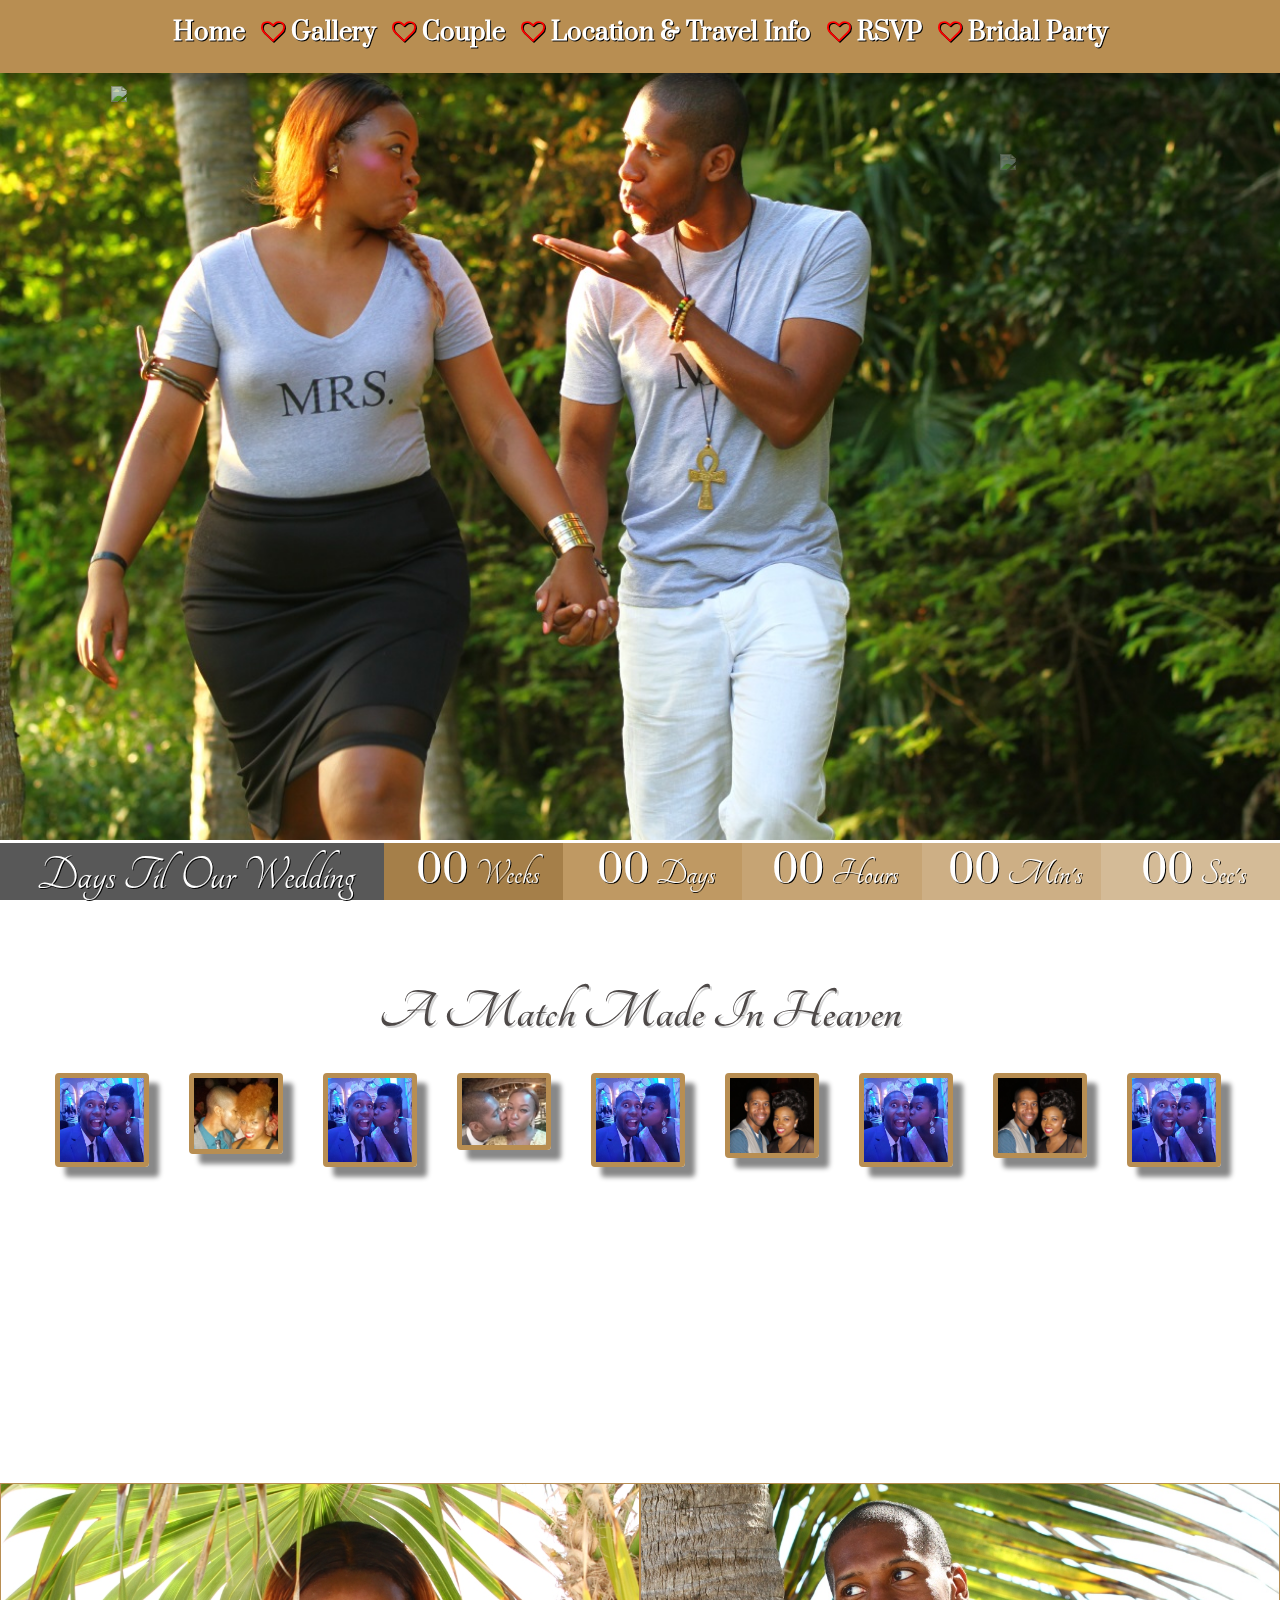
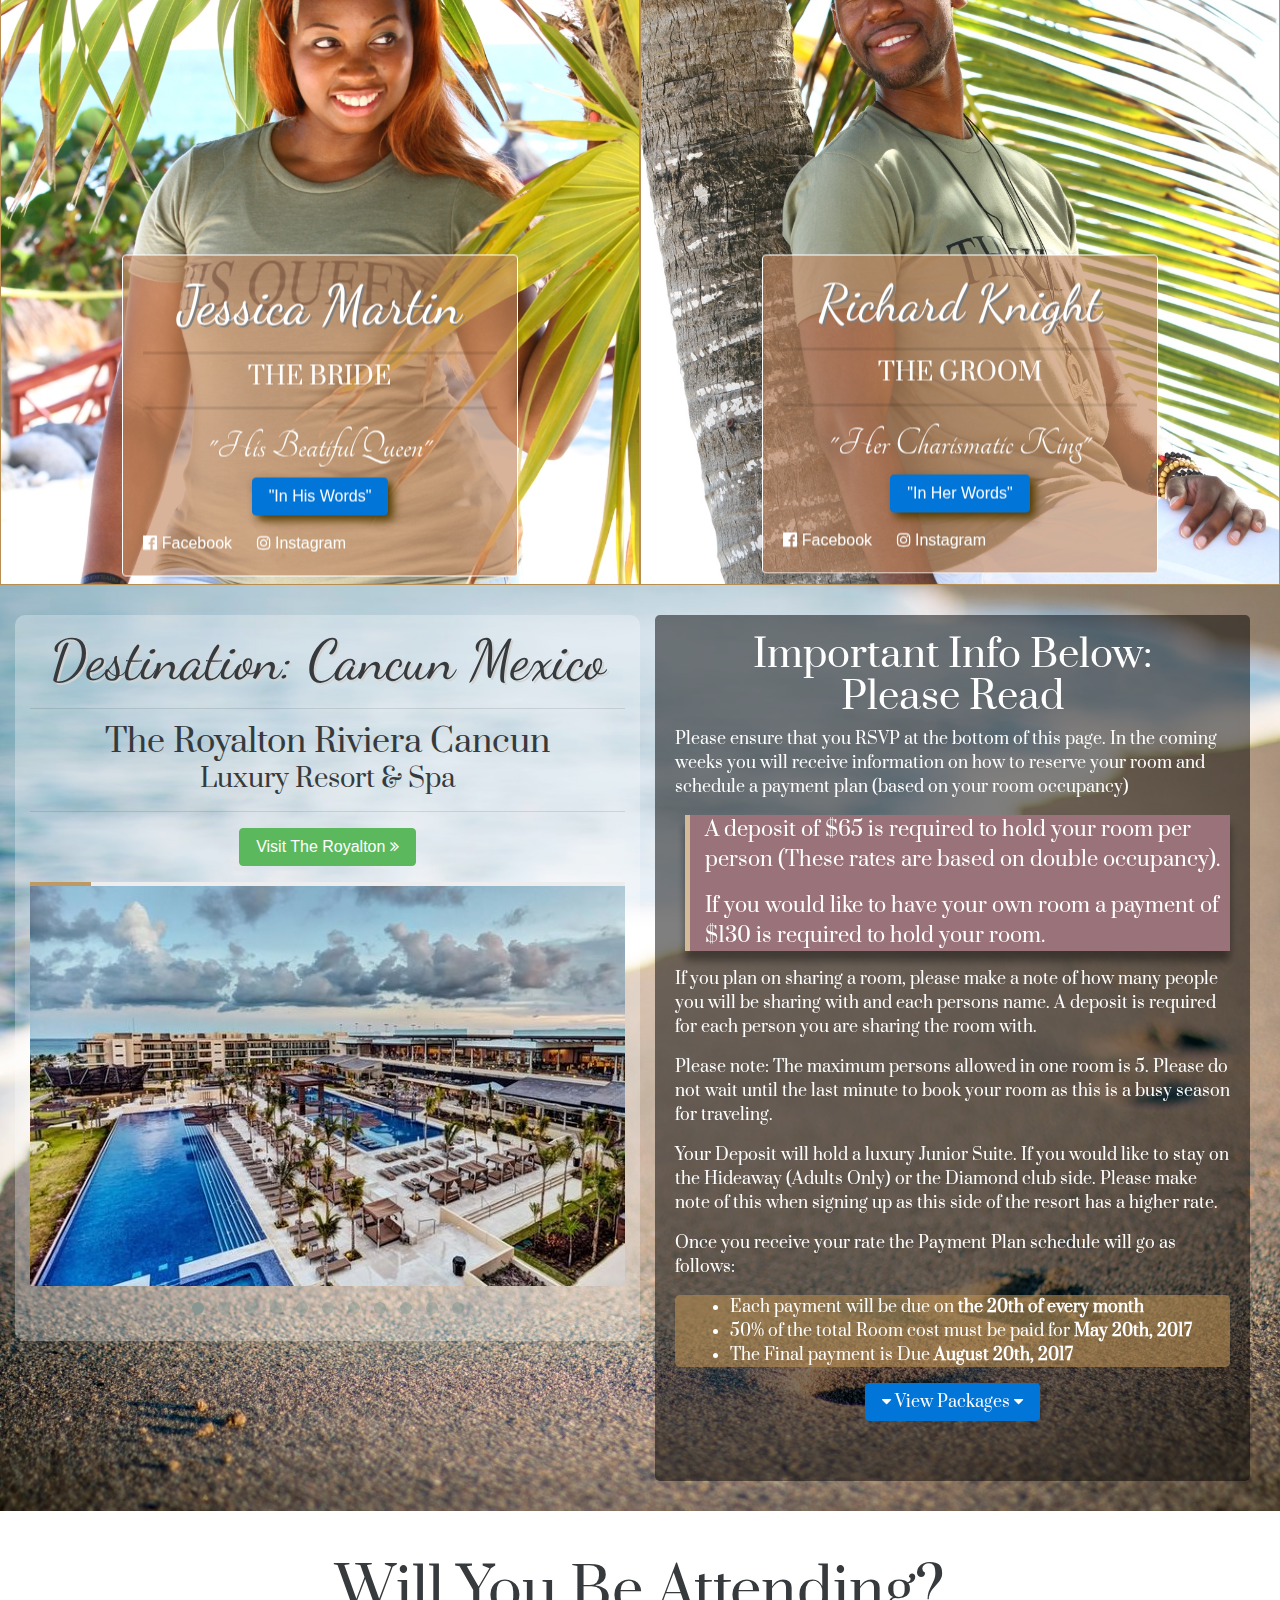
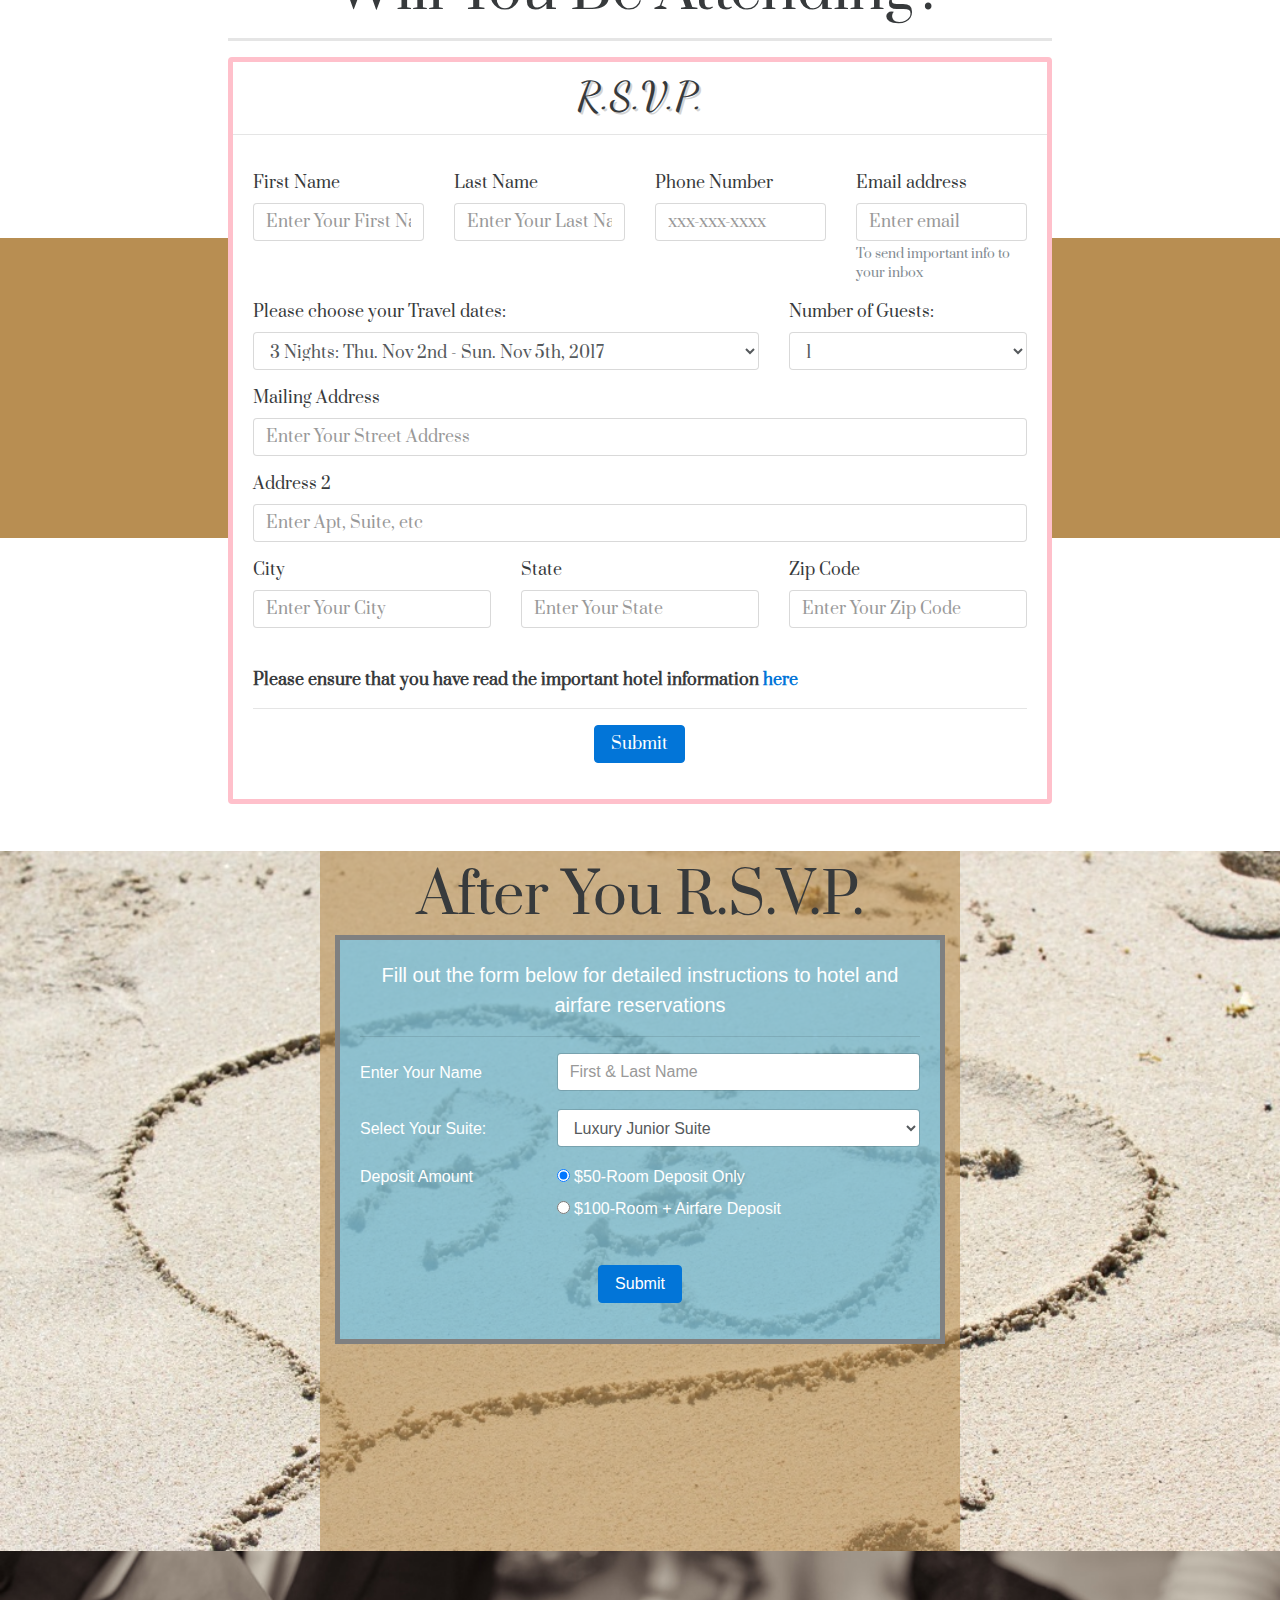
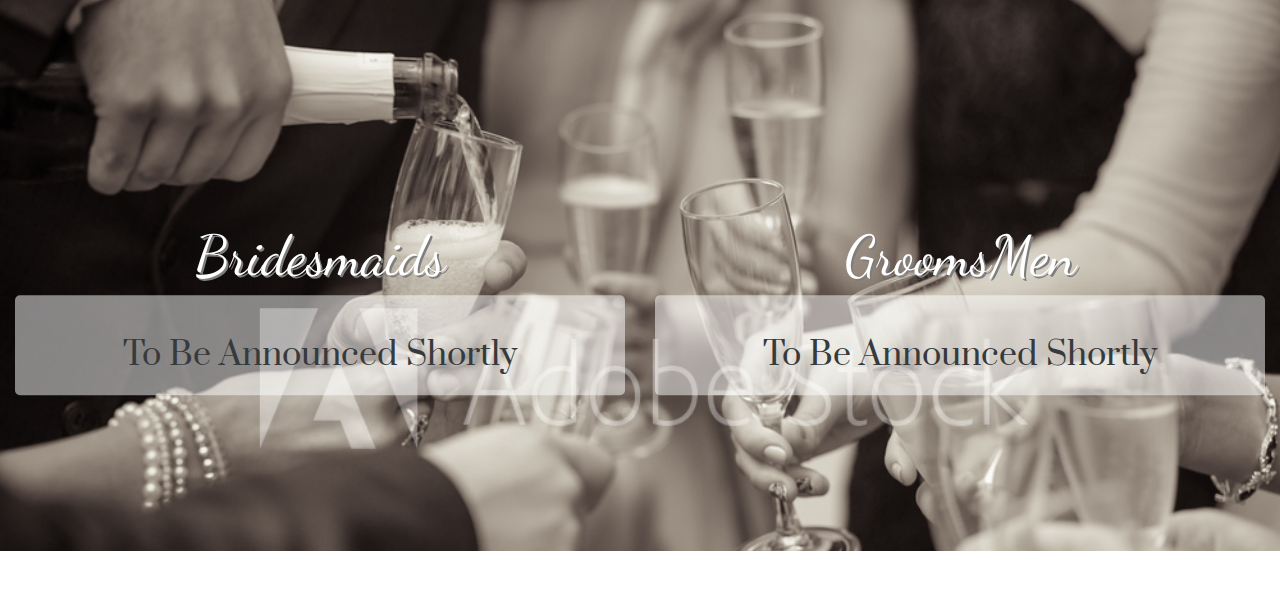
==== index.html @ 61986c7b "Updated gallery, rsvp, deposit sections, header" ====
<!DOCTYPE HTML>
 <html lang="en">
  <head>
    <!-- Required meta tags always come first -->
    <meta charset="utf-8">
    <meta name="viewport" content="width=device-width, initial-scale=1, shrink-to-fit=no">
     <title>Welcome to Our Egyptian Wedding</title> 
     <meta http-equiv="x-ua-compatible" content="ie=edge">
     <meta name="description" content="Jessica Martin and Richard Knight's Egyptian Wedding" >


  <!-- jQuery first, then Tether, then Bootstrap JS. -->
        <!--<script src="https://ajax.googleapis.com/ajax/libs/jquery/3.0.0/jquery.min.js" integrity="sha384-THPy051/pYDQGanwU6poAc/hOdQxjnOEXzbT+OuUAFqNqFjL+4IGLBgCJC3ZOShY" crossorigin="anonymous"></script>-->
        <script src="assets/jquery/3.0.0/jquery.min.js"></script>
        
   <!-- HTML shiv and Respond.js IE8 support of HTML5 elements and media queries -->

        <!--[if lt IE 9]>
            <script src="https://oss.maxcdn.com/html5shiv/3.7.2/html5shiv.min.js"></script>
            <script src="https://oss.maxcdn.com/respond/1.4.2/respond.min.js"></script>
        <![endif]-->
   
    
    <!-- Bootstrap CSS -->
    
    <link rel="stylesheet" href="assets/bootstrap-v4/css/bootstrap.min.css"    >
    
    <!-- FONT AWESOME STYLESHEET -->
    <link rel="stylesheet" href="assets/font-awesome/css/font-awesome.min.css" >
 
    <!-- Important Owl stylesheet -->
    <link rel="stylesheet" href="assets/owl.carousel/owl-carousel/owl.carousel.css">

    <!-- Default Theme -->
    <link rel="stylesheet" href="assets/owl.carousel/owl-carousel/owl.theme.css">
    
    <!-- GOOGLE FONT -->
    <link href="https://fonts.googleapis.com/css?family=Dancing+Script|Hanuman|Kaushan+Script|Parisienne|Prata|Tangerine|Great+Vibes" rel="stylesheet">
    
    
    <!-- CUSTOM STYLESHEET -->
    <link rel="stylesheet" href="assets/css/animations.css" >
    
   <!-- CUSTOM STYLESHEET -->
    <link rel="stylesheet" href="assets/css/jr-styles.css" >
    
   
    </head>
    <body>

               <nav id="navbar-site-top" class="navbar navbar-light navbar-fixed-top navbar-full ">
        <button id="site-nav-toggler-btn" class="navbar-toggler hidden-md-up" type="button" data-toggle="collapse" data-target="#nav-header" aria-controls="nav-header" aria-expanded="false" aria-label="Toggle navigation">
  
  </button>
  <a class="" href="#">
    <!--<img src="/assets/img/pyramid-icon-edited.png" width="100%" class="d-inline-block hidden-md-up" alt="">-->
  </a>
   
   <!-- <span class="heart-beat">&#9829;</span>
   --> 
    <div class="collapse navbar-toggleable-sm horizontal-align-parent text-xs-center" id="nav-header">
   
          <ul class="nav navbar-nav wedding-main-text">
            <li class="nav-item active">
                  <a id="home-nav-link" class="nav-link" href="#cover-main">Home <span class="sr-only">(current)</span></a>
            </li>
            <li class="nav-item">
                 
              <a id="gallery-nav-link" class="nav-link" href="#gallery-main-1"><span class="nav-link-separator"><i class="fa fa-heart-o" aria-hidden="true"></i> </span> Gallery</a>
            </li>
            <li class="nav-item">
                  <a id="couple-nav-link"  class="nav-link" href="#about-couple-main"><span class="nav-link-separator"><i class="fa fa-heart-o" aria-hidden="true"></i> </span> Couple</a>
            </li>
            <li class="nav-item">
              <a id="location-nav-link" class="nav-link location-info-link" href="#location-main"><span class="nav-link-separator"><i class="fa fa-heart-o" aria-hidden="true"></i> </span> Location &amp; Travel Info</a> 
            </li>
             
            <li class="nav-item">
              <a id="rsvp-nav-link" class="nav-link" href="#rsvp-main"><span class="nav-link-separator"><i class="fa fa-heart-o" aria-hidden="true"></i> </span>RSVP</a>
            </li>
            
             <li class="nav-item">
              <a id="bridal-party-nav-link" class="nav-link" href="#bridesmaids-main"><span class="nav-link-separator"><i class="fa fa-heart-o" aria-hidden="true"></i> </span>Bridal Party</a>
            </li>
            
            
           
            
          </ul>
          
          
            </div>
    </nav>
        
        <section id="cover-main" class="page-cover">
        <div class="container-fluid">
         <div class="row">
               <div id="cover-main-container-inner-wrapper" class="container-inner-wrapper" >
           <!-- 
            <div class="row cover-img-row clearfix">
               <div class="col-xs-12 offset-xs-0 col-sm-8 col-md-8 offset-sm-4 col-lg-4 offset-lg-7">
                <div class="cover-img-wrapper">
                   <div id="float-img-wrapper-1" class="cover-img-float"><img id="float-img-1" class="cover-couple-img" src="assets/img/couple/dr-kiss.jpg" alt=""></div>
                   <div id="float-img-wrapper-2" class="cover-img-float"><img id="float-img-2" class="cover-couple-img" src="assets/img/couple/rich-jess-smile-side.jpg" alt="">
                  </div>
                    <img id="cover-couple-img-main" class="cover-couple-img" src="assets/img/couple/jess-rich-smile.jpg" alt="">
                     
                </div>
               


            </div>
               <div class="col-xs-12 offset-xs-0 col-sm-8 col-md-6 offset-sm-4 col-lg-4 offset-lg-7">
                <div class="cover-img-wrapper">
                   <div id="float-img-wrapper-1" class="cover-img-float"><img id="float-img-1" class="cover-couple-img" src="assets/img/couple/dr-kiss.jpg" alt=""></div>
                   <div id="float-img-wrapper-2" class="cover-img-float"><img id="float-img-2" class="cover-couple-img" src="assets/img/couple/rich-jess-smile-side.jpg" alt="">
                  </div>
                    <img class="cover-couple-img" src="assets/img/couple/jess-rich-smile.jpg" alt="">

                </div>

            </div>
            </div>
            <div class="row cover-fade-row clearfix">
             <div class="col-xs-12 offset-xs-0 col-sm-8 col-md-8 offset-sm-4 col-lg-4 offset-lg-7">
                    <div id="fade-in-wrapper-2" class="box fade-in one">
                        <h2 id="cover-fade-in-header" class="display-1">Richard &amp; Jessica</h2> 
                         <h2 id="cover-fade-in-sub" class="display-4">November 4th, 2017</h2> 
                      </div>
                </div>
            </div>
            -->
                 <div id="cover-fade-in-div" class="col-xs-12 col-sm-6 col-md-8 offset-sm-3 offset-md-2 col-lg-8  offset-lg-2 vertical-align-child">
                    <div id="fade-in-wrapper-2" class="box fade-in one">
                        <h1 id="cover-fade-in-header" class="display-1">Richard &amp; Jessica</h1> 
                         <h2 id="cover-fade-in-sub" class="display-4">November 4th, 2017</h2> 
                      </div>
                </div>
            
             </div><!-- End container-inner-wrapper -->
            
             
         </div>
        
        </div>
        
        
    </section>
       
       <section id="gallery-main-1" class="page-section gallery-section" >
         <div class="bg-overlay ">
            <div class="container-fluid">
          
               <div class="row">
               <div class="col-xs-12">
                   <h2 class="display-4 section-header dark-text text-xs-center">A Match Made In Heaven</h2>
                 
                  <div id="gallery-carousel-main-1" class="couple-gallery-carousel owl-carousel">

                          <div class="item"><img class="rounded" src="assets/img/couple/couple-kiss-cheek-300.jpg" alt="Owl Image"></div>
                          <div class="item"><img class="rounded" src="assets/img/couple/club-night-kiss.jpg" alt="Owl Image"></div>
                          <div class="item"><img class="rounded" src="assets/img/couple/couple-kiss-cheek-300.jpg" alt="Owl Image"></div>
                          <div class="item"><img class="rounded" src="assets/img/couple/dr-kiss.jpg" alt="Owl Image"></div>
                          <div class="item"><img class="rounded" src="assets/img/couple/couple-kiss-cheek-300.jpg" alt="Owl Image"></div>
                          <div class="item"><img class="rounded" src="assets/img/couple/rich-jess-smile-side.jpg" alt="Owl Image"></div>
                          <div class="item"><img class="rounded" src="assets/img/couple/couple-kiss-cheek-300.jpg" alt="Owl Image"></div>
                          <div class="item"><img class="rounded" src="assets/img/couple/rich-jess-smile-side.jpg" alt="Owl Image"></div>
                         <div class="item"><img class="rounded" src="assets/img/couple/couple-kiss-cheek-300.jpg" alt="Owl Image"></div>
                    </div>
               </div>
                
                        
                        
                
            </div>
               
           </div>
         
        </div>
        
        
    </section>
       <section id="about-couple-main" class="page-section">
        <div class="container-fluid">
            <div class="row">
               <div class="col-xs-12 col-sm-6">
                       <div id="bride-bg-row" class="couple-bg-row row vertical-align-parent">
                           <div class="col-xs-12 col-sm-12 col-md-12 offset-md-0 col-lg-8 offset-lg-2 vertical-align-child">

              <div class="flip-container" ontouchstart="this.classList.toggle('hover');">
	<div class="flipper">
		<div class="front">
			<div id="bride-info-card" class="card couple-info-card ">
                  <div class="card-block info-header">
                    <h4 class="display-4 section-header light-text card-title">Jessica Martin</h4>
                    <hr class="thick-hr">
                    <h4 class="card-subtitle">THE BRIDE</h4>
                    <hr class="thick-hr">
                      <h4 class="card-sub-subtitle">"His Beatiful Queen"</h4>
                   <!-- <img src="/assets/img/jess/jess-thumb.jpg" alt="" class="couple-thumbnail-single rounded-circle">
                  -->
                       <p class="text-xs-center">
                   <button id="groom-words-btn" type="button" class="btn btn-primary couple-words-btn">"In His Words"</button></p>
                  </div> <div class="card-block social-links">
     
                    <a href="https://www.facebook.com/Nippylavernnyc" target="_blank" class="card-link "><i class="fa fa-facebook-official" aria-hidden="true"></i> Facebook</a>
                    <a href="https://www.instagram.com/nippylavern" target="_blank" class="card-link "><i class="fa fa-instagram" aria-hidden="true"></i> Instagram</a>
                  </div>
            
    

              
    
</div>
		</div>
		<div class="back">
			<!-- back content -->
			<div id="bride-info-card" class="card couple-info-card ">
                  <div class="card-block info-header">
                    <p class="card-text">Lorem ipsum dolor sit amet, consectetur adipisicing elit. Officia explicabo id veniam iste officiis nesciunt animi vitae, doloribus atque temporibus perferendis esse porro recusandae quibusdam magnam natus praesentium necessitatibus iusto?
                    </p>
                    
                    <div class="text-xs-center">
                        <button id="groom-words-btn" type="button" class="btn btn-primary btn-sm couple-words-to-front-btn">Done</button>
                
                    </div>
                    </div> <div class="card-block social-links">
     
                    <a href="https://www.facebook.com/Nippylavernnyc" target="_blank" class="card-link "><i class="fa fa-facebook-official" aria-hidden="true"></i> Facebook</a>
                    <a href="https://www.instagram.com/nippylavern" target="_blank" class="card-link "><i class="fa fa-instagram" aria-hidden="true"></i> Instagram</a>
                  </div>
            
    

              
    
</div>
		</div>
	</div> <!-- END FLIPPER -->
</div> <!-- END FLIPPER CONTAINER -->
 
         
                 
                   </div>
                           
                       </div>
                   
               </div>
               
               <div class="col-xs-12 col-sm-6">
                       <div id="groom-bg-row" class="couple-bg-row row vertical-align-parent">
                           <div class="col-xs-12 col-sm-12 col-md-12 offset-md-0 col-lg-8 offset-lg-2 vertical-align-child">
                <div class="flip-container" >
                 <div class="flipper">
		<div class="front">
			 <div id="groom-info-card" class="card couple-info-card">
                  <div class="card-block info-header">
                    <h4 class="display-4  section-header light-text card-title">Richard Knight</h4>
                    <hr class="thick-hr">
                    <h4 class="card-subtitle">THE GROOM</h4>
                    <hr class="thick-hr">
                    <h4 class="card-sub-subtitle">"Her Charismatic King"</h4>
                    <!--<img src="/assets/img/rich/rich-thumb-dark.jpg" alt="" class="couple-thumbnail-single rounded-circle">
                  </div>
                 --> <!--<div class="card-block"><p class="card-text">Lorem ipsum dolor sit amet, consectetur adipisicing elit. Officia explicabo id veniam iste officiis nesciunt animi vitae, doloribus atque temporibus perferendis esse porro recusandae quibusdam magnam natus praesentium necessitatibus iusto?</p>
                   </div>-->
                    <p class="text-xs-center">
                   <button id="groom-words-btn" type="button" class="btn btn-primary couple-words-btn">"In Her Words"</button></p>
                  </div>
                  <div class="card-block social-links">
                    <a href="https://www.facebook.com/richard.knight.73932" target="_blank" class="card-link "><i class="fa fa-facebook-official" aria-hidden="true"></i> Facebook</a>
                    <a href="https://www.instagram.com/whoisrichardknight" target="_blank" class="card-link "><i class="fa fa-instagram" aria-hidden="true"></i> Instagram</a>
                  </div>
                
                  
                   </div>
    

              
  
		</div>
		<div class="back">
			<!-- back content -->
			<div id="bride-info-card" class="card couple-info-card ">
                  <div class="card-block info-header">
                    <p class="card-text">Lorem ipsum dolor sit amet, consectetur adipisicing elit. Officia explicabo id veniam iste officiis nesciunt animi vitae, doloribus atque temporibus perferendis esse porro recusandae quibusdam magnam natus praesentium necessitatibus iusto?Lorem ipsum dolor sit amet, consectetur adipisicing elit. Officia explicabo id veniam iste officiis nesciunt animi vitae, doloribus atque temporibus perferendis esse porro recusandae quibusdam magnam natus praesentium necessitatibus iusto?
                  
                    </p>
                    <div class="text-xs-center">
                        <button id="groom-words-btn" type="button" class="btn btn-primary btn-sm couple-words-to-front-btn">Done</button>
                
                    </div>
                    </div> <div class="card-block">
     
                    <a href="https://www.facebook.com/Nippylavernnyc" target="_blank" class="card-link "><i class="fa fa-facebook-official" aria-hidden="true"></i> Facebook</a>
                    <a href="https://www.instagram.com/nippylavern" target="_blank" class="card-link "><i class="fa fa-instagram" aria-hidden="true"></i> Instagram</a>
                  </div>
            
    

              
    
</div>
		</div>
	</div> <!-- END FLIPPER -->
    </div> <!-- END FLIPPER-CONTAINER -->
              
              
                           
                       </div>
                   
               </div>
                
                   
            </div>
        </div>
        </div>
        
        <script>
           $('.couple-words-btn').click(function(event){
                //console.log('this object', this);
               var btn_id = '#' + this.getAttribute('id');
               
               //console.log('this object: ', btn_id);
               
               // Set class of flipper card to 'flip-now'
               var curr_flipper = $(this).closest('.flipper');
                $(curr_flipper).css('transform','rotateY(180deg)');
                
               var curr_back = $(this).closest('.back');
                var curr_container = $(this).closest('.flip-container');
                 
               // DISABLED - FLIP ON HOVER 
              /* $( curr_container ).hover(function() {
                  $(curr_flipper).css('transform','rotateY(180deg)');
                  $(curr_flipper).css('transform','');
                   // $(this).css('transform','rotateY(180deg)');
                    //console.log('focus out ', this);
               });*/
               
           });
            $('.couple-words-to-front-btn').click(function(event){
                var btn_id = '#' + this.getAttribute('id');
               
               // Set class of flipper card to 'flip-now'
               var curr_flipper = $(this).closest('.flipper');
                $(curr_flipper).css('transform','');
                
            
               });
             
            
           </script>
        
    </section> 
       
   <section id="location-main" class="page-section">
        <div class="container-fluid">
            <div class="row">
                  <div id="location-info-content" class="col-xs-12 col-md-6">
                     <h2 class="display-4 section-header dark-text text-xs-center">Destination: <span>Cancun Mexico</span></h2>
                     <hr>
                     <h2 class="text-xs-center wedding-main-text">The Royalton <span>Riviera Cancun</span> <br><small>Luxury Resort &amp; Spa</small></h2><hr>
                     <p class="text-xs-center "><a class="btn btn-success " target="_blank" href="http://www.royaltonresorts.com/en/riviera-cancun/all-inclusive-resorts.aspx" role="button">Visit The Royalton <i class="fa fa-angle-double-right" aria-hidden="true"></i></a></p>
                   
                         
                 <div id="location-carousel-main" class="owl-carousel">
                    <div class="text-xs-center"> 

                    <div id="location-carousel" class="owl-carousel owl-theme">

                      <div class="item"><img src="assets/img/royalton/600-400/1-royalton-sky-view.jpg" alt="The Last of us"></div>
                      <div class="item"><img src="assets/img/royalton/600-400/2-gallery-3.jpg" alt="The Royalton"></div>
                      <div class="item"><img src="assets/img/royalton/600-400/3-Family-Suite-Rooftop-Jaccuzzi-6.jpg" alt="The Royalton"></div>
                      <div class="item"><img src="assets/img/royalton/600-400/4-Luxury-Chairman-Suite_Swimout-6.jpg" alt="The Royalton"></div>
                      <div class="item"><img src="assets/img/royalton/600-400/5-Presidential-2-Bedroom-1.jpg" alt="The Royalton"></div>
                      <div class="item"><img src="assets/img/royalton/600-400/6-Hideaway-at-Royalton-Riviera-Cancun-03.jpg" alt="The Royalton"></div>
                      <div class="item"><img src="assets/img/royalton/600-400/7-royalton-bar.jpg" alt="The Royalton"></div>
                      <div class="item"><img src="assets/img/royalton/600-400/8-royalton-dining.jpg" alt="The Royalton"></div>
                      <div class="item"><img src="assets/img/royalton/600-400/9-royalton-luxury-dining.jpg" alt="The Royalton"></div>
                      <div class="item"><img src="assets/img/royalton/600-400/10-royalton-luxury-dining-2.jpg" alt="The Royalton"></div>
                      <div class="item"><img src="assets/img/royalton/600-400/11-Royalton-Riviera-Cancun-Overview.jpg" alt="The Royalton"></div>
                      
                    </div>
                </div>
                         
                         
                        </div> <!--   <div class="embed-responsive embed-responsive-4by3">
  <iframe class="embed-responsive-item" src="http://bcove.me/d2u12lzu" allowfullscreen></iframe>
</div>-->
                                             <!--<object id="flashObj" width="480" height="270" classid="clsid:D27CDB6E-AE6D-11cf-96B8-444553540000" codebase="http://download.macromedia.com/pub/shockwave/cabs/flash/swflash.cab#version=9,0,47,0"><param name="movie" value="http://c.brightcove.com/services/viewer/federated_f9?isVid=1&isUI=1" /><param name="bgcolor" value="#FFFFFF" /><param name="flashVars" value="videoId=4073155785001&playerID=2209747167001&playerKey=AQ~~,AAACAjbl3IE~,5ak6eABhcgFcLS_DIjHCKxsVtwN8XcEU&domain=embed&dynamicStreaming=true" /><param name="base" value="http://admin.brightcove.com" /><param name="seamlesstabbing" value="false" /><param name="allowFullScreen" value="true" /><param name="swLiveConnect" value="true" /><param name="allowScriptAccess" value="always" /><embed src="http://c.brightcove.com/services/viewer/federated_f9?isVid=1&isUI=1" bgcolor="#FFFFFF" flashVars="videoId=4073155785001&playerID=2209747167001&playerKey=AQ~~,AAACAjbl3IE~,5ak6eABhcgFcLS_DIjHCKxsVtwN8XcEU&domain=embed&dynamicStreaming=true" base="http://admin.brightcove.com" name="flashObj" width="480" height="270" seamlesstabbing="false" type="application/x-shockwave-flash" allowFullScreen="true" allowScriptAccess="always" swLiveConnect="true" pluginspage="http://www.macromedia.com/shockwave/download/index.cgi?P1_Prod_Version=ShockwaveFlash"></embed></object>-->
                         
                
            </div>
                 <div id="" class="col-xs-12 col-md-6">
                     <div id="location-info-bg-wrapper" class="bg-overlay bg-dark wedding-main-text">
                         
                        <h2 id="location-info-header" class="display-4 text-xs-center">Important Info Below: <br>Please Read</h2>
                     
                     <p>Please ensure that you RSVP at the bottom of this page. In the coming weeks you will receive information on how to reserve your room and schedule a payment plan (based on your room occupancy) </p> 
                        <blockquote>
                            <p>A deposit of $65 is required to hold your room per person  (These rates are based on double occupancy).  </p> <p>If you would like  to have your own room a payment of $130 is required to hold your room. </p> 

                            
                        </blockquote>
                         
                     <p>If you plan on sharing a room, please make a note of how many people you will be sharing with and each persons name. A deposit is required for each person you are sharing the room with. </p> <p>Please note: The maximum persons allowed in one room is 5. Please do not wait until the last minute to book your room as this is a busy season for traveling.</p>

                     <p>Your Deposit will hold a luxury Junior Suite. If you would like to stay on the Hideaway (Adults Only) or the Diamond club side. Please make note of this when signing up as this side of the resort has a higher rate.</p>

                     <p>Once you receive your rate the Payment Plan schedule will go as follows:</p>
                    
                    <div id="rate-info-wrapper" class=""><ul>
                        <li>Each payment will be due on <strong>the 20th of every month</strong></li>
                        <li>50% of the total Room cost must be paid for  <strong>May 20th, 2017</strong></li>
                        <li>The Final payment is Due <strong>August 20th, 2017</strong></li>
                    </ul></div>
                    
                     <p class="text-xs-center"><a class="btn btn-primary" data-toggle="collapse" href="#packagesTable" aria-expanded="false" aria-controls="packagesTable">
    <i class="fa fa-caret-down" aria-hidden="true"></i> View Packages <i class="fa fa-caret-down" aria-hidden="true"></i>
  </a></p>
                   <div class="collapse" id="packagesTable">
  <div id="rates-table-wrapper-main">

                   
                   
                    <h2 class="text-xs-center">Luxury Junior Suite Packages</h2>
                    <table class="table">
  <thead class="thead-inverse">
    <tr>
      <th>Occupancy</th>
      <th>3 Nights</th>
      <th>Add'l Night</th>
     
    </tr>
  </thead>
  <tbody>
    <tr>
      <th scope="row">Single</th>
      <td>$741</td>
      <td>$252</td>
      
    </tr>
    <tr>
      <th scope="row">Double</th>
      <td>$513</td>
      <td>$176</td>
      
    </tr>
    <tr>
      <th scope="row">Triple</th>
      <td>$477</td>
      <td>$164</td>
      
    </tr>
  <tr>
      <th scope="row">Quad</th>
      <td>$456</td>
      <td>$157</td>
      
    </tr>
  <tr>
      <th scope="row">5 PAC</th>
      <td>$447</td>
      <td>$154</td>
     
    </tr>
  <tr>
      <th scope="row">Children<br><small>-- under 12 -- </small></th>
      <td>$165</td>
      <td>$20</td>
     
    </tr>
  <tr>
      <th scope="row">2x Children <br><small>-- under 12 -- </small></th>
      <td>$288</td>
      <td>$101</td>
     
    </tr>
  </tbody>
</table>
                  <hr class="thick-hr">
                   <h2 class="text-xs-center">Hideaway<br> Luxury Junior Suite Packages<br><small><em>Adults Only</em></small></h2>
                    
 <table class="table">
  <thead class="thead-inverse">
    <tr>
      <th>Occupancy</th>
      <th>3 Nights</th>
      <th>Add'l Night</th>
     
    </tr>
  </thead>
  <tbody>
    <tr>
      <th scope="row">Single</th>
      <td>$822</td>
      <td>$279</td>
      
    </tr>
    <tr>
      <th scope="row">Double</th>
      <td>$570</td>
      <td>$195</td>
      
    </tr>
    <tr>
      <th scope="row">Triple</th>
      <td>$528</td>
      <td>$181</td>
      
    </tr>
  <tr>
      <th scope="row">Quad</th>
      <td>$507</td>
      <td>$174</td>
      
    </tr>
  <tr>
      <th scope="row">5 PAC</th>
      <td>$447</td>
      <td>$154</td>
     
    </tr>
    
  </tbody>
</table>
<hr class="thick-hr">
 <h2 class="text-xs-center">Diamond Club<br>Luxury Junior Suite Packages</h2>
 <hr class="thick-hr">
 <table class="table">
  <thead class="thead-inverse">
    <tr>
      <th>Occupancy</th>
      <th>3 Nights</th>
      <th>Add'l Night</th>
     
    </tr>
  </thead>
  <tbody>
    <tr>
      <th scope="row">Single</th>
      <td>$876</td>
      <td>$297</td>
      
    </tr>
    <tr>
      <th scope="row">Double</th>
      <td>$603</td>
      <td>$206</td>
      
    </tr>
    <tr>
      <th scope="row">Triple</th>
      <td>$558</td>
      <td>$198</td>
      
    </tr>
  <tr>
      <th scope="row">Quad</th>
      <td>$537</td>
      <td>$184</td>
      
    </tr>
  <tr>
      <th scope="row">5 PAC</th>
      <td>$522</td>
      <td>$179</td>
     
    </tr>
    <tr>
      <th scope="row">Children<br><small>-- under 12 -- </small></th>
      <td>$165</td>
      <td>$20</td>
     
    </tr>
  <tr>
      <th scope="row">2x Children <br><small>-- under 12 -- </small></th>
      <td>$333</td>
      <td>$116</td>
     
    </tr>
  </tbody>
</table> 
 
  </div>
</div> <!-- END COLLAPSE -->
                    <br>
                    <!--<p class="text-xs-center"><a class="btn btn-danger" href="#rsvp-main" role="button">RSVP HERE</a></p> 
                    --> </div>
                     
                     
                </div>
            </div>
       </div>
    </section><!-- -->

    <section id="rsvp-main" class="page-section">
       <div class="color-stripe">
           
           
       </div>
        <div class="container-fluid">
            <div class="row">
                <div class="col-xs-12 col-sm-10 offset-sm-1 col-md-8 offset-md-2 col-lg-8 offset-lg-2">                    
                       <h2 class="display-4 wedding-main-text text-xs-center">Will You Be Attending?</h2> 
                       
                       <hr class="thick-hr">
                       <div class="card">
                  <h1 class="section-header dark-text text-xs-center">R.S.V.P. </h1>
                  <hr>
               
                  <div class="card-block">
                    <form id="rsvp-form" class="wedding-main-text" action="//theknightcouple.us14.list-manage.com/subscribe/post?u=e979f64a411e296b5acec32cc&amp;id=4051286caa" method="post" id="mc-embedded-subscribe-form" name="mc-embedded-subscribe-form" class="validate" target="_blank" novalidate>
   <div class="form-group row">
    <div class="col-sm-3">
    
    <label for="mce-FNAME">First Name</label>
    <input type="email" class="form-control" id="mce-FNAME" aria-describedby="" placeholder="Enter Your First Name" name="FNAME">
    </div>    <div class="col-sm-3">
    
    <label for="mce-LNAME">Last Name</label>
    <input type="email" class="form-control" id="mce-LNAME" aria-describedby="" placeholder="Enter Your Last Name" name="LNAME">
    </div>
    <div class="col-sm-3">
    
    <label for="mce-PHONE">Phone Number</label>
    <input type="text" class="form-control" id="mce-PHONE" aria-describedby="" placeholder="xxx-xxx-xxxx">
    </div>
  <div class="col-sm-3">
    
    <label for="mce-EMAIL">Email address</label>
    <input type="email" class="form-control" id="mce-EMAIL" aria-describedby="emailHelp" placeholder="Enter email" name="EMAIL">
    <small id="emailHelp" class="form-text text-muted">To send important info to your inbox</small>
  </div> 
                        </div> 
 <div class="form-group row">
    <div class="col-sm-8">
    <label for="mce-TRAVDATES"> Please choose your Travel dates:</label>
    <select class="form-control" id="mce-TRAVDATES" name="TRAVDATES">
      <option>3 Nights: Thu. Nov 2nd - Sun. Nov 5th, 2017</option>
      <option>3 Nights: Fri. Nov 3rd - Mon. Nov 6th, 2017</option>
      <option>4 Nights: Thu. Nov 2nd- Mon. Nov 6th, 2017</option>
       <option>4+ Nights</option>
    </select>
  </div>
    <div class="col-sm-4">
         <label for="mce-NUMGUESTS">Number of Guests:</label>
    <select class="form-control" id="mce-NUMGUESTS" name="NUMGUESTS">
      <option>1</option>
      <option>2</option>
      <option>3</option>
      <option>4</option>
      <option>5</option>
    </select>
     </div>
     </div>
  
  <div class="form-group">
    <label for="mce-ADDR">Mailing Address</label>
    <input type="text" class="form-control" id="mce-ADDR" aria-describedby="" placeholder="Enter Your Street Address" name="ADDR">
  </div>  
 <div class="form-group">
    <label for="mce-ADDR2">Address 2</label>
    <input type="text" class="form-control" id="mce-ADDR2" aria-describedby="" placeholder="Enter Apt, Suite, etc"  name="ADDR2">
    
  </div>  

   <div class="form-group row">
    <div class="col-sm-4">
     <label for="mce-CITY">City</label>
    <input type="text" class="form-control" id="mce-CITY" aria-describedby="" placeholder="Enter Your City" name="CITY">
    </div>
    <div class="col-sm-4">
     <label for="mce-STATE" >State</label>
    <input type="text" class="form-control" id="mce-STATE" aria-describedby="" placeholder="Enter Your State" name="STATE">
 
       </div>
   
    <div class="col-sm-4">
      <label for="mce-ZIP">Zip Code</label>
    <input type="text" class="form-control" id="mce-ZIP" aria-describedby="" placeholder="Enter Your Zip Code"  name="ZIP">
 
 </div>
    
  </div>  
  <br>
  <p><strong>Please ensure that you have read the important hotel information <a href="#location-main" class="location-info-link">here</a></strong></p>
  <hr>
 
<p class="text-xs-center">
    <button type="submit" class="btn btn-primary">Submit</button>
</p>
</form>
                  </div>
                </div>
                
                </div>
                 
            </div>
        </div>
        
        
    </section>

   <section id="deposit-info" class="page-section">
       
       <div class="container-fluid">
           <div class="row">
               <div  class="col-xs-12 col-md-10 offset-md-1 col-lg-6 offset-lg-3 ">
                    <div id="deposit-info-row" class="row">
                       <h2 class="display-4 wedding-main-text text-xs-center">After You R.S.V.P.</h2>
                   <div id="deposit-info-wrapper">
                       
                       
                    <p class="text-xs-center">Fill out the form below for detailed instructions to hotel and airfare reservations
                    <hr>
                   
                   <form id="deposit-info-form" action="">
                       <div class="form-group row">
                          <label for="name" class="col-xs-4 col-form-label">Enter Your Name</label>
                          <div class="col-xs-8">
                            <input class="form-control" type="text" placehoder="Your Name" id="name" placeholder="First & Last Name">
                          </div>
                        </div>
                           
                       
                       <div class="form-group row">
                           
                           
                            <label for="room-select" class="col-xs-4 col-form-label">Select Your Suite:</label> 
                               <div class="col-xs-8">
                               <select class="form-control" id="room-select">
                              <option>Luxury Junior Suite</option>
                              <option>Hideaway Luxury Junior Suite (Adults Only)</option>
                              <option>Diamond Club Luxury Junior Suite</option>
                            </select>
                           </div>
                          </div>
                          
                           <div class="form-group row">
                           
                            
                       <fieldset class="form-group">
                             <div class="col-xs-4">Deposit Amount</div>
                             <div class="col-xs-8"><div class="form-check">
                              <label class="form-check-label">
                                <input type="radio" class="form-check-input" name="deposit-amount" id="deposit-50" value="50" checked>
                                $50-Room Deposit Only
                              </label>
                            </div>
                            <div class="form-check">
                            <label class="form-check-label">
                                <input type="radio" class="form-check-input" name="deposit-amount" id="deposit-100" value="100">
                                 $100-Room + Airfare Deposit
                              </label>
                            </div>
                           </div>
                           
                          </fieldset>
                       </div>
                       
                       <p class="text-xs-center">
                <button id="deposit-info-submit" type="button" class="btn btn-primary">Submit</button>
                      
                <script>
                        $('#deposit-info-submit').click(
                        function(){

               // Get form variables
                    var name = $('#name').val();
                            
                            
                    var depositAmount = $("#deposit-info-form input[type='radio']:checked").val();
                    var room = $('#room-select').val();
                    var room_type = '';
                    
                    if (room == 'Luxury Junior Suite'){
                        room_type = 'Lux Jr'
                    }  else if (room == 'Hideaway Luxury Junior Suite (Adults Only)'    ) {
                        room_type = 'Hdy Lux Jr';
                        
                    }   else if (room == 'Diamond Club Luxury Junior Suite'    ) {
                        room_type = 'Dmd Lux Jr';
                        
                    }     
                    var depositOutput = '';
                // Create output string
                   // alert("Name: " + name + " Deposit Amount: " + depositAmount + " Rm: " + room);
                    depositOutput = "Nm: " + name + " Amt: " + depositAmount + " Rm: " + room_type;
                
                //Set text field value to output string
                    $('#deposit-info-notes').val(depositOutput);
                
                // Expand collapse
                $('#deposit-info-collapse').collapse('show');
                });

                   </script>
                </p>
                                  </form>
                                  <div class="collapse" id="deposit-info-collapse">
                  <div class="card card-block">
                   <p id="deposit-intro-instructions"class="text-xs-center">Follow the directions below to reserve your room and discounted airfare:</p>

                      <p class="deposit-instruction"><span class="deposit-step-num">1. </span> Copy the following notes below</p>
                      <p><input type="text" id="deposit-info-notes" class="deposit-info-display-item" value=""><button class="btn btn-primary copy-btn" data-toggle="tooltip" data-placement="top" title="Copied!" data-copytarget="#deposit-info-notes">Copy</button></p>
                      
                  
                     
                      <p class="deposit-instruction"><span class="deposit-step-num">2. </span> Go to our  Deposit Page:</p>
                    <p id="wedding-acct-link" ><a href="https://cash.me/$theknightcouple" target="_blank">Jessica &amp; Richard's Wedding Deposit Link</a>
                      <p>*If you do not have a Square Cash account signup <a href="https://cash.me/app/SLBNDJD">here</a> for $10 account credit</p>

                      <p class="deposit-instruction"><span class="deposit-step-num">3. </span> Paste your notes from the section above into the notes section </p>
                      <p> <img src="assets/img/screenshot-cash-note.jpg" alt="" class="rounded deposit-screenshot deposit-info-display-item " style="max-width: 100%; height:auto;"></p>
                      <p class="deposit-instruction"><span class="deposit-step-num">4. </span> Enter your deposit details (Amount and Debit Card Info) </p>
                      <p> <img src="assets/img/screenshot-cash-payment-details.jpg" alt="" class="rounded deposit-screenshot deposit-info-display-item" style="max-width: 100%; height:auto;"></p>
                      <ol>
                          <li>Enter you deposit amount - Ex: $50 or $100</li>
                          <li>Enter your debit card information</li>
                          <li>Submit your deposit</li>
                          <li><strong>**Ensure that your Name and room type are in the notes of the payment.</strong></li>
                      </ol>
                       <p class="deposit-instruction"> Once complete we will send you additional information regarding rooms and discounted airfare rates as our information becomes available</p>
                  </div><!-- END CARD -->
                </div><!-- END COLLAPSE-->


                                   </div>
                       
           </div>
                    
               </div>               
                  
           </div>
           
       </div>
   </section>

   <section id="bridesmaids-main" class="page-section vertical-align-parent">
        <div class="bridal-party-info-row vertical-align-child">
            <div class="container-fluid">
            <div class="bridal-party-row row">
                <div class="col-xs-12 col-md-6 "> 
                     <h2 id="" class="display-4 light-text section-header text-xs-center">Bridesmaids</h2>
               <div class="bg-overlay vertical-align-parent">
                   <h2 class="text-xs-center vertical-align-child annoucement-text">To Be Announced Shortly</h2>
                   
               </div>
                </div>
                    <div class="col-xs-12 col-md-6 "> 
                     <h2 class="display-4 light-text section-header text-xs-center">GroomsMen</h2>
               <div class="bg-overlay vertical-align-parent annoucement-text">
                   <h2 class="text-xs-center vertical-align-child">To Be Announced Shortly</h2>
                   
               </div>
                </div>
               <!-- <div class="col-xs-12 col-sm-6 col-md-4 col-lg-3"> 
                    <div class="bridal-single-content text-xs-center">
                         <img src="/assets/img/bahia1.jpg" alt="" class=" bridal-party-thumbnail rounded-circle">
                    <div class="bridal-party-title">
                        <h3 class=" text-xs-center"><span>Maid Of Honor</span></h3>
                    </div>
                        
                    </div>
                
                </div>
                <div class="col-xs-12 col-sm-6 col-md-4 col-lg-3">
                    <div class="bridal-single-content">
                        <div class="bridal-thumb-content text-xs-center">
                             <img src="/assets/img/bahia1.jpg" alt="" class=" bridal-party-thumbnail rounded-circle">
                            
                        </div>
                                        <div class="bridal-party-title">
                        <h3 class=" text-xs-center"><span>Brides Maid</span></h3>
                    </div>
                        
                    </div>
                </div>
                <div class="col-xs-12 col-sm-6 col-md-4 col-lg-3">
                    <div class="bridal-single-content text-xs-center">
                         <img src="/assets/img/bahia1.jpg" alt="" class=" bridal-party-thumbnail rounded-circle">
                                        <div class="bridal-party-title">
                        <h3 class=" text-xs-center"><span>Brides Maid</span></h3>
                    </div>
                        
                    </div>
                </div>
                <div class="col-xs-12 col-sm-6 col-md-4 col-lg-3">
                    <div class="bridal-single-content text-xs-center">
                         <img src="/assets/img/bahia1.jpg" alt="" class=" bridal-party-thumbnail rounded-circle">
                                        <div class="bridal-party-title">
                        <h3 class=" text-xs-center"><span>Brides Maid</span></h3>
                    </div>
                        
                    </div>
                </div>
               -->
                
            </div>
        </div>
        
        </div>
           
        
    </section>
 <!--<section id="groomsmen-main" class="page-section">
        <div class="container-fluid">
            <div class="row">
                <h2 class="display-4 dark-text section-header text-xs-center">Groomsmen</h2>
                <div class="col-xs-12 col-sm-6 col-md-4 col-lg-3"> 
                    <div class="bridal-single-content text-xs-center">
                         <img src="/assets/img/bahia1.jpg" alt="" class=" bridal-party-thumbnail rounded-circle">
                    <div class="bridal-party-title">
                        <h3 class=" text-xs-center"><span>Best Man</span></h3>
                    </div>
                        
                    </div>
                
                </div>
                <div class="col-xs-12 col-sm-6 col-md-4 col-lg-3">
                    <div class="bridal-single-content">
                        <div class="bridal-thumb-content text-xs-center">
                             <img src="/assets/img/bahia1.jpg" alt="" class=" bridal-party-thumbnail rounded-circle">
                            
                        </div>
                                        <div class="bridal-party-title">
                        <h3 class=" text-xs-center"><span>Best Man</span></h3>
                    </div>
                        
                    </div>
                </div>
                <div class="col-xs-12 col-sm-6 col-md-4 col-lg-3">
                    <div class="bridal-single-content text-xs-center">
                         <img src="/assets/img/bahia1.jpg" alt="" class=" bridal-party-thumbnail rounded-circle">
                                        <div class="bridal-party-title">
                        <h3 class=" text-xs-center"><span>Groomsmen</span></h3>
                    </div>
                        
                    </div>
                </div>
                <div class="col-xs-12 col-sm-6 col-md-4 col-lg-3">
                    <div class="bridal-single-content text-xs-center">
                         <img src="/assets/img/bahia1.jpg" alt="" class=" bridal-party-thumbnail rounded-circle">
                                        <div class="bridal-party-title">
                        <h3 class=" text-xs-center"><span>Groomsmen</span></h3>
                    </div>
                        
                    </div>
                </div>
               
                
            </div>
        </div>
        
        
    </section>
  -->      
<!--        <section id="blog-main" class="page-section">
        <div class="container-fluid">
            <div class="row">
                <h1 class="text-xs-center">BLOG SECTION</h1>
            </div>
        </div>
        
        
    </section>-->

   
   <!--<section id="registry-main" class="page-section">
        <div class="container-fluid">
            <div class="row">
                 <h1 class="text-xs-center">RSVP SECTION</h1>
            </div>
        </div>
        
        
    </section>-->
<!--<section id="pre-footer-main" class="page-section">
        <div class="container-fluid">
            <div class="row">
                 <h1 class="text-xs-center">SEE YOU THERE THANK YOU SECTION</h1>
            </div>
        </div>
        
        
        </section>-->
    

   
  <!-- <section id="SECTION-NAME" class="page-section">
        <div class="container-fluid">
            <div class="row">
                
            </div>
        </div>
        
        
    </section>-->
   
   <div id="footer-spacer">
       <!-- USED TO MAINTAIN SPACING AT BOTTOM OF PAGE FOR FIXED FOOTER-->
   </div>
   
   <footer id="footer-main" class="footer-timer ">
       <div id="timer-header" class="timer-block"><span id="timer-header-1" class="timer-header-section">Days Til</span>  <span id="timer-header-2" class="timer-header-section">Our Wedding</span><br></div>
           <div id="clock"></div>
   </footer>
   
    </body>
       
    
    <!-- TETHER JS-->
       <script src="assets/tether/1.2.0/tether.min.js"></script>
       <!-- <script src="https://cdnjs.cloudflare.com/ajax/libs/tether/1.2.0/js/tether.min.js" integrity="sha384-Plbmg8JY28KFelvJVai01l8WyZzrYWG825m+cZ0eDDS1f7d/js6ikvy1+X+guPIB" crossorigin="anonymous"></script>-->
    <!-- BOOTSTRAP JS -->
    <script src="assets/bootstrap-v4/js/bootstrap.min.js"></script>
        <!--<script src="https://maxcdn.bootstrapcdn.com/bootstrap/4.0.0-alpha.4/js/bootstrap.min.js" integrity="VjEeINv9OSwtWFLAtmc4JCtEJXXBub00gtSnszmspDLCtC0I4z4nqz7rEFbIZLLU" crossorigin="anonymous"></script>-->
      <!-- PARALLAX JS -->
    <script src="assets/js/main.js" ></script>
    <!-- JQUERY VALIDATE -->
    <script src="assets/jquery/jquery-validation-1.15.1/dist/jquery.validate.min.js"></script>
    
    <!-- OWL Carousel js plugin -->
    <script src="assets/owl.carousel/owl-carousel/owl.carousel.js"></script>
	
    <!-- Parallax JS -->
    <script src="assets/js/main.js" ></script>
    
    <!-- Countdown JS -->
    <script src="assets/countdown/dist/jquery.countdown.min.js" ></script>
    
    <!-- Animated Scroll -->
    <script src="assets/animatescroll/animatescroll.min.js"></script>
    <!-- RKM JS -->
    <script src="assets/js/jr-scripts.js" ></script>
    <!-- Clipboard JS-->
    <script src="assets/js/clipboard.min.js"></script>
    
        
<script>if(typeof jQuery=='undefined'){document.write('<'+'script');document.write(' language="javascript"');document.write(' type="text/javascript"');document.write(' src="http://ajax.googleapis.com/ajax/libs/jquery/1.4.2/jquery.min.js">');document.write('</'+'script'+'>')}</script><script>if(!image_urls){var image_urls=Array()}if(!flash_urls){var flash_urls=Array()}image_urls['rain1']="http://2.bp.blogspot.com/-IQXNv-_CBLE/TpWcK7LL4VI/AAAAAAAAG0I/bcxYcqc_uI0/pinkpetal1.png";image_urls['rain2']="http://4.bp.blogspot.com/-teXCIicWPF4/TpWcLLg0A2I/AAAAAAAAG0U/IPPCr1gponc/pinkpetal2.png";image_urls['rain3']="http://3.bp.blogspot.com/-3JG9HLECCRU/TpWcLZGSYtI/AAAAAAAAG0g/zIJINua93TE/redpetal1.png";image_urls['rain4']="http://2.bp.blogspot.com/-BByhQEK5E24/TpWcLux4xRI/AAAAAAAAG0s/x2hIr1AV_Ac/redpetal2.png";$(document).ready(function(){var c=$(window).width();var d=$(window).height();var e=function(a,b){return Math.round(a+(Math.random()*(b-a)))};var f=function(a){setTimeout(function(){a.css({left:e(0,c)+'px',top:'-30px',display:'block',opacity:'0.'+e(10,100)}).animate({top:(d-10)+'px'},e(7500,8000),function(){$(this).fadeOut('slow',function(){f(a)})})},e(1,8000))};$('<div></div>').attr('id','rainDiv')
.css({position:'fixed',width:(c-20)+'px',height:'1px',left:'0px',top:'-5px',display:'block'}).appendTo('body');for(var i=1;i<=20;i++){var g=$('<img/>').attr('src',image_urls['rain'+e(1,4)])
.css({position:'absolute',left:e(0,c)+'px',top:'-30px',display:'block',opacity:'0.'+e(10,100),'margin-left':0}).addClass('rainDrop').appendTo('#rainDiv');f(g);g=null};var h=0;var j=0;$(window).resize(function(){c=$(window).width();d=$(window).height()})});</script>
<script>if(typeof jQuery=='undefined'){document.write('<'+'script');document.write(' language="javascript"');document.write(' type="text/javascript"');document.write(' src="http://ajax.googleapis.com/ajax/libs/jquery/1.4.2/jquery.min.js">');document.write('</'+'script'+'>')}</script><script>$(document).ready(function(){var a=$('<img>').attr({'src':'http://2.bp.blogspot.com/-IQXNv-_CBLE/TpWcK7LL4VI/AAAAAAAAG0I/bcxYcqc_uI0/pinkpetal1.png','border':0});$('<a></a>').css({position:'absolute',right:'0px',top:'22px','z-index':'90'}).attr({'href':'http://tutorialuntukblog.blogspot.com/2011/10/tutorial-kelopak-bunga-berguguran-di.html'}).append(a).appendTo('body')});</script>
    
</html>
---- assets/css/animations.css ----
/*
==============================================
CSS3 ANIMATION CHEAT SHEET
==============================================

Made by Justin Aguilar

www.justinaguilar.com/animations/

Questions, comments, concerns, love letters:
justin@justinaguilar.com
==============================================
*/

/*
==============================================
slideDown
==============================================
*/


.slideDown{
	animation-name: slideDown;
	-webkit-animation-name: slideDown;	

	animation-duration: 1s;	
	-webkit-animation-duration: 1s;

	animation-timing-function: ease;	
	-webkit-animation-timing-function: ease;	

	visibility: visible !important;						
}

@keyframes slideDown {
	0% {
		transform: translateY(-100%);
	}
	50%{
		transform: translateY(8%);
	}
	65%{
		transform: translateY(-4%);
	}
	80%{
		transform: translateY(4%);
	}
	95%{
		transform: translateY(-2%);
	}			
	100% {
		transform: translateY(0%);
	}		
}

@-webkit-keyframes slideDown {
	0% {
		-webkit-transform: translateY(-100%);
	}
	50%{
		-webkit-transform: translateY(8%);
	}
	65%{
		-webkit-transform: translateY(-4%);
	}
	80%{
		-webkit-transform: translateY(4%);
	}
	95%{
		-webkit-transform: translateY(-2%);
	}			
	100% {
		-webkit-transform: translateY(0%);
	}	
}

/*
==============================================
slideUp
==============================================
*/


.slideUp{
	animation-name: slideUp;
	-webkit-animation-name: slideUp;	

	animation-duration: 1s;	
	-webkit-animation-duration: 1s;

	animation-timing-function: ease;	
	-webkit-animation-timing-function: ease;

	visibility: visible !important;			
}

@keyframes slideUp {
	0% {
		transform: translateY(100%);
	}
	50%{
		transform: translateY(-8%);
	}
	65%{
		transform: translateY(4%);
	}
	80%{
		transform: translateY(-4%);
	}
	95%{
		transform: translateY(2%);
	}			
	100% {
		transform: translateY(0%);
	}	
}

@-webkit-keyframes slideUp {
	0% {
		-webkit-transform: translateY(100%);
	}
	50%{
		-webkit-transform: translateY(-8%);
	}
	65%{
		-webkit-transform: translateY(4%);
	}
	80%{
		-webkit-transform: translateY(-4%);
	}
	95%{
		-webkit-transform: translateY(2%);
	}			
	100% {
		-webkit-transform: translateY(0%);
	}	
}

/*
==============================================
slideLeft
==============================================
*/


.slideLeft{
	animation-name: slideLeft;
	-webkit-animation-name: slideLeft;	

	animation-duration: 1s;	
	-webkit-animation-duration: 1s;

	animation-timing-function: ease-in-out;	
	-webkit-animation-timing-function: ease-in-out;		

	visibility: visible !important;	
}

@keyframes slideLeft {
	0% {
		transform: translateX(150%);
	}
	50%{
		transform: translateX(-8%);
	}
	65%{
		transform: translateX(4%);
	}
	80%{
		transform: translateX(-4%);
	}
	95%{
		transform: translateX(2%);
	}			
	100% {
		transform: translateX(0%);
	}
}

@-webkit-keyframes slideLeft {
	0% {
		-webkit-transform: translateX(150%);
	}
	50%{
		-webkit-transform: translateX(-8%);
	}
	65%{
		-webkit-transform: translateX(4%);
	}
	80%{
		-webkit-transform: translateX(-4%);
	}
	95%{
		-webkit-transform: translateX(2%);
	}			
	100% {
		-webkit-transform: translateX(0%);
	}
}

/*
==============================================
slideRight
==============================================
*/


.slideRight{
	animation-name: slideRight;
	-webkit-animation-name: slideRight;	

	animation-duration: 1s;	
	-webkit-animation-duration: 1s;

	animation-timing-function: ease-in-out;	
	-webkit-animation-timing-function: ease-in-out;		

	visibility: visible !important;	
}

@keyframes slideRight {
	0% {
		transform: translateX(-150%);
	}
	50%{
		transform: translateX(8%);
	}
	65%{
		transform: translateX(-4%);
	}
	80%{
		transform: translateX(4%);
	}
	95%{
		transform: translateX(-2%);
	}			
	100% {
		transform: translateX(0%);
	}	
}

@-webkit-keyframes slideRight {
	0% {
		-webkit-transform: translateX(-150%);
	}
	50%{
		-webkit-transform: translateX(8%);
	}
	65%{
		-webkit-transform: translateX(-4%);
	}
	80%{
		-webkit-transform: translateX(4%);
	}
	95%{
		-webkit-transform: translateX(-2%);
	}			
	100% {
		-webkit-transform: translateX(0%);
	}
}

/*
==============================================
slideExpandUp
==============================================
*/


.slideExpandUp{
	animation-name: slideExpandUp;
	-webkit-animation-name: slideExpandUp;	

	animation-duration: 1.6s;	
	-webkit-animation-duration: 1.6s;

	animation-timing-function: ease-out;	
	-webkit-animation-timing-function: ease -out;

	visibility: visible !important;	
}

@keyframes slideExpandUp {
	0% {
		transform: translateY(100%) scaleX(0.5);
	}
	30%{
		transform: translateY(-8%) scaleX(0.5);
	}	
	40%{
		transform: translateY(2%) scaleX(0.5);
	}
	50%{
		transform: translateY(0%) scaleX(1.1);
	}
	60%{
		transform: translateY(0%) scaleX(0.9);		
	}
	70% {
		transform: translateY(0%) scaleX(1.05);
	}			
	80%{
		transform: translateY(0%) scaleX(0.95);		
	}
	90% {
		transform: translateY(0%) scaleX(1.02);
	}	
	100%{
		transform: translateY(0%) scaleX(1);		
	}
}

@-webkit-keyframes slideExpandUp {
	0% {
		-webkit-transform: translateY(100%) scaleX(0.5);
	}
	30%{
		-webkit-transform: translateY(-8%) scaleX(0.5);
	}	
	40%{
		-webkit-transform: translateY(2%) scaleX(0.5);
	}
	50%{
		-webkit-transform: translateY(0%) scaleX(1.1);
	}
	60%{
		-webkit-transform: translateY(0%) scaleX(0.9);		
	}
	70% {
		-webkit-transform: translateY(0%) scaleX(1.05);
	}			
	80%{
		-webkit-transform: translateY(0%) scaleX(0.95);		
	}
	90% {
		-webkit-transform: translateY(0%) scaleX(1.02);
	}	
	100%{
		-webkit-transform: translateY(0%) scaleX(1);		
	}
}

/*
==============================================
expandUp
==============================================
*/


.expandUp{
	animation-name: expandUp;
	-webkit-animation-name: expandUp;	

	animation-duration: 0.7s;	
	-webkit-animation-duration: 0.7s;

	animation-timing-function: ease;	
	-webkit-animation-timing-function: ease;		

	visibility: visible !important;	
}

@keyframes expandUp {
	0% {
		transform: translateY(100%) scale(0.6) scaleY(0.5);
	}
	60%{
		transform: translateY(-7%) scaleY(1.12);
	}
	75%{
		transform: translateY(3%);
	}	
	100% {
		transform: translateY(0%) scale(1) scaleY(1);
	}	
}

@-webkit-keyframes expandUp {
	0% {
		-webkit-transform: translateY(100%) scale(0.6) scaleY(0.5);
	}
	60%{
		-webkit-transform: translateY(-7%) scaleY(1.12);
	}
	75%{
		-webkit-transform: translateY(3%);
	}	
	100% {
		-webkit-transform: translateY(0%) scale(1) scaleY(1);
	}	
}

/*
==============================================
fadeIn
==============================================
*/

.fadeIn{
	animation-name: fadeIn;
	-webkit-animation-name: fadeIn;	

	animation-duration: 1.5s;	
	-webkit-animation-duration: 1.5s;

	animation-timing-function: ease-in-out;	
	-webkit-animation-timing-function: ease-in-out;		

	visibility: visible !important;	
}

@keyframes fadeIn {
	0% {
		transform: scale(0);
		opacity: 0.0;		
	}
	60% {
		transform: scale(1.1);	
	}
	80% {
		transform: scale(0.9);
		opacity: 1;	
	}	
	100% {
		transform: scale(1);
		opacity: 1;	
	}		
}

@-webkit-keyframes fadeIn {
	0% {
		-webkit-transform: scale(0);
		opacity: 0.0;		
	}
	60% {
		-webkit-transform: scale(1.1);
	}
	80% {
		-webkit-transform: scale(0.9);
		opacity: 1;	
	}	
	100% {
		-webkit-transform: scale(1);
		opacity: 1;	
	}		
}

/*
==============================================
expandOpen
==============================================
*/


.expandOpen{
	animation-name: expandOpen;
	-webkit-animation-name: expandOpen;	

	animation-duration: 1.2s;	
	-webkit-animation-duration: 1.2s;

	animation-timing-function: ease-out;	
	-webkit-animation-timing-function: ease-out;	

	visibility: visible !important;	
}

@keyframes expandOpen {
	0% {
		transform: scale(1.8);		
	}
	50% {
		transform: scale(0.95);
	}	
	80% {
		transform: scale(1.05);
	}
	90% {
		transform: scale(0.98);
	}	
	100% {
		transform: scale(1);
	}			
}

@-webkit-keyframes expandOpen {
	0% {
		-webkit-transform: scale(1.8);		
	}
	50% {
		-webkit-transform: scale(0.95);
	}	
	80% {
		-webkit-transform: scale(1.05);
	}
	90% {
		-webkit-transform: scale(0.98);
	}	
	100% {
		-webkit-transform: scale(1);
	}					
}

/*
==============================================
bigEntrance
==============================================
*/


.bigEntrance{
	animation-name: bigEntrance;
	-webkit-animation-name: bigEntrance;	

	animation-duration: 1.6s;	
	-webkit-animation-duration: 1.6s;

	animation-timing-function: ease-out;	
	-webkit-animation-timing-function: ease-out;	

	visibility: visible !important;			
}

@keyframes bigEntrance {
	0% {
		transform: scale(0.3) rotate(6deg) translateX(-30%) translateY(30%);
		opacity: 0.2;
	}
	30% {
		transform: scale(1.03) rotate(-2deg) translateX(2%) translateY(-2%);		
		opacity: 1;
	}
	45% {
		transform: scale(0.98) rotate(1deg) translateX(0%) translateY(0%);
		opacity: 1;
	}
	60% {
		transform: scale(1.01) rotate(-1deg) translateX(0%) translateY(0%);		
		opacity: 1;
	}	
	75% {
		transform: scale(0.99) rotate(1deg) translateX(0%) translateY(0%);
		opacity: 1;
	}
	90% {
		transform: scale(1.01) rotate(0deg) translateX(0%) translateY(0%);		
		opacity: 1;
	}	
	100% {
		transform: scale(1) rotate(0deg) translateX(0%) translateY(0%);
		opacity: 1;
	}		
}

@-webkit-keyframes bigEntrance {
	0% {
		-webkit-transform: scale(0.3) rotate(6deg) translateX(-30%) translateY(30%);
		opacity: 0.2;
	}
	30% {
		-webkit-transform: scale(1.03) rotate(-2deg) translateX(2%) translateY(-2%);		
		opacity: 1;
	}
	45% {
		-webkit-transform: scale(0.98) rotate(1deg) translateX(0%) translateY(0%);
		opacity: 1;
	}
	60% {
		-webkit-transform: scale(1.01) rotate(-1deg) translateX(0%) translateY(0%);		
		opacity: 1;
	}	
	75% {
		-webkit-transform: scale(0.99) rotate(1deg) translateX(0%) translateY(0%);
		opacity: 1;
	}
	90% {
		-webkit-transform: scale(1.01) rotate(0deg) translateX(0%) translateY(0%);		
		opacity: 1;
	}	
	100% {
		-webkit-transform: scale(1) rotate(0deg) translateX(0%) translateY(0%);
		opacity: 1;
	}				
}

/*
==============================================
hatch
==============================================
*/

.hatch{
	animation-name: hatch;
	-webkit-animation-name: hatch;	

	animation-duration: 2s;	
	-webkit-animation-duration: 2s;

	animation-timing-function: ease-in-out;	
	-webkit-animation-timing-function: ease-in-out;

	transform-origin: 50% 100%;
	-ms-transform-origin: 50% 100%;
	-webkit-transform-origin: 50% 100%; 

	visibility: visible !important;		
}

@keyframes hatch {
	0% {
		transform: rotate(0deg) scaleY(0.6);
	}
	20% {
		transform: rotate(-2deg) scaleY(1.05);
	}
	35% {
		transform: rotate(2deg) scaleY(1);
	}
	50% {
		transform: rotate(-2deg);
	}	
	65% {
		transform: rotate(1deg);
	}	
	80% {
		transform: rotate(-1deg);
	}		
	100% {
		transform: rotate(0deg);
	}									
}

@-webkit-keyframes hatch {
	0% {
		-webkit-transform: rotate(0deg) scaleY(0.6);
	}
	20% {
		-webkit-transform: rotate(-2deg) scaleY(1.05);
	}
	35% {
		-webkit-transform: rotate(2deg) scaleY(1);
	}
	50% {
		-webkit-transform: rotate(-2deg);
	}	
	65% {
		-webkit-transform: rotate(1deg);
	}	
	80% {
		-webkit-transform: rotate(-1deg);
	}		
	100% {
		-webkit-transform: rotate(0deg);
	}		
}


/*
==============================================
bounce
==============================================
*/


.bounce{
	animation-name: bounce;
	-webkit-animation-name: bounce;	

	animation-duration: 1.6s;	
	-webkit-animation-duration: 1.6s;

	animation-timing-function: ease;	
	-webkit-animation-timing-function: ease;	
	
	transform-origin: 50% 100%;
	-ms-transform-origin: 50% 100%;
	-webkit-transform-origin: 50% 100%; 	
}

@keyframes bounce {
	0% {
		transform: translateY(0%) scaleY(0.6);
	}
	60%{
		transform: translateY(-100%) scaleY(1.1);
	}
	70%{
		transform: translateY(0%) scaleY(0.95) scaleX(1.05);
	}
	80%{
		transform: translateY(0%) scaleY(1.05) scaleX(1);
	}	
	90%{
		transform: translateY(0%) scaleY(0.95) scaleX(1);
	}				
	100%{
		transform: translateY(0%) scaleY(1) scaleX(1);
	}	
}

@-webkit-keyframes bounce {
	0% {
		-webkit-transform: translateY(0%) scaleY(0.6);
	}
	60%{
		-webkit-transform: translateY(-100%) scaleY(1.1);
	}
	70%{
		-webkit-transform: translateY(0%) scaleY(0.95) scaleX(1.05);
	}
	80%{
		-webkit-transform: translateY(0%) scaleY(1.05) scaleX(1);
	}	
	90%{
		-webkit-transform: translateY(0%) scaleY(0.95) scaleX(1);
	}				
	100%{
		-webkit-transform: translateY(0%) scaleY(1) scaleX(1);
	}		
}


/*
==============================================
pulse
==============================================
*/

.pulse{
	animation-name: pulse;
	-webkit-animation-name: pulse;	

	animation-duration: 1.5s;	
	-webkit-animation-duration: 1.5s;

	animation-iteration-count: infinite;
	-webkit-animation-iteration-count: infinite;
}

@keyframes pulse {
	0% {
		transform: scale(0.9);
		opacity: 0.7;		
	}
	50% {
		transform: scale(1);
		opacity: 1;	
	}	
	100% {
		transform: scale(0.9);
		opacity: 0.7;	
	}			
}

@-webkit-keyframes pulse {
	0% {
		-webkit-transform: scale(0.95);
		opacity: 0.7;		
	}
	50% {
		-webkit-transform: scale(1);
		opacity: 1;	
	}	
	100% {
		-webkit-transform: scale(0.95);
		opacity: 0.7;	
	}			
}

/*
==============================================
floating
==============================================
*/

.floating{
	animation-name: floating;
	-webkit-animation-name: floating;

	animation-duration: 1.5s;	
	-webkit-animation-duration: 1.5s;

	animation-iteration-count: infinite;
	-webkit-animation-iteration-count: infinite;
}

@keyframes floating {
	0% {
		transform: translateY(0%);	
	}
	50% {
		transform: translateY(8%);	
	}	
	100% {
		transform: translateY(0%);
	}			
}

@-webkit-keyframes floating {
	0% {
		-webkit-transform: translateY(0%);	
	}
	50% {
		-webkit-transform: translateY(8%);	
	}	
	100% {
		-webkit-transform: translateY(0%);
	}			
}

/*
==============================================
tossing
==============================================
*/

.tossing{
	animation-name: tossing;
	-webkit-animation-name: tossing;	

	animation-duration: 2.5s;	
	-webkit-animation-duration: 2.5s;

	animation-iteration-count: infinite;
	-webkit-animation-iteration-count: infinite;
}

@keyframes tossing {
	0% {
		transform: rotate(-4deg);	
	}
	50% {
		transform: rotate(4deg);
	}
	100% {
		transform: rotate(-4deg);	
	}						
}

@-webkit-keyframes tossing {
	0% {
		-webkit-transform: rotate(-4deg);	
	}
	50% {
		-webkit-transform: rotate(4deg);
	}
	100% {
		-webkit-transform: rotate(-4deg);	
	}				
}

/*
==============================================
pullUp
==============================================
*/

.pullUp{
	animation-name: pullUp;
	-webkit-animation-name: pullUp;	

	animation-duration: 1.1s;	
	-webkit-animation-duration: 1.1s;

	animation-timing-function: ease-out;	
	-webkit-animation-timing-function: ease-out;	

	transform-origin: 50% 100%;
	-ms-transform-origin: 50% 100%;
	-webkit-transform-origin: 50% 100%; 		
}

@keyframes pullUp {
	0% {
		transform: scaleY(0.1);
	}
	40% {
		transform: scaleY(1.02);
	}
	60% {
		transform: scaleY(0.98);
	}
	80% {
		transform: scaleY(1.01);
	}
	100% {
		transform: scaleY(0.98);
	}				
	80% {
		transform: scaleY(1.01);
	}
	100% {
		transform: scaleY(1);
	}							
}

@-webkit-keyframes pullUp {
	0% {
		-webkit-transform: scaleY(0.1);
	}
	40% {
		-webkit-transform: scaleY(1.02);
	}
	60% {
		-webkit-transform: scaleY(0.98);
	}
	80% {
		-webkit-transform: scaleY(1.01);
	}
	100% {
		-webkit-transform: scaleY(0.98);
	}				
	80% {
		-webkit-transform: scaleY(1.01);
	}
	100% {
		-webkit-transform: scaleY(1);
	}		
}

/*
==============================================
pullDown
==============================================
*/

.pullDown{
	animation-name: pullDown;
	-webkit-animation-name: pullDown;	

	animation-duration: 1.1s;	
	-webkit-animation-duration: 1.1s;

	animation-timing-function: ease-out;	
	-webkit-animation-timing-function: ease-out;	

	transform-origin: 50% 0%;
	-ms-transform-origin: 50% 0%;
	-webkit-transform-origin: 50% 0%; 		
}

@keyframes pullDown {
	0% {
		transform: scaleY(0.1);
	}
	40% {
		transform: scaleY(1.02);
	}
	60% {
		transform: scaleY(0.98);
	}
	80% {
		transform: scaleY(1.01);
	}
	100% {
		transform: scaleY(0.98);
	}				
	80% {
		transform: scaleY(1.01);
	}
	100% {
		transform: scaleY(1);
	}							
}

@-webkit-keyframes pullDown {
	0% {
		-webkit-transform: scaleY(0.1);
	}
	40% {
		-webkit-transform: scaleY(1.02);
	}
	60% {
		-webkit-transform: scaleY(0.98);
	}
	80% {
		-webkit-transform: scaleY(1.01);
	}
	100% {
		-webkit-transform: scaleY(0.98);
	}				
	80% {
		-webkit-transform: scaleY(1.01);
	}
	100% {
		-webkit-transform: scaleY(1);
	}		
}

/*
==============================================
stretchLeft
==============================================
*/

.stretchLeft{
	animation-name: stretchLeft;
	-webkit-animation-name: stretchLeft;	

	animation-duration: 1.5s;	
	-webkit-animation-duration: 1.5s;

	animation-timing-function: ease-out;	
	-webkit-animation-timing-function: ease-out;	

	transform-origin: 100% 0%;
	-ms-transform-origin: 100% 0%;
	-webkit-transform-origin: 100% 0%; 
}

@keyframes stretchLeft {
	0% {
		transform: scaleX(0.3);
	}
	40% {
		transform: scaleX(1.02);
	}
	60% {
		transform: scaleX(0.98);
	}
	80% {
		transform: scaleX(1.01);
	}
	100% {
		transform: scaleX(0.98);
	}				
	80% {
		transform: scaleX(1.01);
	}
	100% {
		transform: scaleX(1);
	}							
}

@-webkit-keyframes stretchLeft {
	0% {
		-webkit-transform: scaleX(0.3);
	}
	40% {
		-webkit-transform: scaleX(1.02);
	}
	60% {
		-webkit-transform: scaleX(0.98);
	}
	80% {
		-webkit-transform: scaleX(1.01);
	}
	100% {
		-webkit-transform: scaleX(0.98);
	}				
	80% {
		-webkit-transform: scaleX(1.01);
	}
	100% {
		-webkit-transform: scaleX(1);
	}		
}

/*
==============================================
stretchRight
==============================================
*/

.stretchRight{
	animation-name: stretchRight;
	-webkit-animation-name: stretchRight;	

	animation-duration: 1.5s;	
	-webkit-animation-duration: 1.5s;

	animation-timing-function: ease-out;	
	-webkit-animation-timing-function: ease-out;	

	transform-origin: 0% 0%;
	-ms-transform-origin: 0% 0%;
	-webkit-transform-origin: 0% 0%; 		
}

@keyframes stretchRight {
	0% {
		transform: scaleX(0.3);
	}
	40% {
		transform: scaleX(1.02);
	}
	60% {
		transform: scaleX(0.98);
	}
	80% {
		transform: scaleX(1.01);
	}
	100% {
		transform: scaleX(0.98);
	}				
	80% {
		transform: scaleX(1.01);
	}
	100% {
		transform: scaleX(1);
	}							
}

@-webkit-keyframes stretchRight {
	0% {
		-webkit-transform: scaleX(0.3);
	}
	40% {
		-webkit-transform: scaleX(1.02);
	}
	60% {
		-webkit-transform: scaleX(0.98);
	}
	80% {
		-webkit-transform: scaleX(1.01);
	}
	100% {
		-webkit-transform: scaleX(0.98);
	}				
	80% {
		-webkit-transform: scaleX(1.01);
	}
	100% {
		-webkit-transform: scaleX(1);
	}		
}
---- assets/css/jr-styles.css ----
/* COLORS
    GOLD:   #B88E52     rgba(184,142,82,.6)
*/
/* == MAIN STYLES == */
html, body{
    height: 100%;
}

section{
    margin:0px;
    min-height: 600px;
    /*border: medium solid black;*/
}

blockquote{
   
    border-left: thick solid #d4bb97;
    box-shadow: 0px 10px 8px rgba(0, 0, 0, .4);/
	-webkit-box-shadow: 0px 10px 8px rgba(0, 0, 0, .4);
	-moz-box-shadow: 0px 10px 8px rgba(0, 0, 0, .4);
    background-color: #997379;
}
.page-section{
    margin:0px;
    /*border: medium solid black;*/
    padding: 15px;
}
.pre-footer-content{
    height: 90%;
    z-index: -1;
}

/* ===  HELPER STYLES ===  */
.vertical-align-parent, .horizontal-align-parent{
    position: relative;
}
.vertical-align-child{
      position:absolute;
    /*width:100%;*/
    top:60%;
     -webkit-transform: translateY(-50%);
      -ms-transform: translateY(-50%);
      transform: translateY(-50%);
}

#cover-fade-in-div{
}
.horizontal-align-child{
      position:absolute;
    height:100%;
    left:50%;
     -webkit-transform: translateX(-50%);
      -ms-transform: translateX(-50%);
      transform: translateX(-50%);
}

.wedding-main-text, .annoucement-text {
    
    font-family: 'Prata', serif;
}

/* === NAV STYLES === */
.nav-link-separator{
    color: red;
    
}
#navbar-site-top a.nav-link{
    color: white;
    font-size: 20px;
    font-family: 'Prata', serif; 
    text-shadow:1px 1px black
}
#navbar-site-top ul {
    display:inline-block;
    margin:0 auto;
}
#navbar-site-top {
      background-color: rgba(184,142,82,1);
    box-shadow: 0px 10px 8px rgba(0, 0, 0, .4);/
	-webkit-box-shadow: 0px 10px 8px rgba(0, 0, 0, .4);
	-moz-box-shadow: 0px 10px 8px rgba(0, 0, 0, .4);
}

#navbar-site-top li {
   font-weight: bold;
    color: white;
}


/* === COVER MAIN STYLES === */
#cover-main{
   /*min-height:800px;*/
  /* background: url('../img/bg/rings-focused-bg-blurred.jpeg') no-repeat;*/
   background: url('../img/engagement/mr-mrs-both-kiss.jpg') no-repeat;
   background-size: cover;
   background-position:  -200px 50px;
   padding:0px;
}

 #cover-main{
   
    height:98%;
}
#cover-main .container-fluid{
   
    height:100%;
}
#cover-main .container-fluid{
    position:relative;
}
#cover-main .cover-img-row{
    position:absolute;
    width:100%;
    top:50%;
    -webkit-transform: translateY(-75%);
    -ms-transform: translateY(-75%);
    -o-transform: translateY(-75%);
    transform: translateY(-100%);
    opacity: 1;
}
#cover-main .cover-fade-row{
      position:absolute;
    width:100%;
    top:40%;

    opacity: 1;
}

.cover-couple-img{
    width:100%;
    box-shadow: 0 0 5px 5px #888;
    border: medium solid lightGray;
    
    border-radius: 100%;
}
.cover-img-float{
    position:absolute;
}
#float-img-wrapper-1{
    left:0;
    top:0;
    transform:translate(-65%,-45%);
    
    min-height:100px;
    z-index: -2;
}
#float-img-2{
    width:200px;
}

#float-img-wrapper-2{ 
    left:0;
    top:0;
    transform:translate(-190%,-10%);
    
    height:100px;
    z-index: -1;
}



.cover-img-wrapper{
    position:relative;
    
/*     height: 500px;
    box-shadow:10px 10px 10px 0px white inset;
    border-radius:100%*/
}

 #cover-fade-in-sub{
    font-family: 'Prata', serif; 
     font-size: 20px;
}
#cover-fade-in-header{
    
/*font-family: 'Parisienne', cursive;*/
    font-family: 'Great Vibes', cursive;
    font-size: 75px;
}
    
    font-size: 35px;
}

#fade-in-wrapper-1{
    z-index: 10;
    background-color: rgba(0,0,0,.5);
    margin-top:45px;
}
#fade-in-wrapper-2{
    z-index: 10;
    background-color: rgba(0,0,0,.65);
    margin-top:5px;
    padding-top: 5px;
    border-radius:20px;
    border-width:2px;
    border-style:solid;
}

/* make keyframes that tell the start state and the end state of our object */
@-webkit-keyframes fadeIn { from { opacity:0; } to { opacity:1; } }
@-moz-keyframes fadeIn { from { opacity:0; } to { opacity:1; } }
@keyframes fadeIn { from { opacity:0; } to { opacity:1; } }

.fade-in {
  opacity:0;  /* make things invisible upon start */
  -webkit-animation:fadeIn ease-in 1;  /* call our keyframe named fadeIn, use animattion ease-in and repeat it only 1 time */
  -moz-animation:fadeIn ease-in 1;
  animation:fadeIn ease-in 1;

  -webkit-animation-fill-mode:forwards;  /* this makes sure that after animation is done we remain at the last keyframe value (opacity: 1)*/
  -moz-animation-fill-mode:forwards;
  animation-fill-mode:forwards;

  -webkit-animation-duration:1s;
  -moz-animation-duration:1s;
  animation-duration:1s;
}

.fade-in.one {
  -webkit-animation-delay: 0.7s;
  -moz-animation-delay: 0.7s;
  animation-delay: 0.7s;
}



.heart {
  background-color: red;
  display: inline-block;
  height: 30px;
  margin: 0 10px;
  position: relative;
  top: 0;
  transform: rotate(-45deg);
  width: 30px;
}

.heart:before,
.heart:after {
  content: "";
  background-color: red;
  border-radius: 50%;
  height: 30px;
  position: absolute;
  width: 30px;
}

.heart:before {
  top: -15px;
  left: 0;
}

.heart:after {
  left: 15px;
  top: 0;
}

/* === GALLERY SECTION === */

#gallery-main-1 .section-header{
    font-family: 'Tangerine', cursive;
    font-weight: 600;
    color: #4E4948;
}

/* === COUPLE INFO === */
#about-couple-main{
    padding:0px;
    border: thin solid rgba(184,142,82,1);
}


.section-header  {
    font-family: 'Dancing Script', cursive;
    /*font-family: 'Tangerine', cursive;*/

    
}

.section-header.dark-text {
     text-shadow: 2px 2px #D3D3D3;
    
}
.section-header.light-text {
     text-shadow: 2px 2px #7e7e7e;
    
}

.couple-bg-row{
    padding-top: 40px;
    padding-bottom:25px;
    height: 700px;
}
.couple-bg-row .vertical-align-child{
    transform:translateY(-50%);
    top:30%;
}
.couple-info-card .card-block, .couple-info-card .card-block .card-link{
    color:white;
}
    
#bride-bg-row{
   /* background: url('../img/bg/cleopatra.jpeg') no-repeat;
    */
      background: url('../img/engagement/bride-about-img.jpg') no-repeat;
  background-position: ;
background-size: cover ;
    border-right: thin solid rgba(184,142,82,1);/*
     box-shadow:5px 5px 50px 30px pink inset; */
   
}
#bride-bg-row-2{
    background: url('../img/bg/cleopatra.jpeg') no-repeat;
    
background-size: cover;
    border-right: thin solid rgba(184,142,82,1);
}

#bride-info-card .section-header{
    font-weight: 200;
}

#bride-about-img-wall{
  background: url('../img/engagement/bride-about-img.jpg') no-repeat;
    opacity: .8;
  background-size: cover;
    height:300px;
      
    box-shadow:5px 5px 50px 30px pink inset; 
   
}
#groom-bg-row{
    /* background: url('../img/bg/king-smoke.jpeg') no-repeat;
   */
     background: url('../img/engagement/groom-about-img.jpg') no-repeat;
 
    background-size: cover;
     border-left: thin solid rgba(184,142,82,1);
    /* box-shadow:5px 5px 50px 30px gold inset; 
   */
}
#groom-bg-row-2{   
    
     background: url('../img/bg/king-smoke.jpeg') no-repeat;
 
    background-size: cover;
     border-left: thin solid rgba(184,142,82,1);
}
#groom-about-img-wall{
  background: url('../img/engagement/groom-about-img.jpg') no-repeat;
  background-size: cover;
   
}

.couple-info-card{
    background-color: rgba(184,142,82,.6) ;
    border: thin groove white;
}
.couple-info-card .card-title, .couple-info-card .card-subtitle{
   color: white;
}
.couple-info-card .card-block.info-header,.couple-info-card  .card-block.social-links{
    
    background-color: rgba(255,105,180,.1);
   /* background: url('../img/bg/cleopatra.jpeg');*/
}

.couple-info-card .card-block.info-header{
    text-align: center;
    padding-bottom: 0rem;
}
.couple-info-card .card-block.social-links{
    padding-top: 0rem;
}

.couple-words-btn{
    box-shadow: 5px 5px 10px rgba(82, 58, 0, 1);
}

.couple-thumbnail-single{
    width: 200px;
    height: 200px;
    margin-top: 10px;
     box-shadow: 0 0 8px rgba(0, 0, 0, .8);
	-webkit-box-shadow: 0 0 8px rgba(0, 0, 0, .8);
	-moz-box-shadow: 0 0 8px rgba(0, 0, 0, .8);
}

.couple-gallery-carousel  img{
    display: block;
  width: 100%;
  height: auto;
    border: thick solid #B88E52 ;
    box-shadow: 10px 10px 5px #888888;
}

.card-subtitle{
    
    font-family: 'Prata', serif;
}
.card .card-sub-subtitle{
    font-size: 40px;
    font-family: 'Tangerine', cursive;
         
}

.thick-hr{
    border-top: 3px solid rgba(0,0,0,.1);
}
/* === LOCATION MAIN STYLES === */
#location-main{
   background: url('../img/sand-footsteps-large.jpg') left no-repeat;
    background-size: cover;
    padding: 10px;
}
#location-carousel-main{
  
}
#location-info-content{
    background: rgba(255,255,255,.3);
    border-radius: 10px;
    padding: 25px;
}
#location-main .bg-overlay{
   background: rgba(0,0,0,.5);
    border-radius:5px;
    padding: 5px;
    color:white;
}
/* OWL CAROUSEL STAYLES FOR LOCATION INFO SECTION */
#bar{
  width: 0%;
  max-width: 100%;
  height: 4px;
  background: #bf9963;
}
#progressBar{
  width: 100%;
  background: #EDEDED;
}


#rates-table-wrapper-main{
    padding: 5px;
    border: medium solid rgba(255,255,255,.5);
    border-radius:5px;
}
#rate-info-wrapper{
    padding-left: 5px ;
    background: rgba(184,142,82,.6);
    border-radius: 5px;
}

/* === GALLERY MAIN STYLES === */

#gallery-main-1{
    border-top: thin solid #B88E52;
    background: url('../img/bg/clouds.jpeg') no-repeat ;
   background-attachment: fixed;
    background-size: cover;    
     background-position: top ;
    padding:0px;
    
}

#gallery-main-1 .bg-overlay{
    background-color: rgba(255,255,255,.4);
    padding:20px;
    height: 600px;
    width:100%;
        
}

.couple-gallery-carousel .item {
  margin: 20px;
}



#gallery-main{
  /*  background: url('../img/bg/film-roll.jpeg');*/
   /* background: url('../img/bg/blurred-gold.jpeg');*/
    
}
.picture-frame{
    background: url('../img/empty-picture-frame.jpg') no-repeat;
    background-size:cover;
    height:350px;
    width:500px;
    position: relative;
}
.gallery-slider-img{
}
.gallery-slider-img{
    position: absolute;
     height:200px;
    width: 345px;
    right: 15.5%;
      top: 50%;
      -webkit-transform: translateY(-50%);
      -ms-transform: translateY(-50%);
      transform: translateY(-50%);
}


/* === BRIDAL PARTY STYLES === */
#bridal-party-main{
    background: url('../img/bg/pink_rice.png')
}

.bridal-party-thumbnail{
     width: 150px;
    height:150px;
     box-shadow: 0 0 8px rgba(0, 0, 0, .8);
	-webkit-box-shadow: 0 0 8px rgba(0, 0, 0, .8);
	-moz-box-shadow: 0 0 8px rgba(0, 0, 0, .8);
    margin-bottom: 1.5rem;
    
}
.bridal-party-title span{
    border-top: medium solid rgba(1, 0, 0, .3);
    border-bottom: medium solid rgba(0, 0, 0, .4);
    
    
}
#bridesmaids-main{
    background: url('../img/bg/wedding-party-glasses.jpeg') no-repeat;
   background-size: cover;
    padding: 0px;
}
#bridesmaids-main .section-header{
    color: white;
}
#bridesmaids-main .vertical-align-child{
    width: 100%;
}


#bridesmaids-main  .bg-overlay{
    background-color: rgba(255,255,255,0.5);
    min-height: 100px;
    border-radius: 5px;
}


.circular {
	width: 300px;
	height: 300px;
	border-radius: 150px;
	-webkit-border-radius: 150px;
	-moz-border-radius: 150px;
	background: url('../img/bahia1.jpg') no-repeat;
    box-shadow: 0 0 8px rgba(0, 0, 0, .8);
	-webkit-box-shadow: 0 0 8px rgba(0, 0, 0, .8);
	-moz-box-shadow: 0 0 8px rgba(0, 0, 0, .8);
	}

.circular img {
	opacity: 0;
	filter: alpha(opacity=0);
	}

/* === RSVP MAIN STYLES === */
#rsvp-main{
    /*background: url('../img/couple/club-night-kiss.jpg');*/
    background-size: cover;
    padding:35px;
    position:relative;
        padding-left:0px;
    padding-right:0px;
    
}
#rsvp-main .card {
    border: thick solid pink;

}

#rsvp-main .section-header {
   padding-top:12px;
}
#rsvp-main .color-stripe {
   position:absolute;
    height:300px;
    width:100%;
    background-color: #B88E52;
    top:50%;
     -webkit-transform: translateY(-50%);
      -ms-transform: translateY(-50%);
      transform: translateY(-50%);
}

#deposit-info{
    background: url('../img/engagement/rich-jess-sand-img.jpg') no-repeat;   
    background-size: cover;
    background-position: center center;
    padding: 0px;
}

#deposit-info-row{
    background-color:rgba(184,142,82,.6);
    min-height: 700px;
    padding: 15px;
}

#deposit-info-wrapper{
    border: thick solid grey;
    padding: 20px;
    background-color:rgba(102, 204, 255,.6);
    color: white;
}

#deposit-info-wrapper p:first-of-type {
       font-size:20px;

}

#deposit-info-collapse .card{
    color: black;
}

.deposit-step-num{
    font-size: 28px;
    font-weight: bold;
    color: white;
    text-shadow: 2px 2px black;
}
.deposit-instruction{
    font-size: 21px;
    color: #B88E52;
}
.deposit-instruction span{
     color: #B88E52;
}
#deposit-info-notes{
    height:50px;
    width: 250px;
    padding: 15px;
    box-shadow: 10px 10px 5px #888888;
    margin-right: 15px;
    margin-bottom: 16px;
}

.success-field{
    border-color: green;
     box-shadow: 10px 10px 5px green;
}

.deposit-info-display-item{
    box-shadow: 10px 10px 5px #888888;
}

#wedding-acct-link{
    font-size:14px;
    font-weight:400;
    
}

/* === FOOTER STYLES === */

    /* MAKE FOOTER STICK TO THE BOTTOM AND STYLE */

#footer-spacer, #footer-main{
    width: 100%;
    height: 120px;
    border-top: thin solid white;
}
        #footer-main{
           position: fixed;
            bottom: 0;
            left:0; 
            float:left;
            background-color: #d4bb97;

    }
    #clock{
        width:100%;
        height:100%;
}
     
    .timer-block{
        color:white;
        width:20%;
        height:100%;
        display: inline-block;
        margin: 0px;
        padding: 0px;/*
        font-size:25px;*/
        float:left;
        text-align:center;
    font-family: 'Prata', serif;    
    }
#timer-header{
    display: block;
    width:100%;
    height:30%;
    background:#585858;
    margin:0px;
    padding: 5px;
    font-family: 'Tangerine', cursive;
    /*font-size:54px;*/
    font-size:29px;
    line-height: 28px; /* -- SAME HEIGHT AS #footer-main -- */
    border-bottom: thin solid white;
    text-shadow: 1px 1px black;
    
    }
#clock{
    display:block;
    width:100%;
    height:70%;
}
.time-value, .time-name{
    display: block;
    text-shadow: 1px 1px black;

}
    .time-value{
         font-size:35px;
    }

.time-name{
    height:40%;
    line-height: inherit;
         font-size:27px;
    font-family: 'Tangerine', cursive;
    padding-top:0px;
}

    #timer-weeks{
       background: #a57f49; /* For browsers that do not support gradients */
      
    }
    #timer-days{
       background: #bf9963; /* For browsers that do not support gradients */
      
    }
    #timer-hours{
       background: #c6a474; /* For browsers that do not support gradients */
      
    }
    #timer-min{
       background: #cdaf85; /* For browsers that do not support gradients */
      
    }
    #timer-sec{
       background: #d4bb97; /* For browsers that do not support gradients */
      
    }

/* === MEDIA QUERIES === */

/* Small 1 . Above 320 px */
@media screen and (min-width: 320px) {
    #cover-main{
        background-position: -186px 30px;
    }
   #cover-fade-in-header, #cover-fade-in-sub{
           text-align:center;
       
        font-weight:bold;
       color:white;
               font-family: 'Prata', serif;
    }
    #cover-fade-in-sub{
       /*font-size:24px; */
    }
    
    #cover-fade-in-header{
     font-size:50px;
        
       /* font-family: 'Parisienne', cursive;*/
        font-family: 'Great Vibes', cursive;
         font-family: 'Tangerine', cursive;
        font-weight:200;        
    color:#d4bb97;
    }
    
    #fade-in-wrapper-1{
        z-index: 10;
        background-color: rgba(0,0,0,.5);
            border-radius: 12px;
      
    }
    #cover-couple-img-main{
        margin-bottom:-50px;
    }
        #location-info-content{
        padding: 5px;
            margin-bottom: 15px;
    }
    
    #location-info-header{
        font-size: 35px;
    }
    blockquote{
        margin-left:0px;
        padding-left: 5px;
        font-size:20px;
    }
    
    #deposit-info-notes{
        width: 200px;
        margin-right: 15px;
        margin-bottom: 15px;
    }
    #wedding-account-link{
        font-size: 18px ;
    }

}

/* Small 1 . Above 360 px */

@media screen and (min-width: 360px) {
     #cover-main{
      background-position: -185px 40px;
    }
    
    #location-info-bg-wrapper{
        padding: 5px;
    }
    
    #location-info-bg-wrapper .col-xs-12{
        padding-left: 7px;
        padding-right: 7px;
    }
    .time-value{
         font-size:35px;
    }
    .time-name{
         font-size:27px;
        line-height: normal;
    }
    #wedding-acct-link{
        font-size:16px;
        font-weight:400;

    }
        #deposit-info-notes{
        width: 240px;
        margin-right: 15px;
        margin-bottom: 15px;
    }
}

/* Small 1 . Above 360 px AND Landscape */
@media screen and (min-width: 360px) and (orientation: landscape) {
    #cover-main{
        background-position: 14% 30px;
    }
}

/* Small - Nexus 5X. Above 412px (412px) */

@media screen and (min-width: 412px) {
 #wedding-acct-link{
        font-size:20px;
        font-weight:400;

    }
        #deposit-info-notes{
        width: 260px;
        margin-right: 15px;
        margin-bottom: 15px;
    }
    
}

/* Small. Above 34em (544px) */

@media screen and (min-width: 34em) {

    #location-main{
  
        padding: 30px;
    }
    #rate-info-wrapper{
        padding-left: 15px ;
   
    }
    
    #footer-main, #footer-spacer{
        height:60px;
    }
    #footer-main{
        border-top: medium solid white;
        
    }
         
    .timer-block{
        color:white;
        width:14%;
        height:100%;
        display: inline-block;
        margin: 0px;
        padding: 0px;
        font-size:32px;
        float:left;
        text-align:center;
    font-family: 'Prata', serif;    
    }
    
    #timer-header{
        display:inline-block;
        border-bottom: none;
            width:30%;
        height:100%;
        background:#585858;
        margin:0px;
         padding: 4px;
         font-family: 'Tangerine', cursive;
         font-size:32px;
        line-height: 60px; /* -- SAME HEIGHT AS #footer-main -- */
    }
    #clock {
        height:100%;
    }
    #clock span {
        /*display:inline-block;*/
    }
    
        
    .time-value{
        font-size:23px;
        padding-top: 0px;
        height:49%;
    }
    
    .time-name{
            display: block;
        font-size:22px;
        
            
        }
    
    .timer-header-section{
        display: block;
        line-height:normal;
        font-size: 25px;
    }
     #deposit-info-notes{
        width: 290px;
        margin-right: 15px;
        margin-bottom: 15px;
    } 
    #wedding-acct-link{
        font-size:20px;
        font-weight:400px;
    }
}

/* Small. Above 34em (544px) AND Landscape */

@media screen and (min-width: 34em)  and (orientation: landscape) {
    #cover-main{
        background-position: -30px 30px;
    }

}
/* iPhone 6. Above  (666px) AND Landscape */

@media screen and (min-width: 666px)  and (orientation: landscape) {
    #cover-main{
        background-position: -12px 30px;
    }
        #groom-info-card .section-header{
        font-size:3.2rem;
    }
        

}

/* iPhone 6 Plus. Above (735px) AND Landscape */

@media screen and (min-width: 735px)  and (orientation: landscape) {
    #cover-main{
        background-position: 0px 30px;
    }
    

}

/* Medium. Above 48em (768px) */
@media screen and (min-width: 48em) {
     #cover-main{
        background-position: -178px 30px;
    }
    
       #navbar-site-top a.nav-link{
        font-size: 16px;
        }
    
    #location-main .bg-overlay{
      padding: 30px;

    }
    
    #float-img-wrapper-2{
    left:0;
    top:0;
    transform:translate(50%,-155%);
    
    height:100px;
    z-index: -1;
}
    #cover-fade-in-header{
    
        font-size:85px;
        font-weight:200;
         
    } 
     #cover-fade-in-sub{
    
        font-size:40px;
         
    }
    .cover-img-wrapper {
        text-align:center;
    }
    
    #cover-main .cover-img-row{
          position:absolute;
        width:100%;
        top:65%;

        opacity: 1;
    }

    #cover-main .cover-fade-row{
          position:absolute;
        width:100%;
        top:60%;

        opacity: 1;
    }
    
    #gallery-main-1 .bg-overlay{
        padding-top: 60px;
        
    }
    
    .couple-bg-row h4:first-child {
        font-size:3.4rem;
        
    }
    
        #location-info-content{
        padding: 15px;
        margin-bottom: 15px;
    }
     
    #location-main{
        padding-left: 15px;
        padding-right:15px;
        margin-bottom: 15px;
    }

    #timer-header{
        display: inline-block;
         font-size:28px;
    }
     #wedding-acct-link{
        font-size:27px;
        font-weight:400;

    }
        #deposit-info-notes{
        width: 350px;
        margin-right: 15px;
        margin-bottom: 15px;
    }

}

/* iPad. Above (768px) AND Landscape */

@media screen and (min-width: 768px)  and (orientation: landscape) {
    #cover-main{
        background-position: -5% 30px;
    }
}

/* Large. Above 62em (992px) */
@media screen and (min-width: 62em) {
   #cover-main{
        background-position:  0px 50px;
    }
    
    #cover-fade-in-div{
        top:70%;
    }
    
    #cover-fade-in-header{
    
        font-size:115px;
         
    } 
     #cover-fade-in-sub{
    
        font-size:50px;
         
    }
    .timer-block span{
        display: inline-block;   
        font-size:38px;
        padding-left:7px;
    }
    
    #navbar-site-top a.nav-link{
        font-size: 20px;
        }
    
    #gallery-main-1 .bg-overlay{
        padding-top: 100px;
        
    }
        #timer-header{
        display: inline-block;
         font-size:45px;
    }
        .time-name{
        font-size:35px;
            line-height:normal;
    }
    #float-img-wrapper-2{
    left:0;
    top:0;
    transform:translate(-185%,-85%);
    
    height:100px;
    z-index: -1;
}
}

/* Large. Above 62em (992px) */
@media screen and (min-width: 62em)  and (orientation: landscape) {
    #cover-main{
        background-position: 0% 30px;
    }
}

/* iPad Pro. Above 64em (1024px) */
@media screen and (min-width: 64em){
    #cover-main{
        background-position: 28% 30px;
    }
    
    .couple-bg-row .vertical-align-child{
    top:42%;
}
    
}
/* iPad Pro. Above 64em (1024px) */
@media screen and (min-width: 64em)  and (orientation: landscape) {
    #cover-main{
        background-position: 0px 30px;
    }
}


/* Extra large. Above 75em (1200px) */
@media screen and (min-width: 75em) {
     #navbar-site-top a.nav-link{
        font-size: 24px;
        }
    #location-info-header{
        font-size: 38px;
    }
    #location-main .bg-overlay{
        padding: 20px;
    }
     #gallery-main-1 .bg-overlay{
        padding-top: 100px;
        
    }
    
     blockquote{
        margin-left:10px;
        padding-left: 15px;
        font-size:20px;
    }
     #timer-header span{
        display: inline-block;
         font-size:50px;
    }
    
    #bride-bg-row{
         background: url(../img/engagement/bride-about-lg-img.jpg) no-repeat;
        background-size: cover;
    }
    #groom-bg-row{
         background: url(../img/engagement/groom-about-lg-img.jpg) no-repeat;
        background-size: cover;
    }
    .couple-bg-row .vertical-align-child{
       
        top:53%;
    }

    
}


/* === ANIMATIONS === */
@keyframes heartbeat
{
  0%
  {
    transform: scale( .9 );
  }
  20%
  {
    transform: scale( 1 );
  }
  40%
  {
    transform: scale( .9 );
  }
  60%
  {
    transform: scale( 1 );
  }
  80%
  {
    transform: scale( .9 );
  }
  100%
  {
    transform: scale( .9 );
  }
}

.heart-beat
{
    text-shadow: 1px 1px black;
  font-size:50px;
  color:firebrick;
  animation: heartbeat 2s infinite;
}

/* FLIP CARD ANIMATION */
/* entire container, keeps perspective */
.flip-container {
	perspective: 1000px;
}
	/* flip the pane when hovered */
	.flip-container:hover .flipper, .flip-container.hover .flipper {
		/*transform: rotateY(180deg);*/
	}

.flip-container, .front, .back {
	width: 100%;
	height: 100%;
}

/* flip speed goes here */
.flipper {
	transition: 0.6s;
	transform-style: preserve-3d;

	position: relative;
}

/* hide back of pane during swap */
.front, .back {
	backface-visibility: hidden;

	position: absolute;
	top: 0;
	left: 0;
}

/* front pane, placed above back */
.front {
	z-index: 2;
	/* for firefox 31 */
	transform: rotateY(0deg);
}

/* back, initially hidden pane */
.back {
	transform: rotateY(180deg);
}

/* entire container, keeps perspective */
.flip-container-1 {
	perspective: 1000px;
}
	/* flip the pane when hovered */
	.flip-container-1:hover .flipper-1, .flip-container-1.hover-1 .flipper-1 {
/*
		transform: rotateY(180deg);
*/
	}

.flip-container-1, .front-1, .back-1 {
	width: 100%;
	height: 100%;
}

/* flip speed goes here */
.flipper-1 {
	transition: 0.6s;
	transform-style: preserve-3d;

	position: relative;
}

/* hide back of pane during swap */
.front-1, .back-1 {
	backface-visibility: hidden;

	position: absolute;
	top: 0;
	left: 0;
}

/* front pane, placed above back */
.front-1 {
	z-index: 2;
	/* for firefox 31 */
	transform: rotateY(0deg);
}

/* back, initially hidden pane */
.back-1 {
	transform: rotateY(180deg);
}
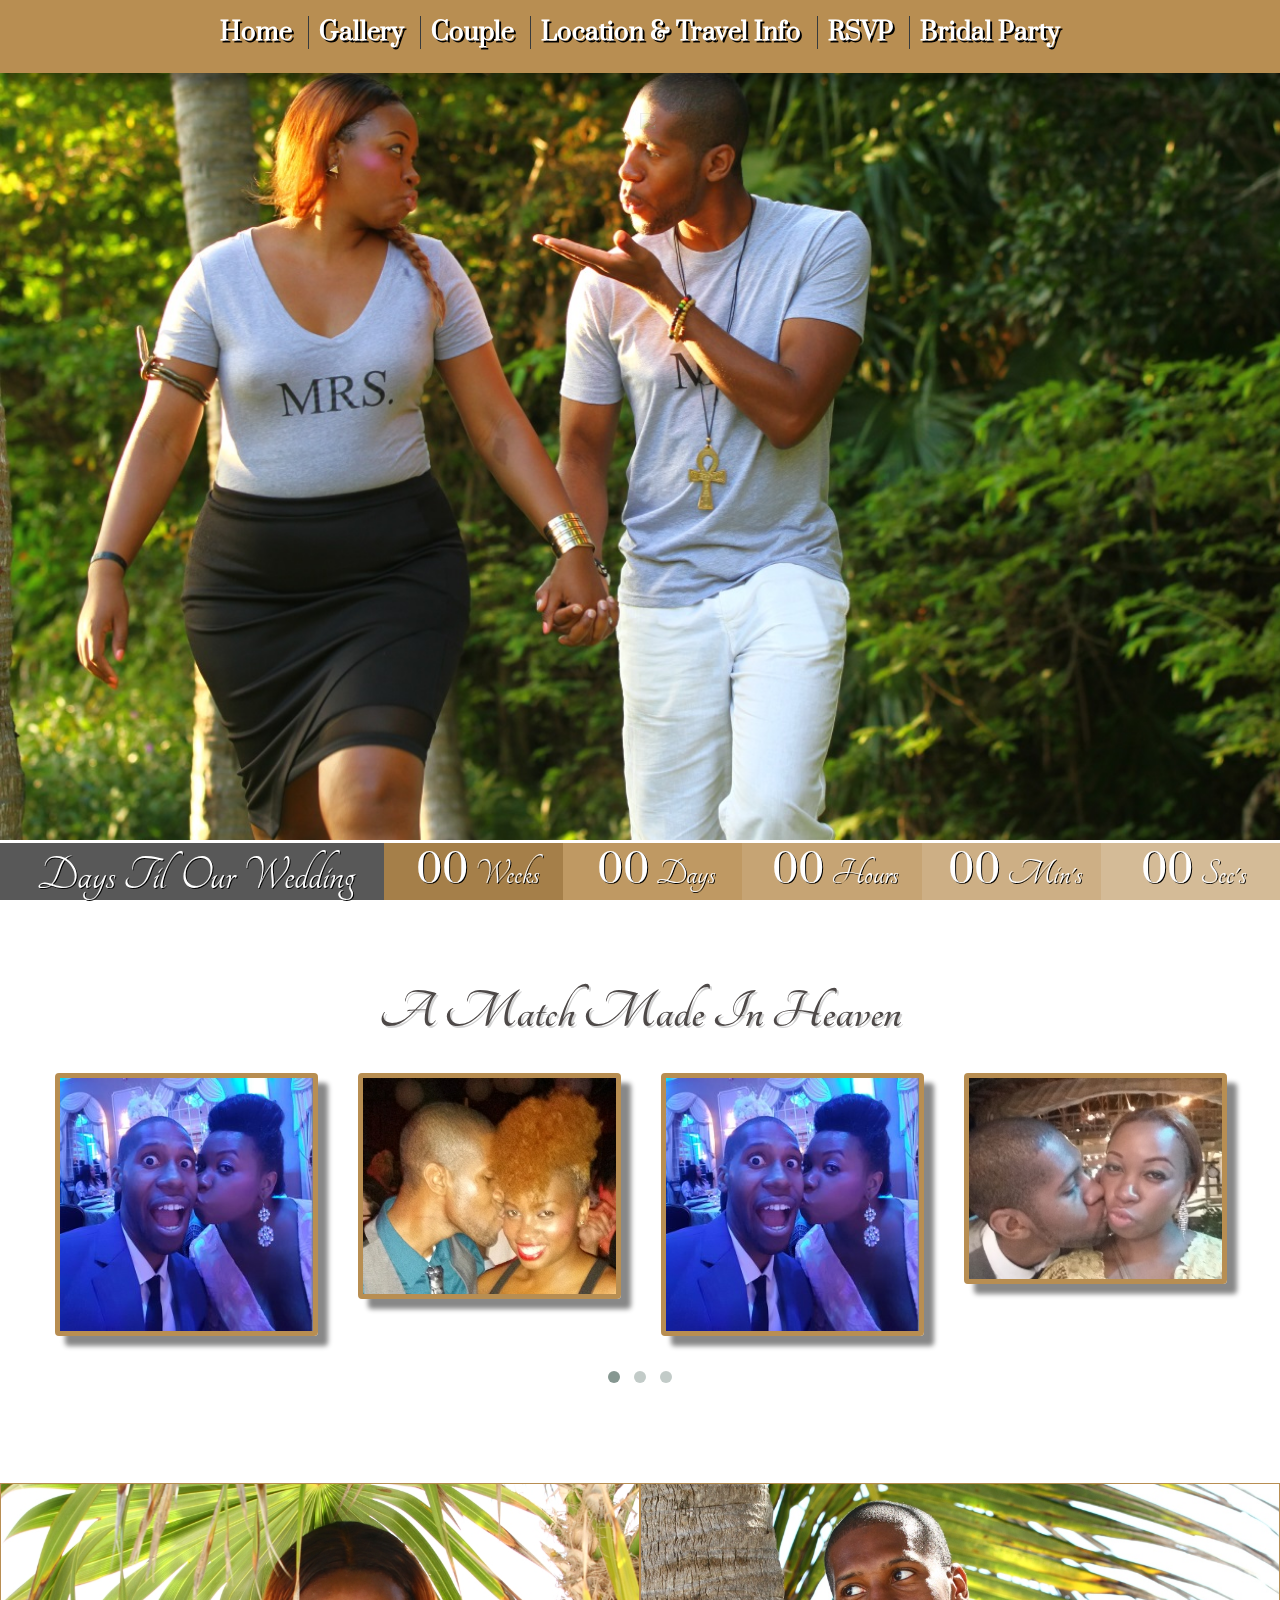
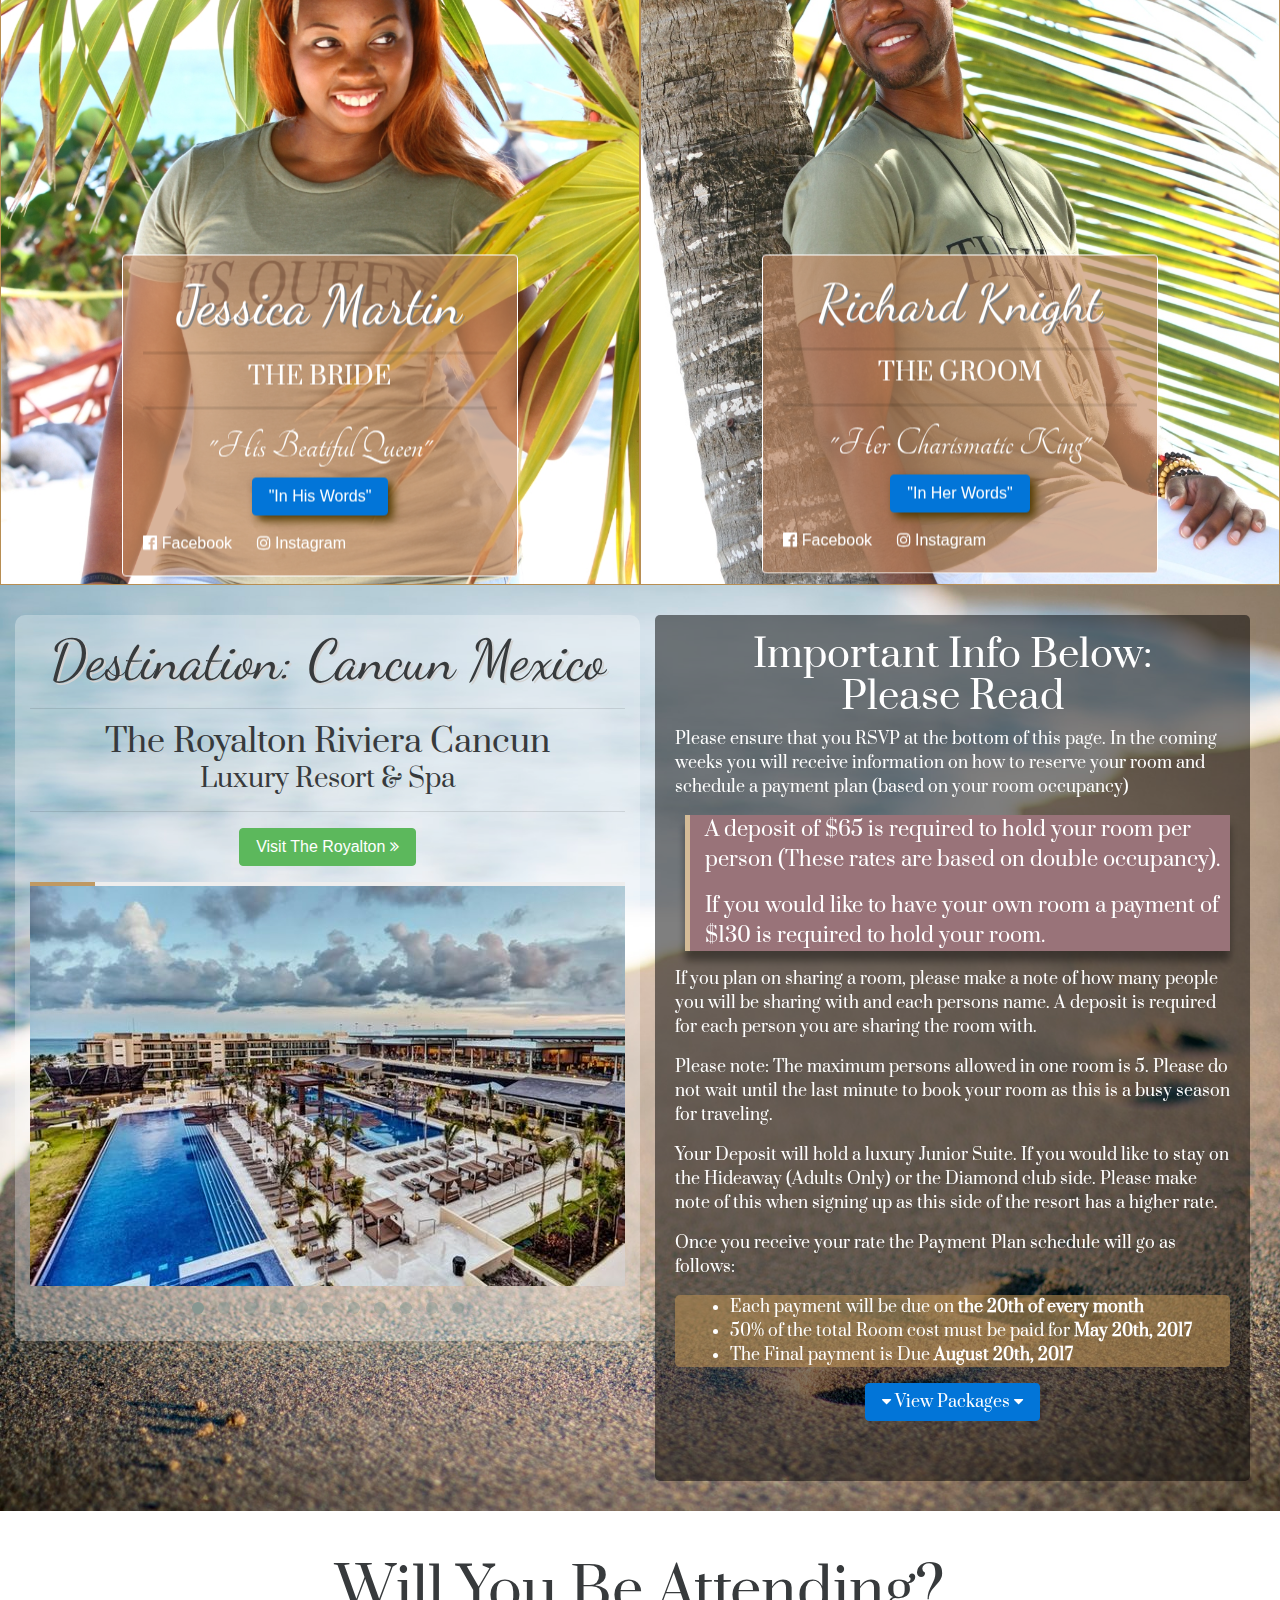
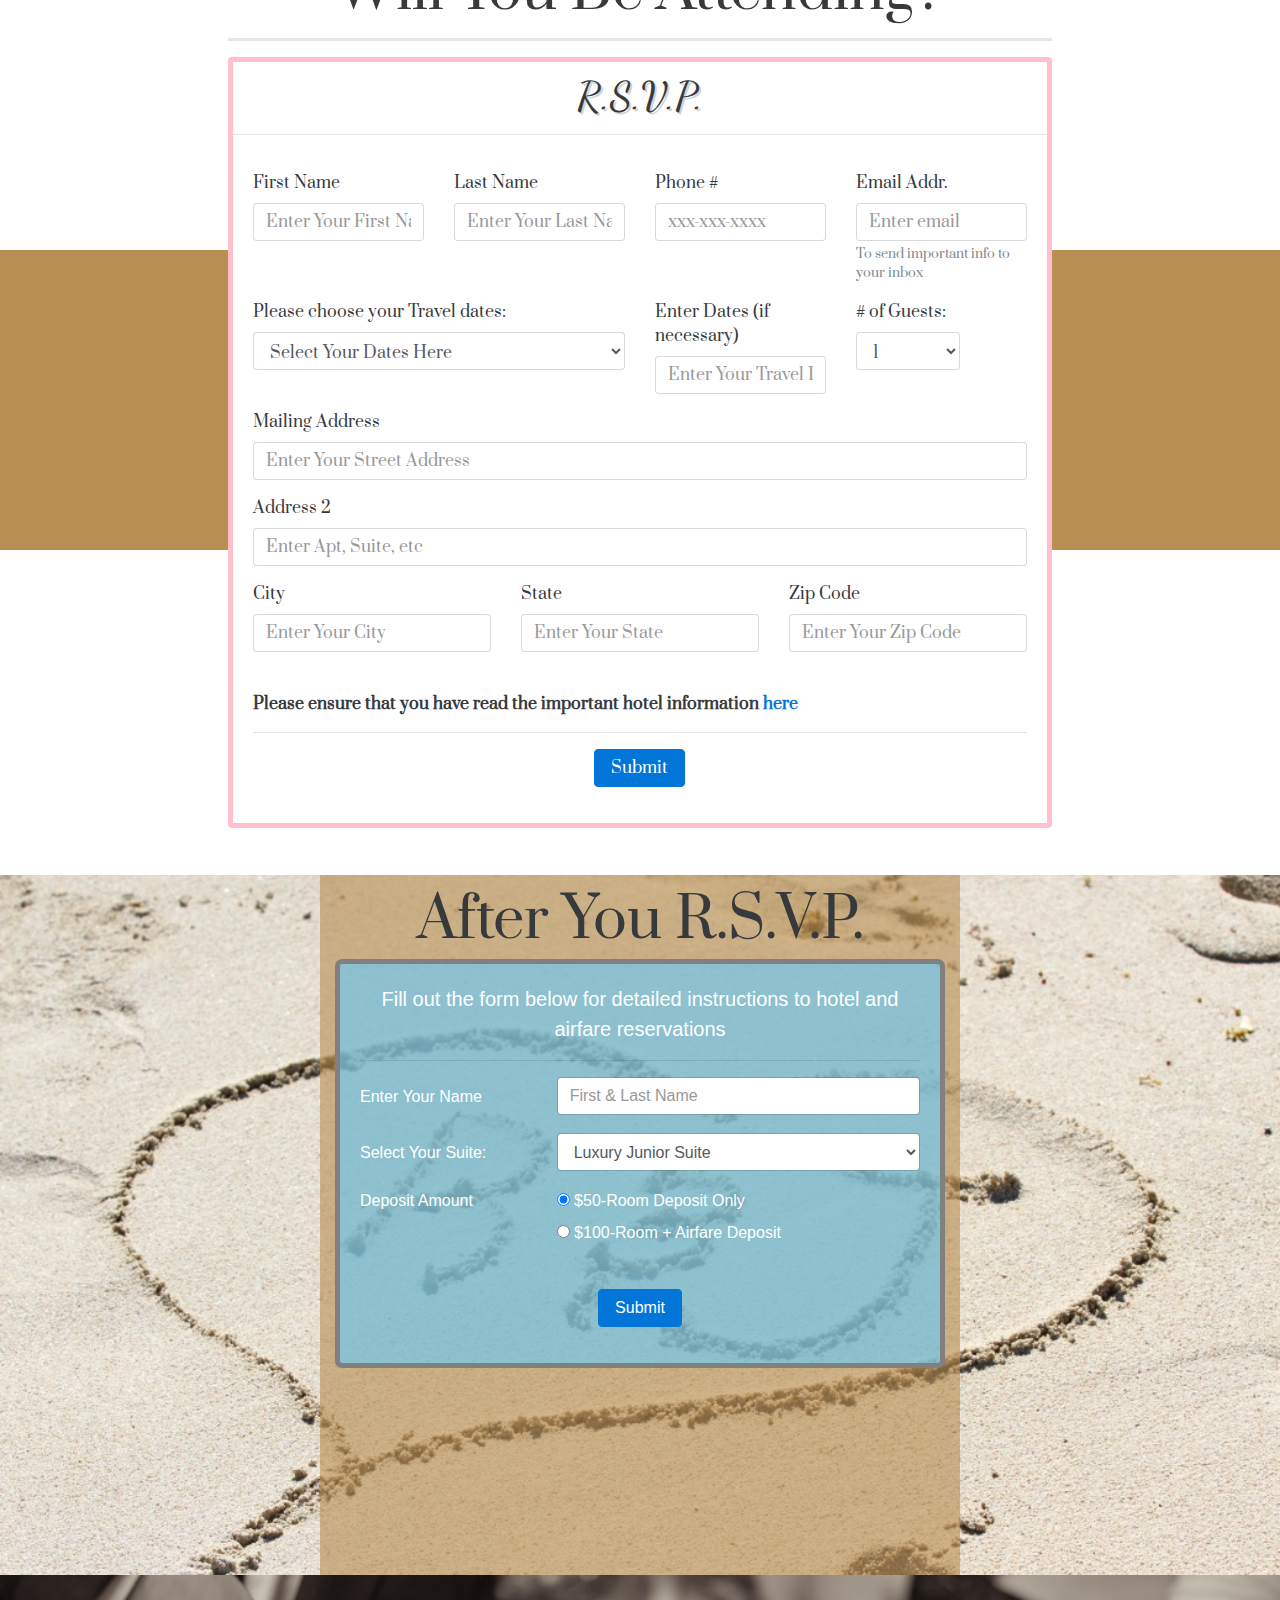
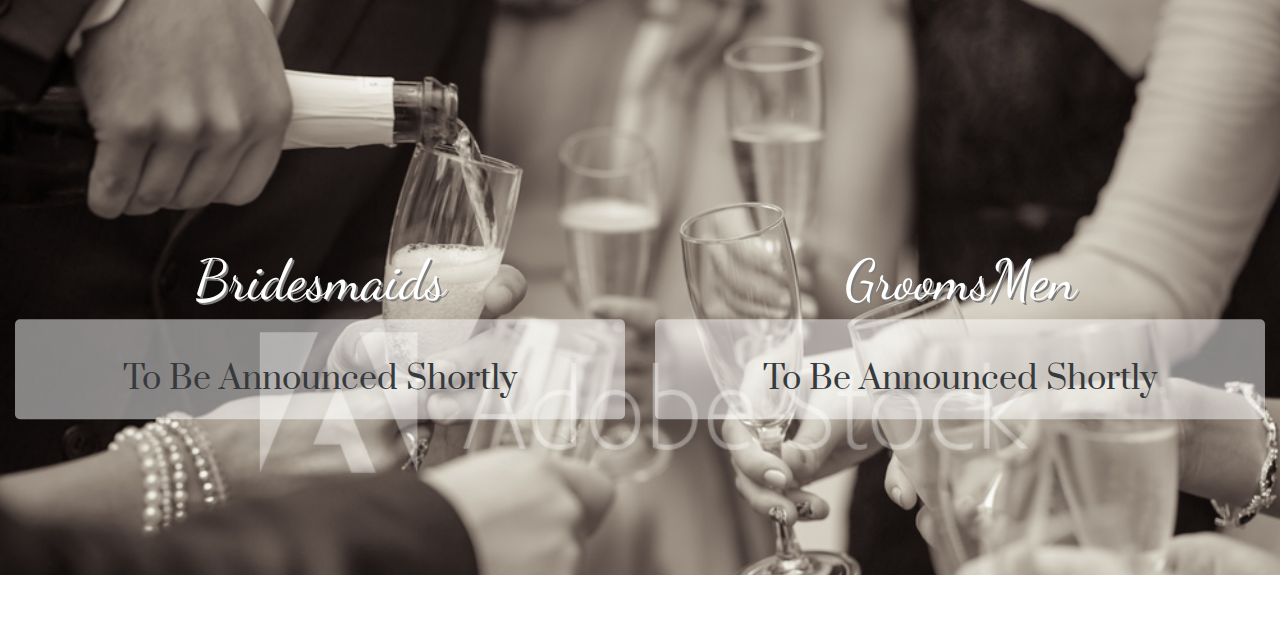
==== commit 7e4b484e: "updates" ====
--- a/index.html
+++ b/index.html
@@ -66,21 +66,21 @@
             </li>
             <li class="nav-item">
                  
-              <a id="gallery-nav-link" class="nav-link" href="#gallery-main-1"><span class="nav-link-separator"><i class="fa fa-heart-o" aria-hidden="true"></i> </span> Gallery</a>
+              <a id="gallery-nav-link" class="nav-link" href="#gallery-main-1"><span class="nav-link-separator"> </span> Gallery</a>
             </li>
             <li class="nav-item">
-                  <a id="couple-nav-link"  class="nav-link" href="#about-couple-main"><span class="nav-link-separator"><i class="fa fa-heart-o" aria-hidden="true"></i> </span> Couple</a>
+                  <a id="couple-nav-link"  class="nav-link" href="#about-couple-main"><span class="nav-link-separator"> </span> Couple</a>
             </li>
             <li class="nav-item">
-              <a id="location-nav-link" class="nav-link location-info-link" href="#location-main"><span class="nav-link-separator"><i class="fa fa-heart-o" aria-hidden="true"></i> </span> Location &amp; Travel Info</a> 
+              <a id="location-nav-link" class="nav-link location-info-link" href="#location-main"><span class="nav-link-separator"></span> Location &amp; Travel Info</a> 
             </li>
              
             <li class="nav-item">
-              <a id="rsvp-nav-link" class="nav-link" href="#rsvp-main"><span class="nav-link-separator"><i class="fa fa-heart-o" aria-hidden="true"></i> </span>RSVP</a>
+              <a id="rsvp-nav-link" class="nav-link" href="#rsvp-main"><span class="nav-link-separator"></span>RSVP</a>
             </li>
             
              <li class="nav-item">
-              <a id="bridal-party-nav-link" class="nav-link" href="#bridesmaids-main"><span class="nav-link-separator"><i class="fa fa-heart-o" aria-hidden="true"></i> </span>Bridal Party</a>
+              <a id="bridal-party-nav-link" class="nav-link" data-toggle="collapse" href="#nav"><span class="nav-link-separator"></span>Bridal Party</a>
             </li>
             
             
@@ -130,7 +130,7 @@
                 </div>
             </div>
             -->
-                 <div id="cover-fade-in-div" class="col-xs-12 col-sm-6 col-md-8 offset-sm-3 offset-md-2 col-lg-8  offset-lg-2 vertical-align-child">
+                 <div id="cover-fade-in-div" class="col-xs-12 col-sm-10 col-md-8 offset-sm-1 offset-md-2 col-lg-8 offset-lg-2 col-xl-6 offset-xl-3 vertical-align-child">
                     <div id="fade-in-wrapper-2" class="box fade-in one">
                         <h1 id="cover-fade-in-header" class="display-1">Richard &amp; Jessica</h1> 
                          <h2 id="cover-fade-in-sub" class="display-4">November 4th, 2017</h2> 
@@ -223,7 +223,7 @@
                     <div class="text-xs-center">
                         <button id="groom-words-btn" type="button" class="btn btn-primary btn-sm couple-words-to-front-btn">Done</button>
                 
-                    </div>
+                      </div>
                     </div> <div class="card-block social-links">
      
                     <a href="https://www.facebook.com/Nippylavernnyc" target="_blank" class="card-link "><i class="fa fa-facebook-official" aria-hidden="true"></i> Facebook</a>
@@ -624,28 +624,34 @@
     </div>
     <div class="col-sm-3">
     
-    <label for="mce-PHONE">Phone Number</label>
+    <label for="mce-PHONE">Phone #</label>
     <input type="text" class="form-control" id="mce-PHONE" aria-describedby="" placeholder="xxx-xxx-xxxx">
     </div>
   <div class="col-sm-3">
     
-    <label for="mce-EMAIL">Email address</label>
+    <label for="mce-EMAIL">Email Addr.</label>
     <input type="email" class="form-control" id="mce-EMAIL" aria-describedby="emailHelp" placeholder="Enter email" name="EMAIL">
     <small id="emailHelp" class="form-text text-muted">To send important info to your inbox</small>
   </div> 
                         </div> 
  <div class="form-group row">
-    <div class="col-sm-8">
+    <div class="col-sm-6">
     <label for="mce-TRAVDATES"> Please choose your Travel dates:</label>
     <select class="form-control" id="mce-TRAVDATES" name="TRAVDATES">
+      <option>Select Your Dates Here</option>
       <option>3 Nights: Thu. Nov 2nd - Sun. Nov 5th, 2017</option>
       <option>3 Nights: Fri. Nov 3rd - Mon. Nov 6th, 2017</option>
       <option>4 Nights: Thu. Nov 2nd- Mon. Nov 6th, 2017</option>
-       <option>4+ Nights</option>
+       <option>Other Dates</option>
     </select>
+
   </div>
-    <div class="col-sm-4">
-         <label for="mce-NUMGUESTS">Number of Guests:</label>
+    <div class="col-sm-3">
+         <label for="mce-OTHERDATES">Enter Dates (if necessary)</label>
+    <input type="text" class="form-control" id="mce-OTHERDATES" aria-describedby="" placeholder="Enter Your Travel Dates (if necessary)" name="OTHERDATES">
+     </div>
+    <div class="col-sm-2">
+         <label for="mce-NUMGUESTS"># of Guests:</label>
     <select class="form-control" id="mce-NUMGUESTS" name="NUMGUESTS">
       <option>1</option>
       <option>2</option>
--- a/assets/css/jr-styles.css
+++ b/assets/css/jr-styles.css
@@ -60,15 +60,12 @@
 }
 
 /* === NAV STYLES === */
-.nav-link-separator{
-    color: red;
-    
-}
+
 #navbar-site-top a.nav-link{
     color: white;
     font-size: 20px;
     font-family: 'Prata', serif; 
-    text-shadow:1px 1px black
+    text-shadow:2px 2px black;
 }
 #navbar-site-top ul {
     display:inline-block;
@@ -175,10 +172,8 @@
     
 /*font-family: 'Parisienne', cursive;*/
     font-family: 'Great Vibes', cursive;
-    font-size: 75px;
-}
-    
-    font-size: 35px;
+    
+     font-size:50px;
 }
 
 #fade-in-wrapper-1{
@@ -373,8 +368,18 @@
     padding-top: 0rem;
 }
 
+.couple-words-btn, .couple-words-to-front-btn{
+    box-shadow: 5px 5px 10px rgba(82, 58, 0, 1);
+}
+
 .couple-words-btn{
     box-shadow: 5px 5px 10px rgba(82, 58, 0, 1);
+}
+
+
+.couple-words-to-front-btn{
+    margin-bottom:18px;
+    margin-top:10px;
 }
 
 .couple-thumbnail-single{
@@ -607,6 +612,7 @@
     padding: 20px;
     background-color:rgba(102, 204, 255,.6);
     color: white;
+    border-radius: 7px;
 }
 
 #deposit-info-wrapper p:first-of-type {
@@ -766,7 +772,6 @@
     }
     
     #cover-fade-in-header{
-     font-size:50px;
         
        /* font-family: 'Parisienne', cursive;*/
         font-family: 'Great Vibes', cursive;
@@ -870,6 +875,18 @@
 
 @media screen and (min-width: 34em) {
 
+    #cover-fade-in-header{
+    
+        font-size:85px;
+        font-weight:200;
+         
+    } 
+     #cover-fade-in-sub{
+    
+        font-size:40px;
+         
+    }
+    
     #location-main{
   
         padding: 30px;
@@ -982,12 +999,20 @@
 
 /* Medium. Above 48em (768px) */
 @media screen and (min-width: 48em) {
-     #cover-main{
+    #navbar-site-top{
+      /* height: 50px;*/   
+    }
+    .nav-link-separator{
+        border-left: 1px solid #373a3c;
+    padding-right: 10px;
+}
+    
+    #cover-main{
         background-position: -178px 30px;
     }
     
        #navbar-site-top a.nav-link{
-        font-size: 16px;
+        font-size: 18px;
         }
     
     #location-main .bg-overlay{
@@ -1092,6 +1117,54 @@
     
     #cover-fade-in-header{
     
+        font-size:100px;
+         
+    } 
+     #cover-fade-in-sub{
+    
+        font-size:40px;
+         
+    }
+    .timer-block span{
+        display: inline-block;   
+        font-size:38px;
+        padding-left:7px;
+    }
+    
+    #navbar-site-top a.nav-link{
+        font-size: 20px;
+        }
+    
+    #gallery-main-1 .bg-overlay{
+        padding-top: 100px;
+        
+    }
+        #timer-header{
+        display: inline-block;
+         font-size:45px;
+    }
+        .time-name{
+        font-size:35px;
+            line-height:normal;
+    }
+    #float-img-wrapper-2{
+    left:0;
+    top:0;
+    transform:translate(-185%,-85%);
+    
+    height:100px;
+    z-index: -1;
+}
+}
+
+/* Large. Above 62em (992px) */
+@media screen and (min-width: 62em)  and (orientation: landscape) {
+    #cover-main{
+        background-position: 0% 30px;
+    }
+    
+        #cover-fade-in-header{
+    
         font-size:115px;
          
     } 
@@ -1100,43 +1173,6 @@
         font-size:50px;
          
     }
-    .timer-block span{
-        display: inline-block;   
-        font-size:38px;
-        padding-left:7px;
-    }
-    
-    #navbar-site-top a.nav-link{
-        font-size: 20px;
-        }
-    
-    #gallery-main-1 .bg-overlay{
-        padding-top: 100px;
-        
-    }
-        #timer-header{
-        display: inline-block;
-         font-size:45px;
-    }
-        .time-name{
-        font-size:35px;
-            line-height:normal;
-    }
-    #float-img-wrapper-2{
-    left:0;
-    top:0;
-    transform:translate(-185%,-85%);
-    
-    height:100px;
-    z-index: -1;
-}
-}
-
-/* Large. Above 62em (992px) */
-@media screen and (min-width: 62em)  and (orientation: landscape) {
-    #cover-main{
-        background-position: 0% 30px;
-    }
 }
 
 /* iPad Pro. Above 64em (1024px) */
@@ -1148,6 +1184,17 @@
     .couple-bg-row .vertical-align-child{
     top:42%;
 }
+    
+        #cover-fade-in-header{
+    
+        font-size:125px;
+         
+    } 
+     #cover-fade-in-sub{
+    
+        font-size:45px;
+         
+    }
     
 }
 /* iPad Pro. Above 64em (1024px) */
@@ -1163,6 +1210,17 @@
      #navbar-site-top a.nav-link{
         font-size: 24px;
         }
+        
+        #cover-fade-in-header{
+    
+        font-size:100px;
+         
+    } 
+     #cover-fade-in-sub{
+    
+        font-size:35px;
+         
+    }
     #location-info-header{
         font-size: 38px;
     }
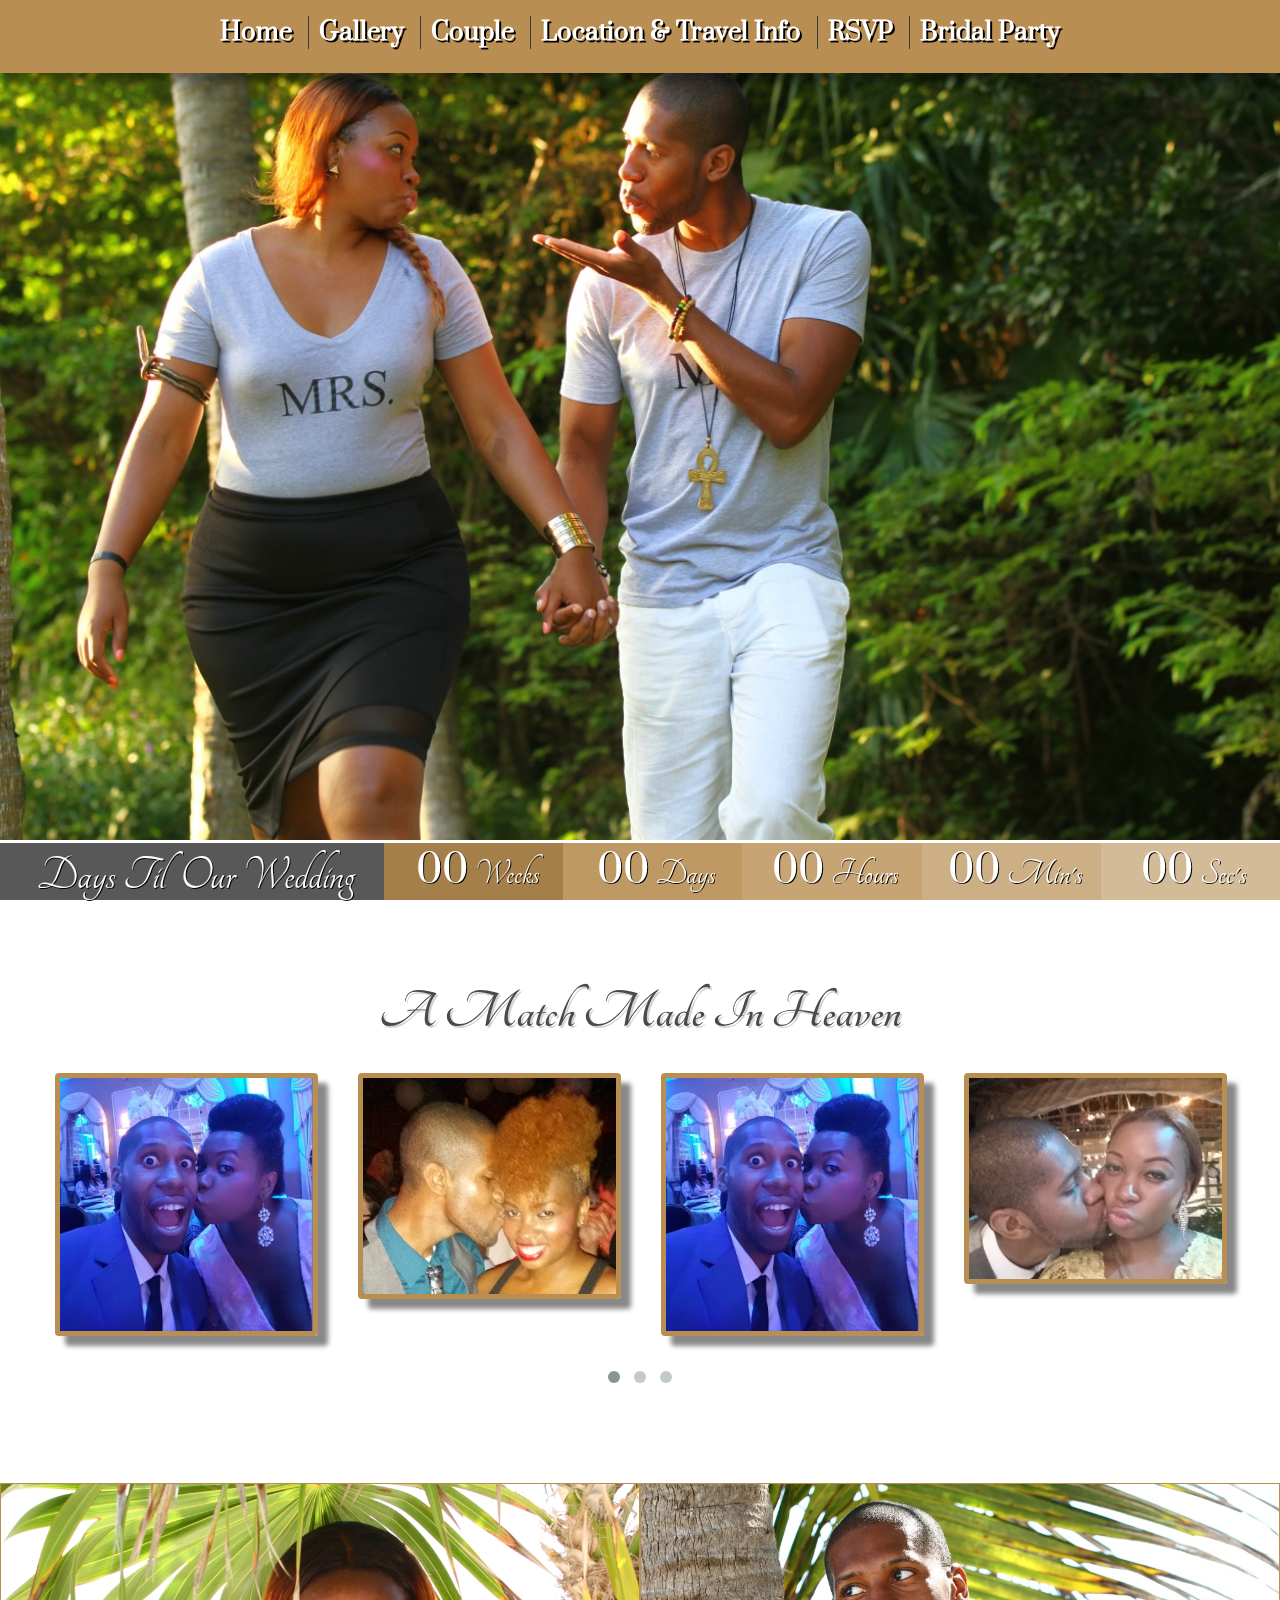
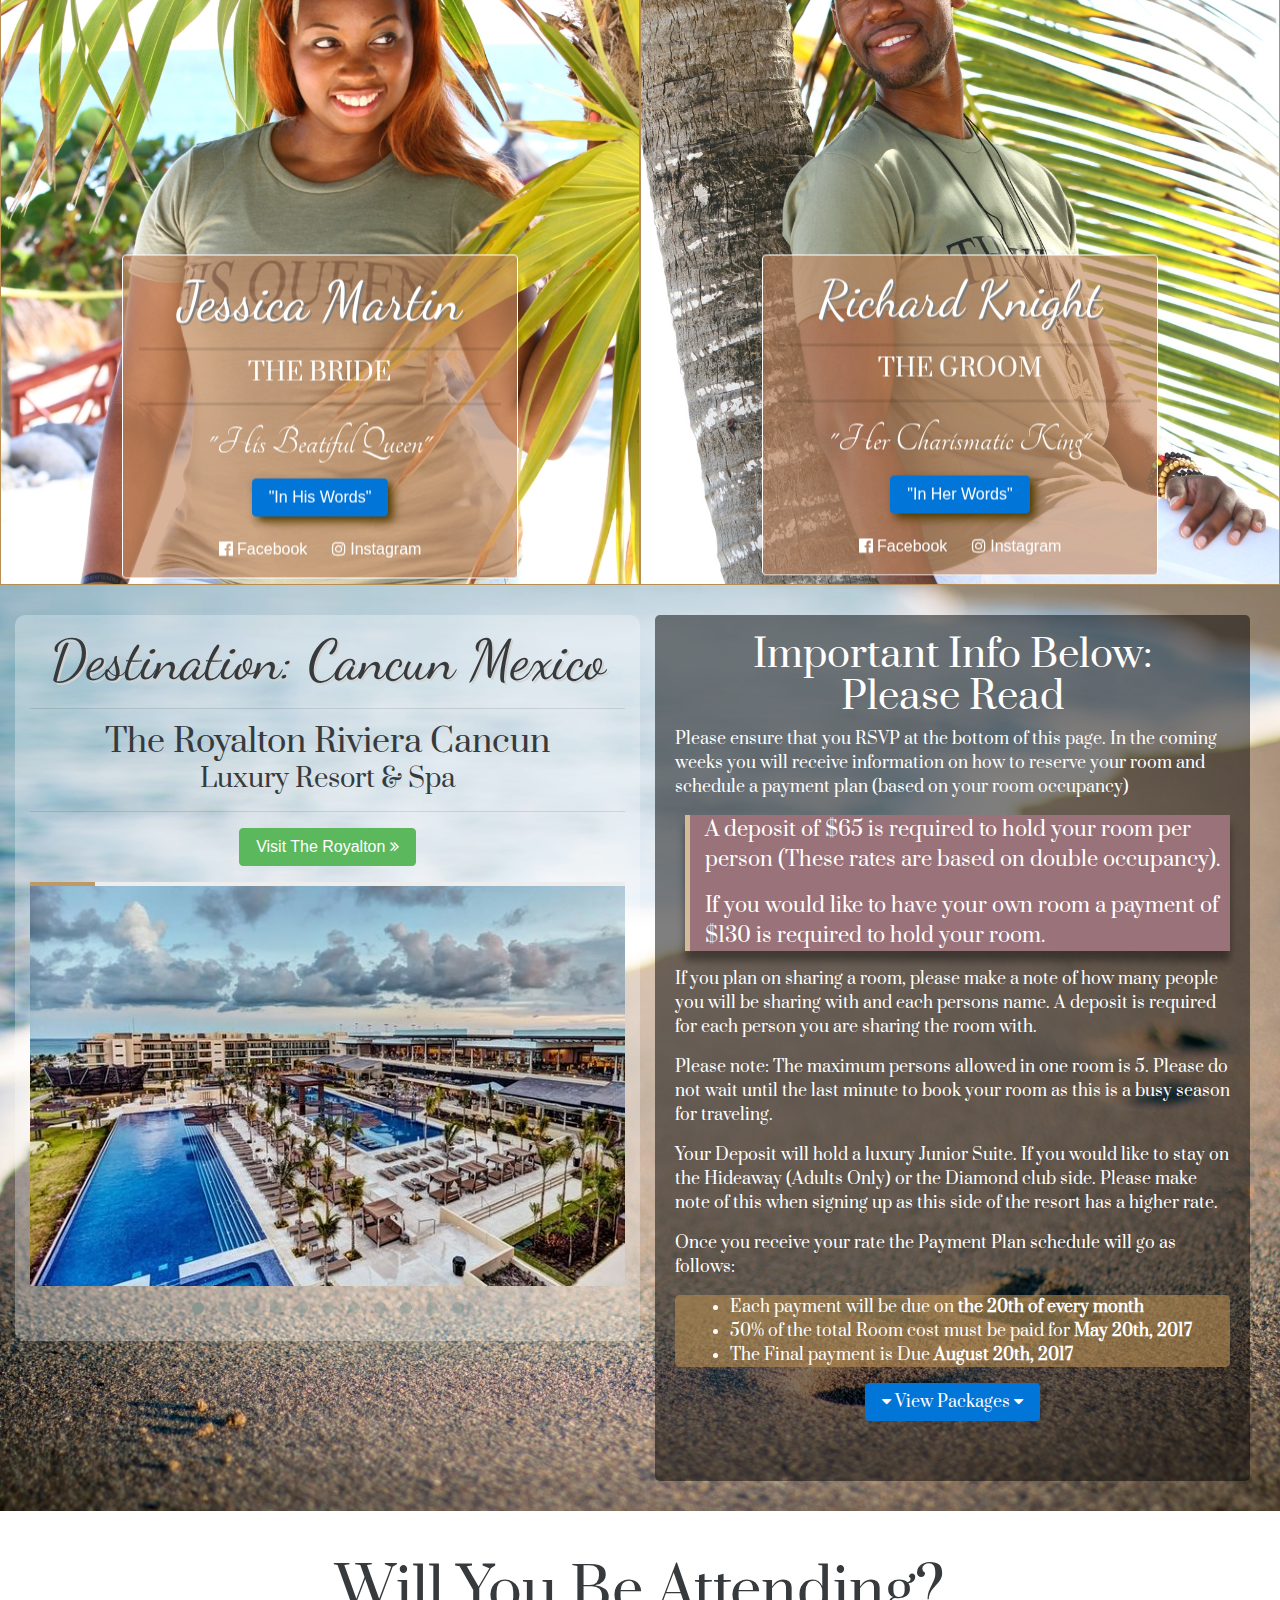
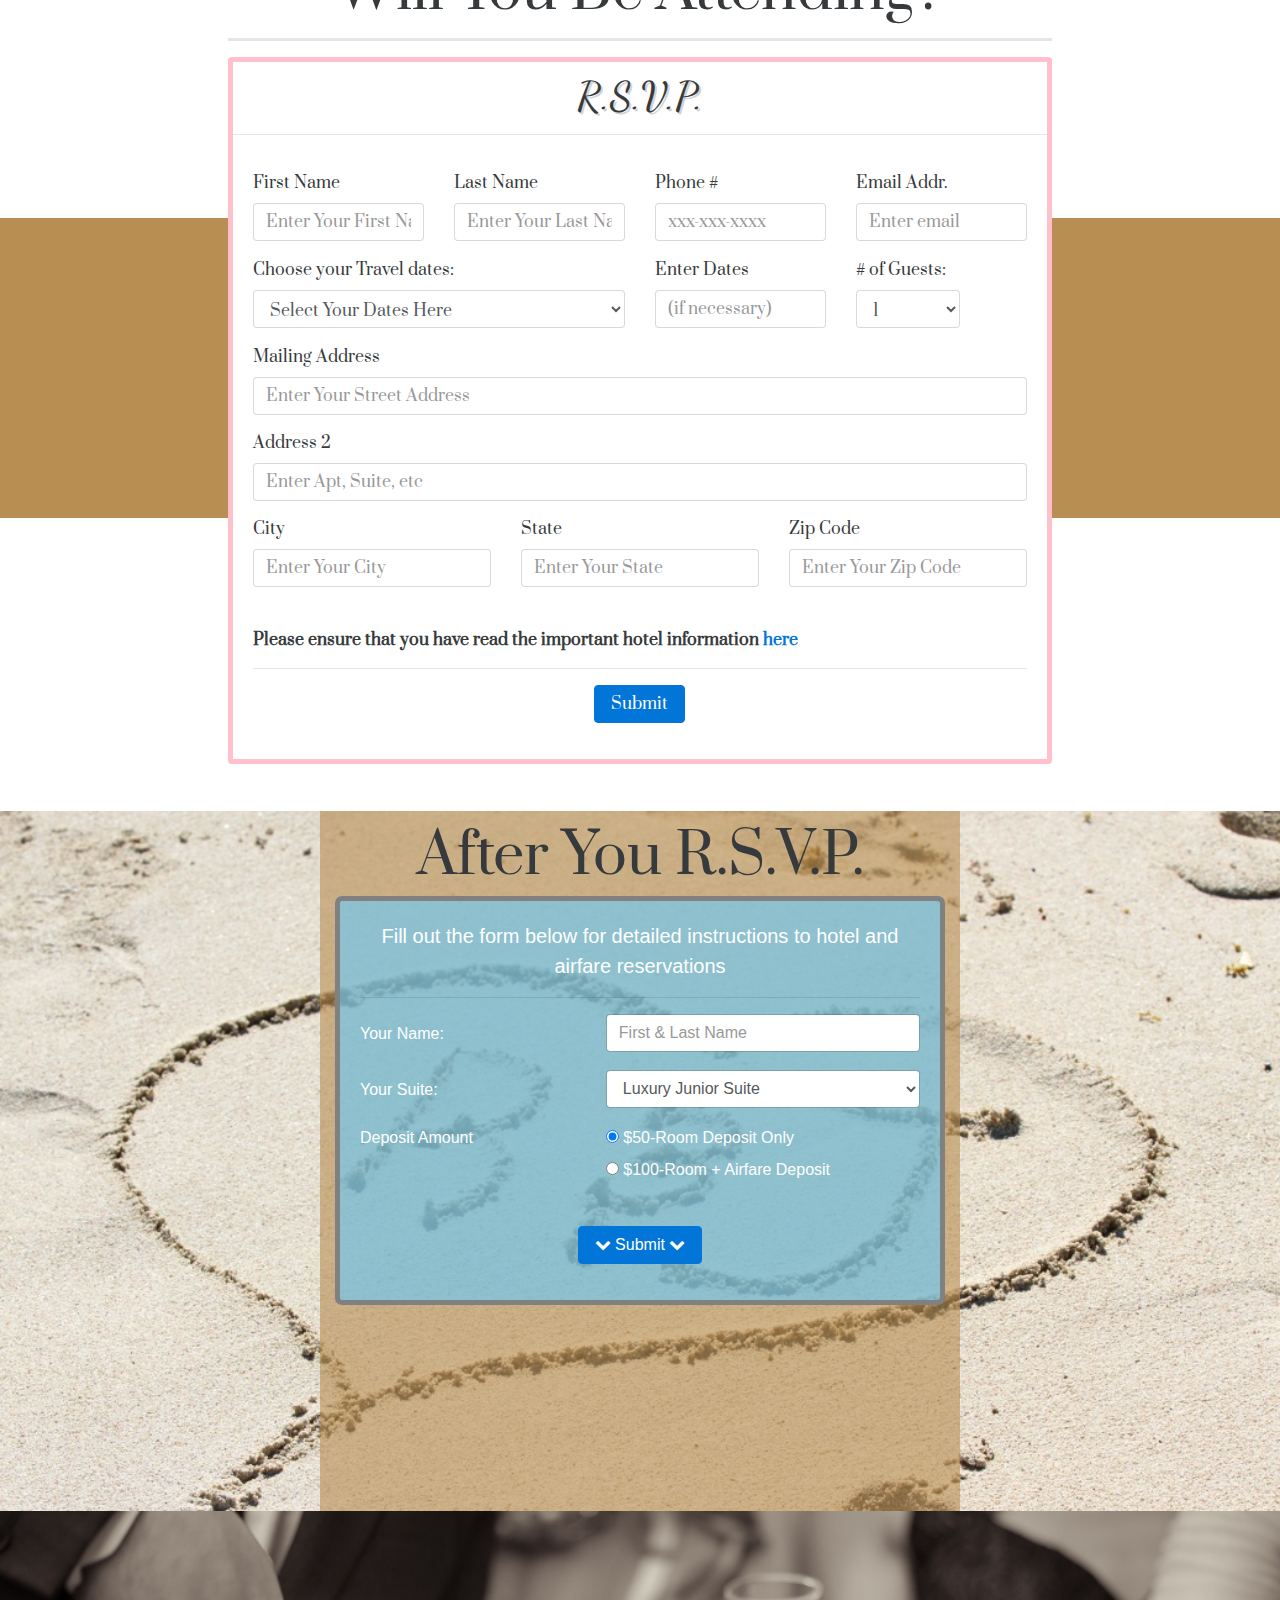
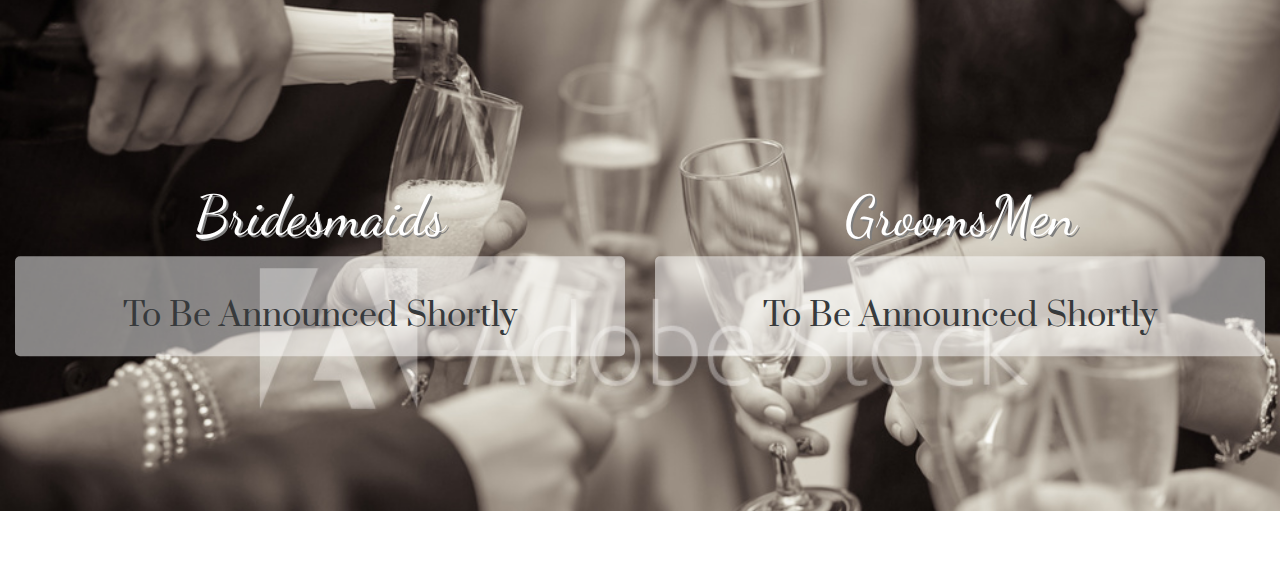
==== commit 57b5e626: "Fixes" ====
--- a/index.html
+++ b/index.html
@@ -37,6 +37,8 @@
     <!-- GOOGLE FONT -->
     <link href="https://fonts.googleapis.com/css?family=Dancing+Script|Hanuman|Kaushan+Script|Parisienne|Prata|Tangerine|Great+Vibes" rel="stylesheet">
     
+    <!-- LIGHT BOX -->
+    <link href="assets/lightbox2-master/src/css/lightbox.css" rel="stylesheet">
     
     <!-- CUSTOM STYLESHEET -->
     <link rel="stylesheet" href="assets/css/animations.css" >
@@ -217,11 +219,11 @@
 			<!-- back content -->
 			<div id="bride-info-card" class="card couple-info-card ">
                   <div class="card-block info-header">
-                    <p class="card-text">Lorem ipsum dolor sit amet, consectetur adipisicing elit. Officia explicabo id veniam iste officiis nesciunt animi vitae, doloribus atque temporibus perferendis esse porro recusandae quibusdam magnam natus praesentium necessitatibus iusto?
+                    <p class="card-text">"She is the love of my life, the pain in my side, the push when I want stop, the battery that keeps me going, my north star when I can't find my way, she's my everything. Not sure what I did to get such an amazing, beautiful and talented woman in my life, but Thank God I did it." - Rich
                     </p>
                     
                     <div class="text-xs-center">
-                        <button id="groom-words-btn" type="button" class="btn btn-primary btn-sm couple-words-to-front-btn">Done</button>
+                        <button id="groom-words-btn" type="button" class="btn btn-primary btn-sm couple-words-to-front-btn"><i class="fa fa-long-arrow-left" aria-hidden="true"></i></button>
                 
                       </div>
                     </div> <div class="card-block social-links">
@@ -283,14 +285,14 @@
 			<!-- back content -->
 			<div id="bride-info-card" class="card couple-info-card ">
                   <div class="card-block info-header">
-                    <p class="card-text">Lorem ipsum dolor sit amet, consectetur adipisicing elit. Officia explicabo id veniam iste officiis nesciunt animi vitae, doloribus atque temporibus perferendis esse porro recusandae quibusdam magnam natus praesentium necessitatibus iusto?Lorem ipsum dolor sit amet, consectetur adipisicing elit. Officia explicabo id veniam iste officiis nesciunt animi vitae, doloribus atque temporibus perferendis esse porro recusandae quibusdam magnam natus praesentium necessitatibus iusto?
+                    <p class="card-text">Lorem ipsum dolor sit amet, consectetur adipisicing elit. Officia explicabo id veniam iste officiis nesciunt animi vitae, doloribus atque temporibus perferendis esse porro recusandae quibusdam magnam natus praesentium necessitatibus iusto?
                   
                     </p>
                     <div class="text-xs-center">
-                        <button id="groom-words-btn" type="button" class="btn btn-primary btn-sm couple-words-to-front-btn">Done</button>
-                
-                    </div>
-                    </div> <div class="card-block">
+                        <button id="groom-words-btn" type="button" class="btn btn-primary btn-sm couple-words-to-front-btn"><i class="fa fa-long-arrow-left" aria-hidden="true"></i></button>
+                
+                    </div>
+                    </div> <div class="card-block social-links">
      
                     <a href="https://www.facebook.com/Nippylavernnyc" target="_blank" class="card-link "><i class="fa fa-facebook-official" aria-hidden="true"></i> Facebook</a>
                     <a href="https://www.instagram.com/nippylavern" target="_blank" class="card-link "><i class="fa fa-instagram" aria-hidden="true"></i> Instagram</a>
@@ -602,7 +604,7 @@
        </div>
         <div class="container-fluid">
             <div class="row">
-                <div class="col-xs-12 col-sm-10 offset-sm-1 col-md-8 offset-md-2 col-lg-8 offset-lg-2">                    
+                <div class="col-xs-12 col-sm-10 offset-sm-1 col-md-10 offset-md-1 col-lg-8 offset-lg-2 ">                    
                        <h2 class="display-4 wedding-main-text text-xs-center">Will You Be Attending?</h2> 
                        
                        <hr class="thick-hr">
@@ -631,12 +633,12 @@
     
     <label for="mce-EMAIL">Email Addr.</label>
     <input type="email" class="form-control" id="mce-EMAIL" aria-describedby="emailHelp" placeholder="Enter email" name="EMAIL">
-    <small id="emailHelp" class="form-text text-muted">To send important info to your inbox</small>
+    <!--<small id="emailHelp" class="form-text text-muted">To send important info to your inbox</small>-->
   </div> 
                         </div> 
  <div class="form-group row">
     <div class="col-sm-6">
-    <label for="mce-TRAVDATES"> Please choose your Travel dates:</label>
+    <label for="mce-TRAVDATES">Choose your Travel dates:</label>
     <select class="form-control" id="mce-TRAVDATES" name="TRAVDATES">
       <option>Select Your Dates Here</option>
       <option>3 Nights: Thu. Nov 2nd - Sun. Nov 5th, 2017</option>
@@ -647,8 +649,8 @@
 
   </div>
     <div class="col-sm-3">
-         <label for="mce-OTHERDATES">Enter Dates (if necessary)</label>
-    <input type="text" class="form-control" id="mce-OTHERDATES" aria-describedby="" placeholder="Enter Your Travel Dates (if necessary)" name="OTHERDATES">
+         <label for="mce-OTHERDATES">Enter Dates</label>
+    <input type="text" class="form-control" id="mce-OTHERDATES" aria-describedby="" placeholder="(if necessary)" name="OTHERDATES">
      </div>
     <div class="col-sm-2">
          <label for="mce-NUMGUESTS"># of Guests:</label>
@@ -724,8 +726,8 @@
                    
                    <form id="deposit-info-form" action="">
                        <div class="form-group row">
-                          <label for="name" class="col-xs-4 col-form-label">Enter Your Name</label>
-                          <div class="col-xs-8">
+                          <label for="name" class="col-xs-5 col-form-label">Your Name:</label>
+                          <div class="col-xs-7">
                             <input class="form-control" type="text" placehoder="Your Name" id="name" placeholder="First & Last Name">
                           </div>
                         </div>
@@ -734,8 +736,8 @@
                        <div class="form-group row">
                            
                            
-                            <label for="room-select" class="col-xs-4 col-form-label">Select Your Suite:</label> 
-                               <div class="col-xs-8">
+                            <label for="room-select" class="col-xs-5 col-form-label">Your Suite:</label> 
+                               <div class="col-xs-7">
                                <select class="form-control" id="room-select">
                               <option>Luxury Junior Suite</option>
                               <option>Hideaway Luxury Junior Suite (Adults Only)</option>
@@ -748,8 +750,8 @@
                            
                             
                        <fieldset class="form-group">
-                             <div class="col-xs-4">Deposit Amount</div>
-                             <div class="col-xs-8"><div class="form-check">
+                             <div class="col-xs-5">Deposit Amount</div>
+                             <div class="col-xs-7"><div class="form-check">
                               <label class="form-check-label">
                                 <input type="radio" class="form-check-input" name="deposit-amount" id="deposit-50" value="50" checked>
                                 $50-Room Deposit Only
@@ -765,9 +767,10 @@
                            
                           </fieldset>
                        </div>
-                       
-                       <p class="text-xs-center">
-                <button id="deposit-info-submit" type="button" class="btn btn-primary">Submit</button>
+                      
+                   <p class="text-xs-center">
+                          <button id="deposit-info-submit" type="button" class="btn btn-primary"><i class="fa fa-chevron-down" aria-hidden="true"></i> Submit <i class="fa fa-chevron-down" aria-hidden="true"></i></button><p/>
+                     
                       
                 <script>
                         $('#deposit-info-submit').click(
@@ -810,18 +813,24 @@
                    <p id="deposit-intro-instructions"class="text-xs-center">Follow the directions below to reserve your room and discounted airfare:</p>
 
                       <p class="deposit-instruction"><span class="deposit-step-num">1. </span> Copy the following notes below</p>
-                      <p><input type="text" id="deposit-info-notes" class="deposit-info-display-item" value=""><button class="btn btn-primary copy-btn" data-toggle="tooltip" data-placement="top" title="Copied!" data-copytarget="#deposit-info-notes">Copy</button></p>
+                      <p  class="text-xs-center"><input type="text" id="deposit-info-notes" class="deposit-info-display-item" value=""><button class="btn btn-primary copy-btn" data-toggle="tooltip" data-placement="top" title="Copied!" data-copytarget="#deposit-info-notes">Copy</button></p>
                       
                   
                      
                       <p class="deposit-instruction"><span class="deposit-step-num">2. </span> Go to our  Deposit Page:</p>
-                    <p id="wedding-acct-link" ><a href="https://cash.me/$theknightcouple" target="_blank">Jessica &amp; Richard's Wedding Deposit Link</a>
-                      <p>*If you do not have a Square Cash account signup <a href="https://cash.me/app/SLBNDJD">here</a> for $10 account credit</p>
+                    <p id="wedding-acct-link"  class="text-xs-center" ><a href="https://cash.me/$theknightcouple" target="_blank">Jessica &amp; Richard's Wedding Deposit Link</a>
+                      <p  class="text-xs-center">*If you do not have a Square Cash account signup <a href="https://cash.me/app/SLBNDJD">here</a> for $10 account credit</p>
 
                       <p class="deposit-instruction"><span class="deposit-step-num">3. </span> Paste your notes from the section above into the notes section </p>
-                      <p> <img src="assets/img/screenshot-cash-note.jpg" alt="" class="rounded deposit-screenshot deposit-info-display-item " style="max-width: 100%; height:auto;"></p>
+                      <p  class="text-xs-center">  <a href="assets/img/screenshot-cash-note.jpg" data-lightbox="roadtrip"><img src="assets/img/screenshot-cash-note.jpg" alt="Cash Note Screenshot" class="rounded deposit-screenshot deposit-info-display-item " style="max-width: 100%; height:auto;"></a>
+                       </p>
+                      <div class="click-to-zoom-text text-xs-center">(Click to Zoom Pic) </div>
+    
+                      
                       <p class="deposit-instruction"><span class="deposit-step-num">4. </span> Enter your deposit details (Amount and Debit Card Info) </p>
-                      <p> <img src="assets/img/screenshot-cash-payment-details.jpg" alt="" class="rounded deposit-screenshot deposit-info-display-item" style="max-width: 100%; height:auto;"></p>
+                      <p class="text-xs-center">  <a href="assets/img/screenshot-cash-payment-details.jpg" data-lightbox="roadtrip"><img src="assets/img/screenshot-cash-payment-details.jpg" alt="Cash Payment Details Screenshot" class="rounded deposit-screenshot deposit-info-display-item" style="max-width: 100%; height:auto;"></a></p>
+                      <div class="click-to-zoom-text text-xs-center">(Click to Zoom Pic) </div>
+                        <br>
                       <ol>
                           <li>Enter you deposit amount - Ex: $50 or $100</li>
                           <li>Enter your debit card information</li>
@@ -1039,10 +1048,17 @@
     
     <!-- Animated Scroll -->
     <script src="assets/animatescroll/animatescroll.min.js"></script>
+    
+     <!-- Clipboard JS-->
+    <script src="assets/js/clipboard.min.js"></script>
+    
+     <!-- LIGHT BOX -->
+     <script src="assets/lightbox2-master/src/js/lightbox.js"></script>
+   
     <!-- RKM JS -->
     <script src="assets/js/jr-scripts.js" ></script>
-    <!-- Clipboard JS-->
-    <script src="assets/js/clipboard.min.js"></script>
+    
+   
     
         
 <script>if(typeof jQuery=='undefined'){document.write('<'+'script');document.write(' language="javascript"');document.write(' type="text/javascript"');document.write(' src="http://ajax.googleapis.com/ajax/libs/jquery/1.4.2/jquery.min.js">');document.write('</'+'script'+'>')}</script><script>if(!image_urls){var image_urls=Array()}if(!flash_urls){var flash_urls=Array()}image_urls['rain1']="http://2.bp.blogspot.com/-IQXNv-_CBLE/TpWcK7LL4VI/AAAAAAAAG0I/bcxYcqc_uI0/pinkpetal1.png";image_urls['rain2']="http://4.bp.blogspot.com/-teXCIicWPF4/TpWcLLg0A2I/AAAAAAAAG0U/IPPCr1gponc/pinkpetal2.png";image_urls['rain3']="http://3.bp.blogspot.com/-3JG9HLECCRU/TpWcLZGSYtI/AAAAAAAAG0g/zIJINua93TE/redpetal1.png";image_urls['rain4']="http://2.bp.blogspot.com/-BByhQEK5E24/TpWcLux4xRI/AAAAAAAAG0s/x2hIr1AV_Ac/redpetal2.png";$(document).ready(function(){var c=$(window).width();var d=$(window).height();var e=function(a,b){return Math.round(a+(Math.random()*(b-a)))};var f=function(a){setTimeout(function(){a.css({left:e(0,c)+'px',top:'-30px',display:'block',opacity:'0.'+e(10,100)}).animate({top:(d-10)+'px'},e(7500,8000),function(){$(this).fadeOut('slow',function(){f(a)})})},e(1,8000))};$('<div></div>').attr('id','rainDiv')
--- a/assets/css/jr-styles.css
+++ b/assets/css/jr-styles.css
@@ -360,12 +360,19 @@
    /* background: url('../img/bg/cleopatra.jpeg');*/
 }
 
+.couple-card-info .card-block{
+    padding: 1rem;
+}
 .couple-info-card .card-block.info-header{
     text-align: center;
+    padding: 1rem;
     padding-bottom: 0rem;
 }
 .couple-info-card .card-block.social-links{
+      padding: 1rem;
     padding-top: 0rem;
+    text-align: center;
+    
 }
 
 .couple-words-btn, .couple-words-to-front-btn{
@@ -373,7 +380,9 @@
 }
 
 .couple-words-btn{
-    box-shadow: 5px 5px 10px rgba(82, 58, 0, 1);
+    
+    margin-top:5px;
+     margin-bottom:5px;
 }
 
 
@@ -594,12 +603,17 @@
       transform: translateY(-50%);
 }
 
+#rsvp-form .form-group div{
+    margin-bottom: 5px;
+}
+/* === DEPOSIT INFO STYLES === */
 #deposit-info{
     background: url('../img/engagement/rich-jess-sand-img.jpg') no-repeat;   
     background-size: cover;
     background-position: center center;
     padding: 0px;
 }
+
 
 #deposit-info-row{
     background-color:rgba(184,142,82,.6);
@@ -1080,6 +1094,11 @@
         margin-bottom: 15px;
     }
 
+    #rsvp-form .form-group div{
+        margin-bottom: 1px;
+    }
+    
+    
     #timer-header{
         display: inline-block;
          font-size:28px;
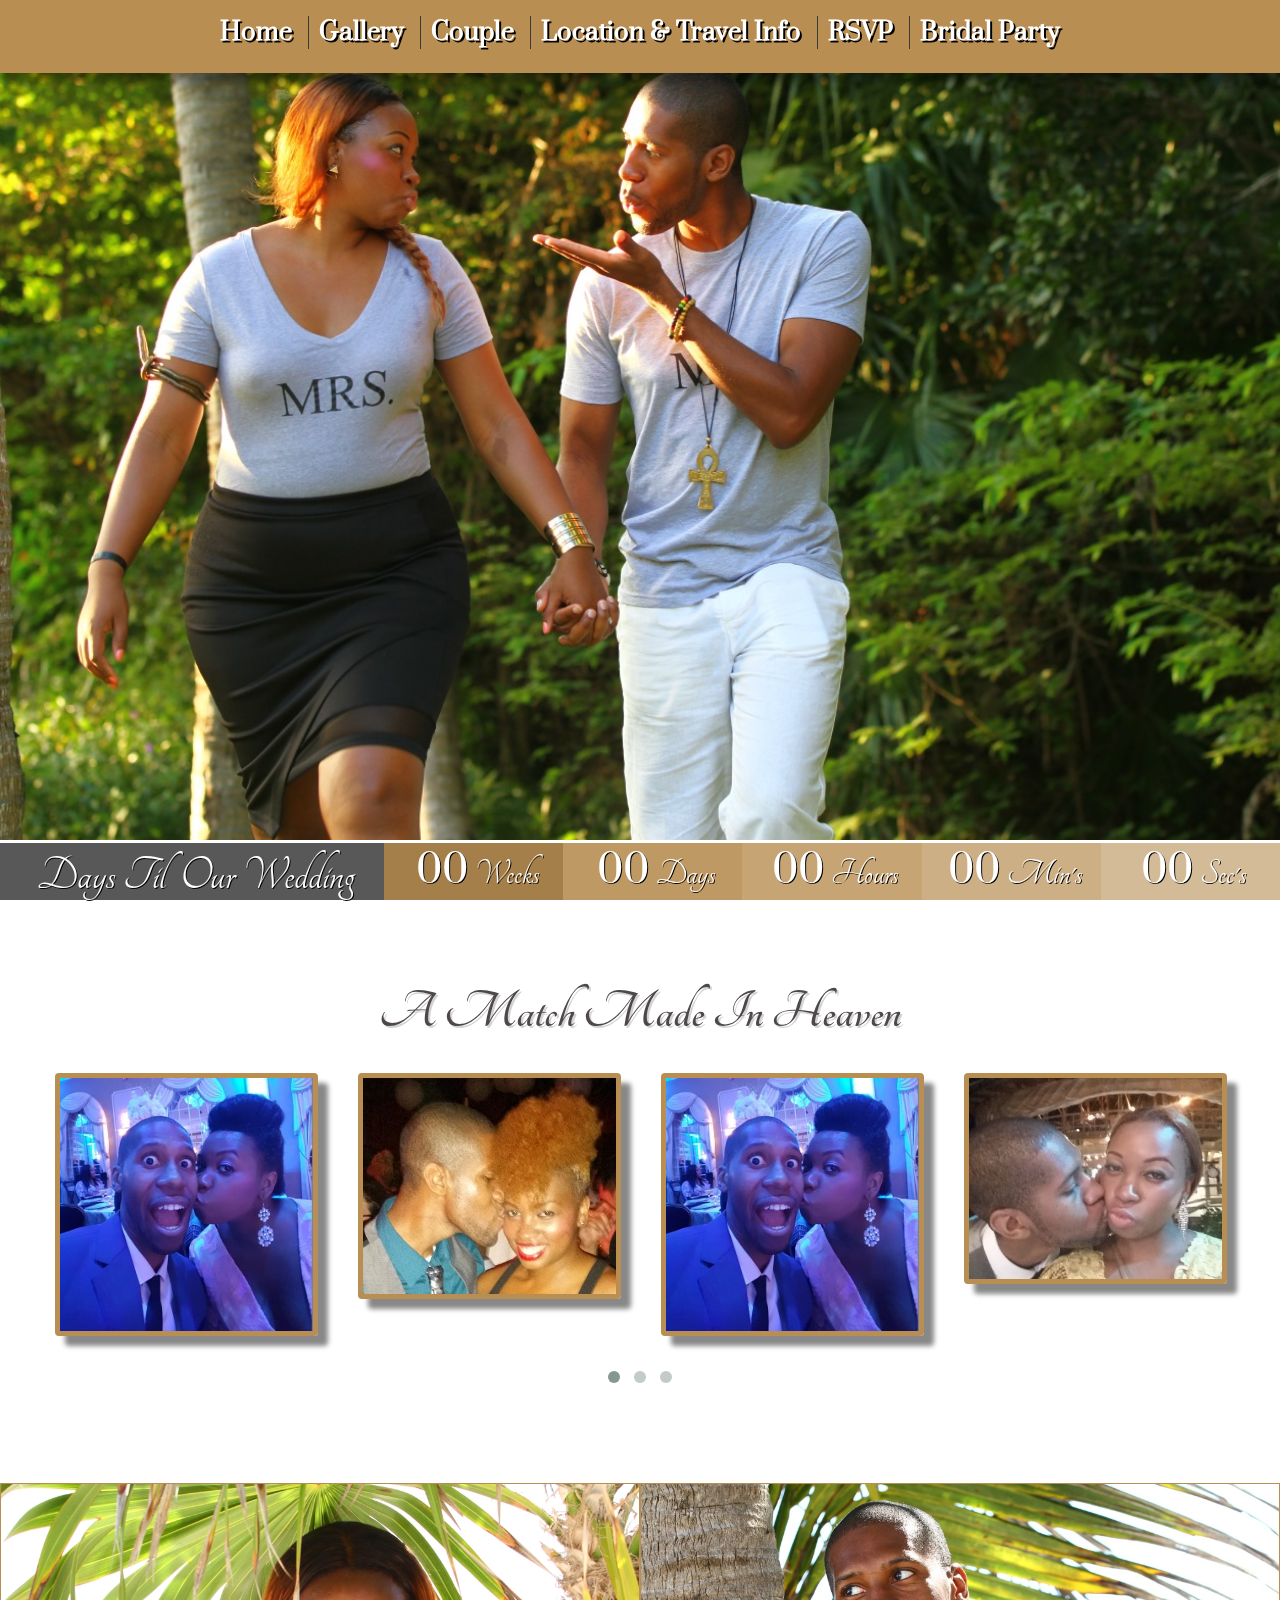
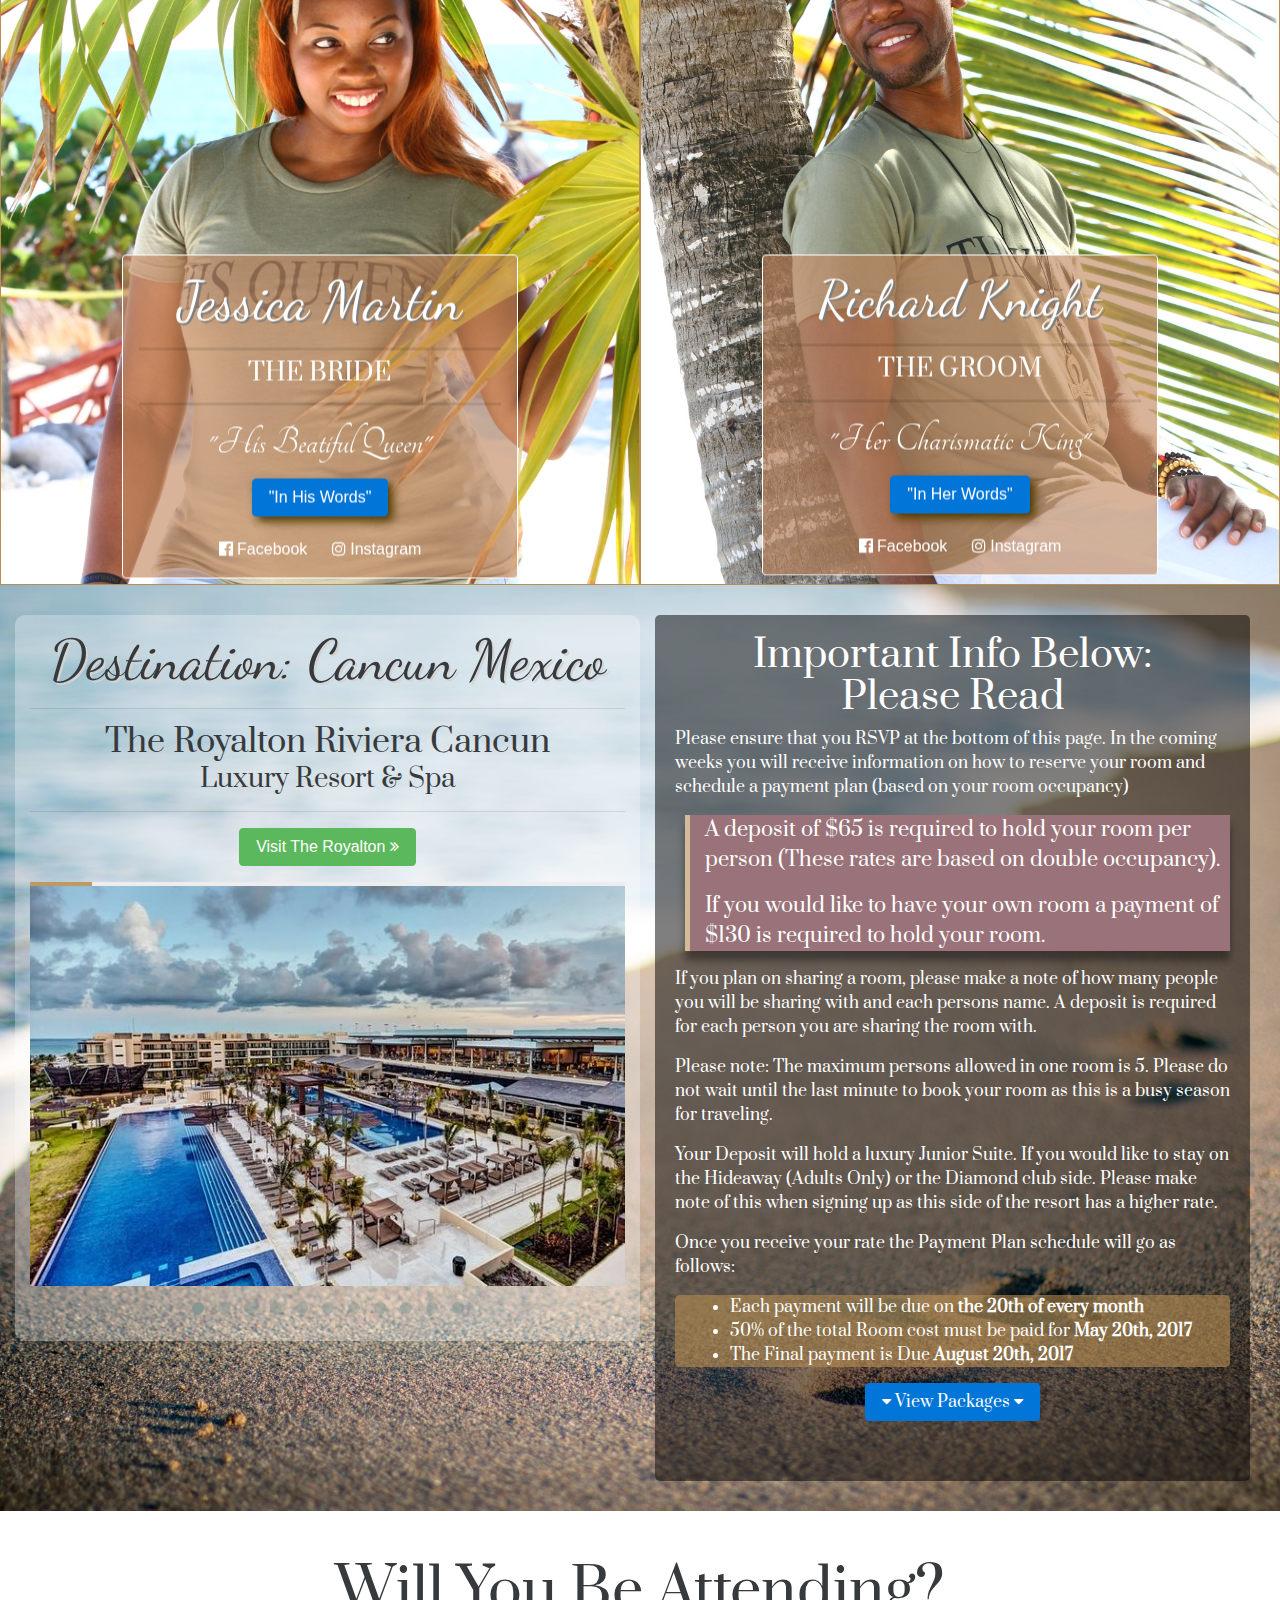
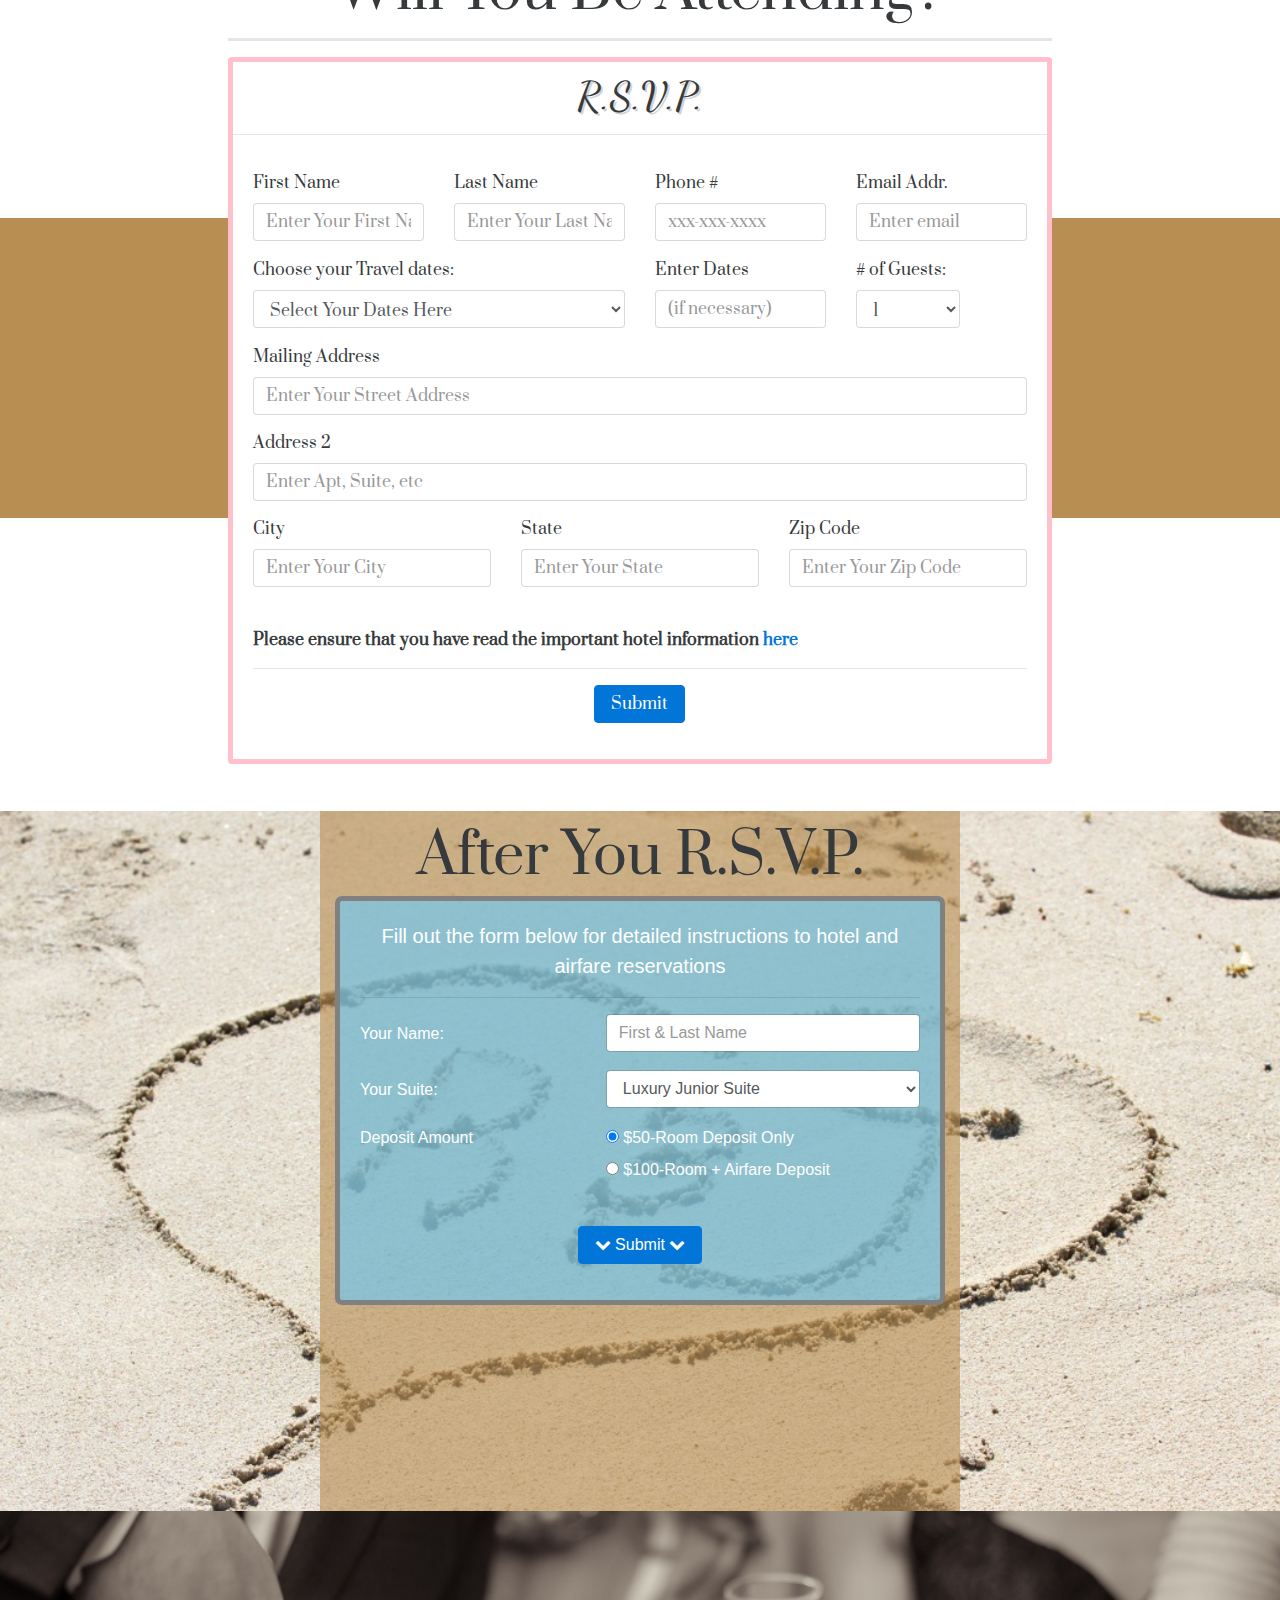
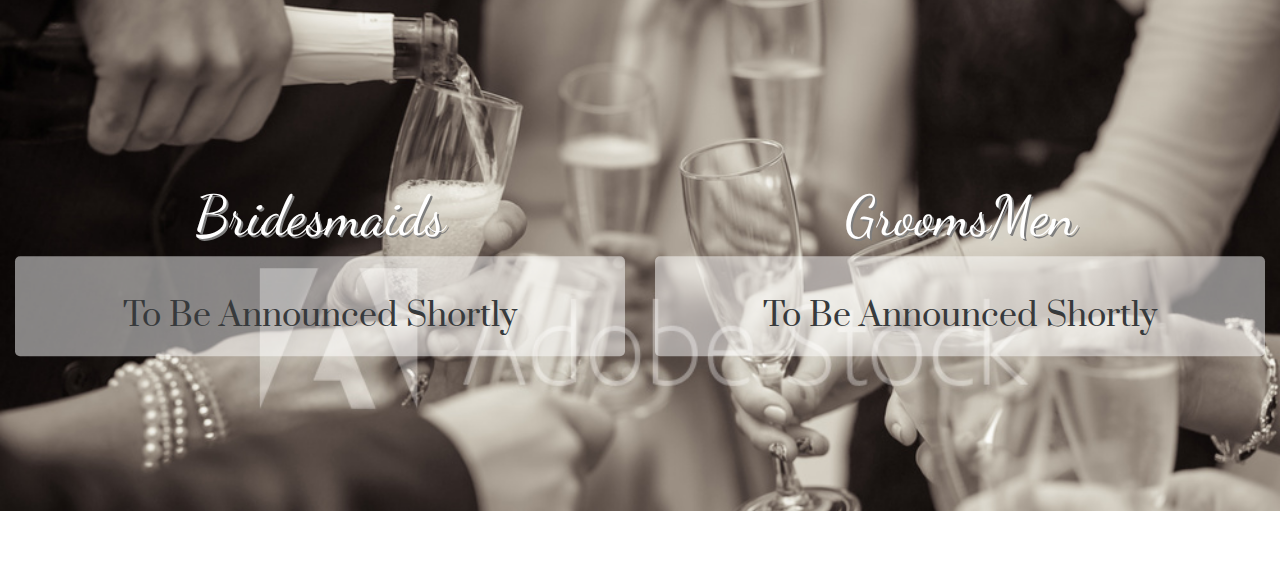
==== commit 52f2b56c: "Added google Analytics code" ====
--- a/index.html
+++ b/index.html
@@ -1,6 +1,7 @@
 <!DOCTYPE HTML>
  <html lang="en">
   <head>
+   
     <!-- Required meta tags always come first -->
     <meta charset="utf-8">
     <meta name="viewport" content="width=device-width, initial-scale=1, shrink-to-fit=no">
@@ -9,6 +10,18 @@
      <meta name="description" content="Jessica Martin and Richard Knight's Egyptian Wedding" >
 
 
+ <script>
+  (function(i,s,o,g,r,a,m){i['GoogleAnalyticsObject']=r;i[r]=i[r]||function(){
+  (i[r].q=i[r].q||[]).push(arguments)},i[r].l=1*new Date();a=s.createElement(o),
+  m=s.getElementsByTagName(o)[0];a.async=1;a.src=g;m.parentNode.insertBefore(a,m)
+  })(window,document,'script','https://www.google-analytics.com/analytics.js','ga');
+
+  ga('create', 'UA-88739090-2', 'auto');
+  ga('send', 'pageview');
+
+</script>
+ 
+ 
   <!-- jQuery first, then Tether, then Bootstrap JS. -->
         <!--<script src="https://ajax.googleapis.com/ajax/libs/jquery/3.0.0/jquery.min.js" integrity="sha384-THPy051/pYDQGanwU6poAc/hOdQxjnOEXzbT+OuUAFqNqFjL+4IGLBgCJC3ZOShY" crossorigin="anonymous"></script>-->
         <script src="assets/jquery/3.0.0/jquery.min.js"></script>
@@ -46,7 +59,8 @@
    <!-- CUSTOM STYLESHEET -->
     <link rel="stylesheet" href="assets/css/jr-styles.css" >
     
-   
+          
+      
     </head>
     <body>
 
@@ -769,7 +783,7 @@
                        </div>
                       
                    <p class="text-xs-center">
-                          <button id="deposit-info-submit" type="button" class="btn btn-primary"><i class="fa fa-chevron-down" aria-hidden="true"></i> Submit <i class="fa fa-chevron-down" aria-hidden="true"></i></button><p/>
+                          <button id="deposit-info-submit" type="button" class="btn btn-primary"><i class="fa fa-chevron-down" aria-hidden="true"></i> Submit <i class="fa fa-chevron-down" aria-hidden="true"></i></button></p>
                      
                       
                 <script>
@@ -806,7 +820,7 @@
                 });
 
                    </script>
-                </p>
+                
                                   </form>
                                   <div class="collapse" id="deposit-info-collapse">
                   <div class="card card-block">
@@ -1024,7 +1038,7 @@
    </footer>
    
     </body>
-       
+
     
     <!-- TETHER JS-->
        <script src="assets/tether/1.2.0/tether.min.js"></script>
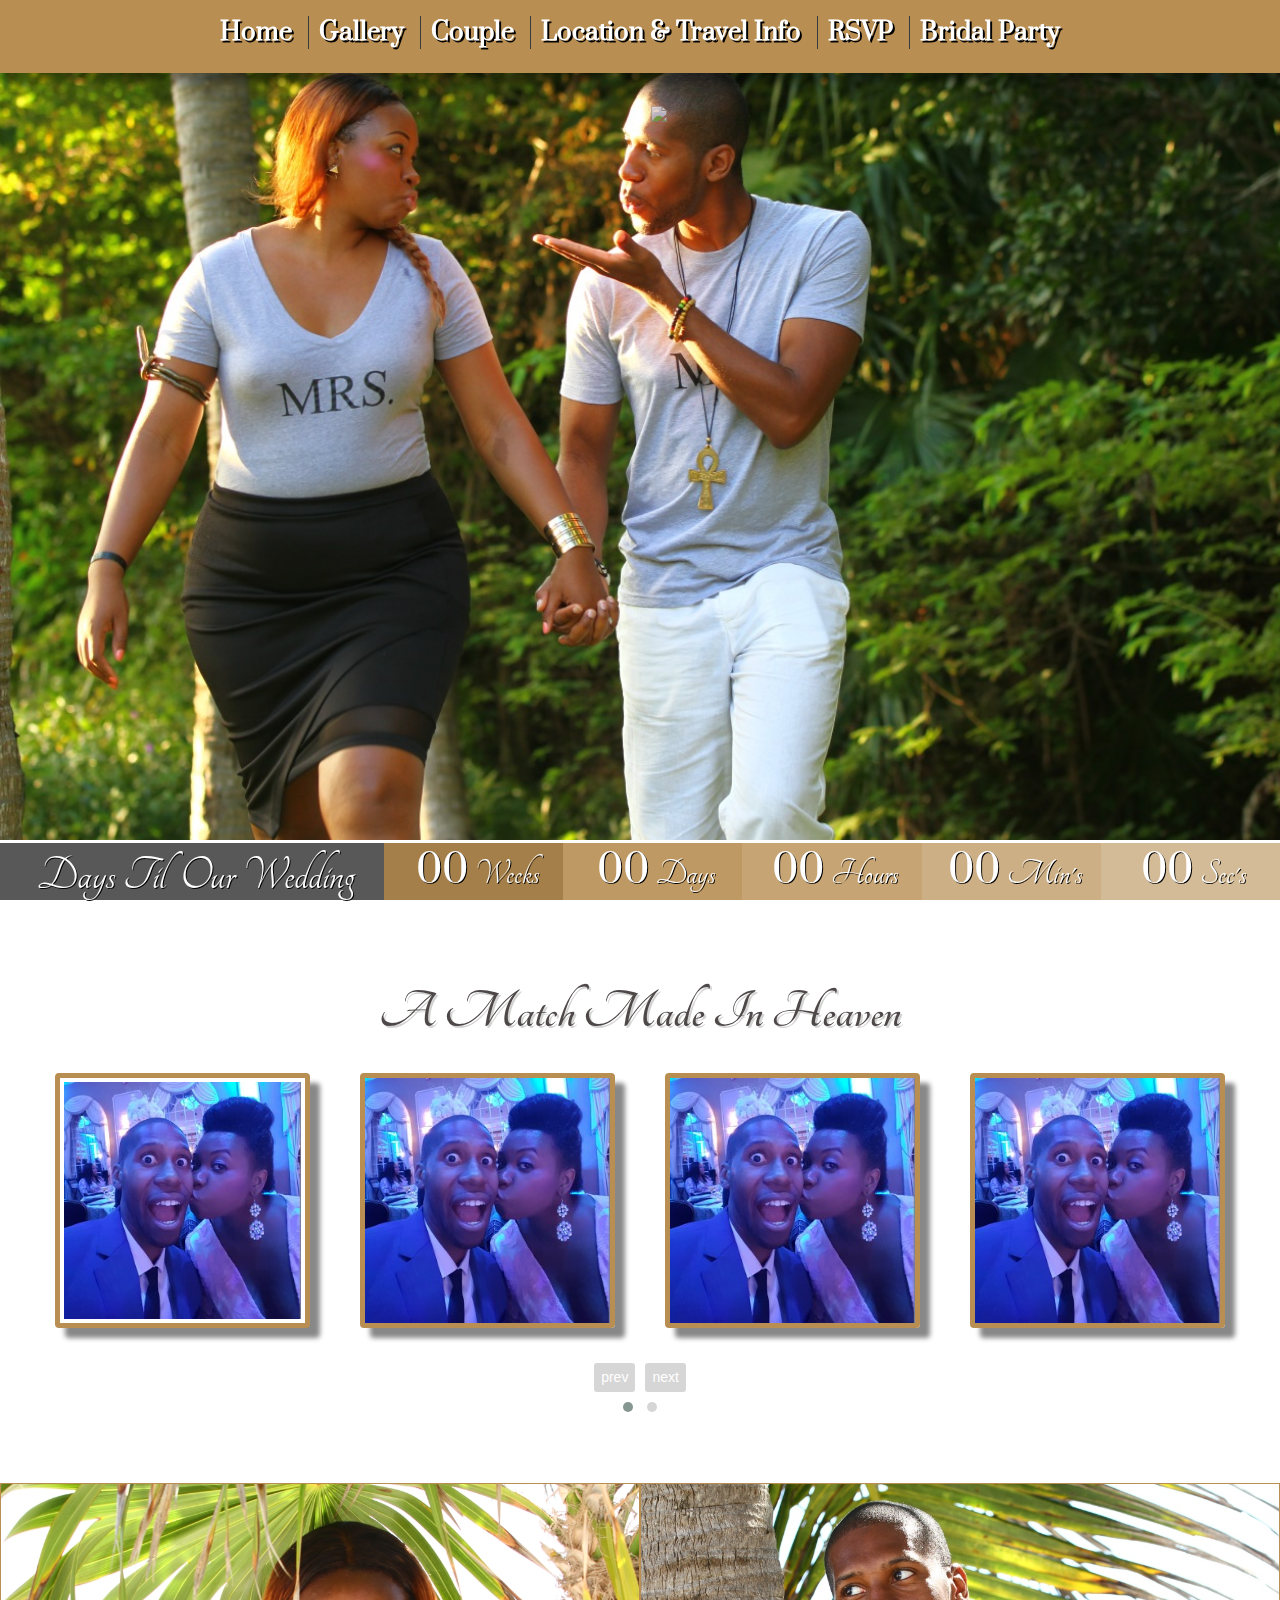
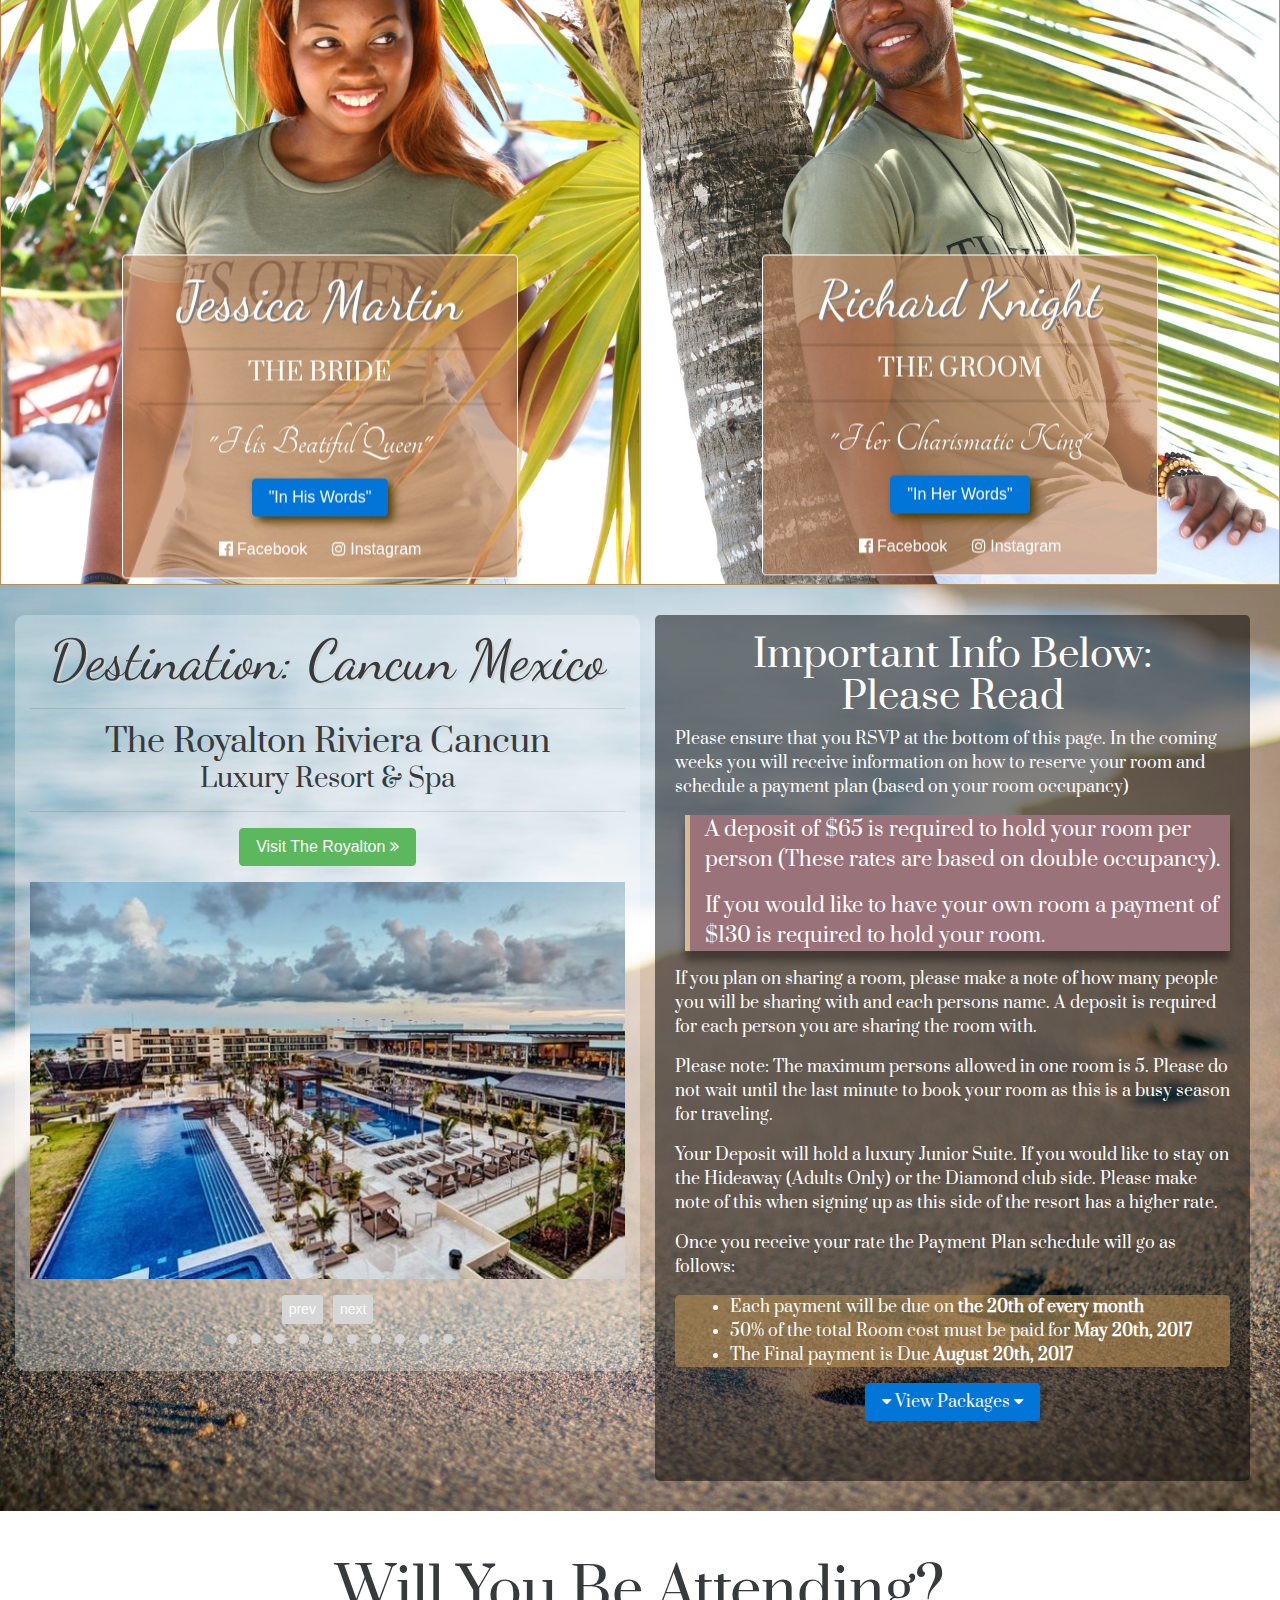
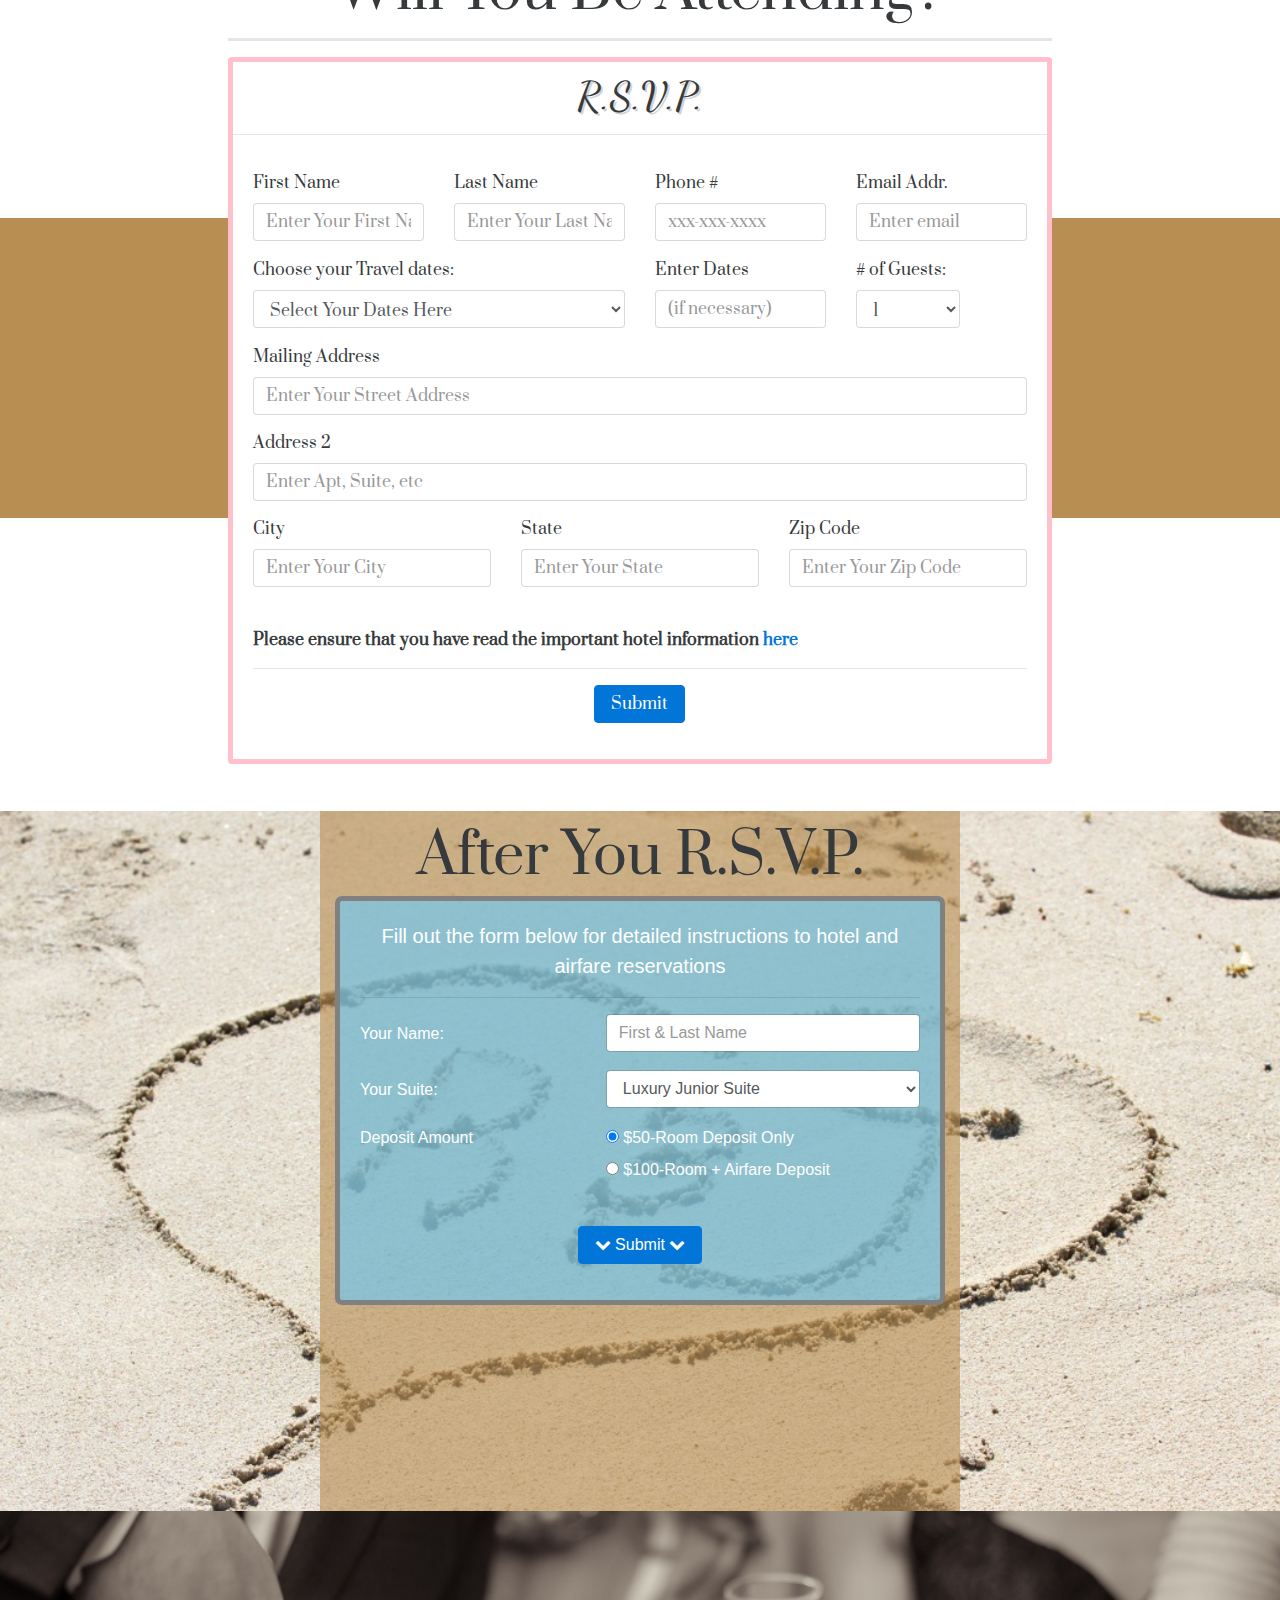
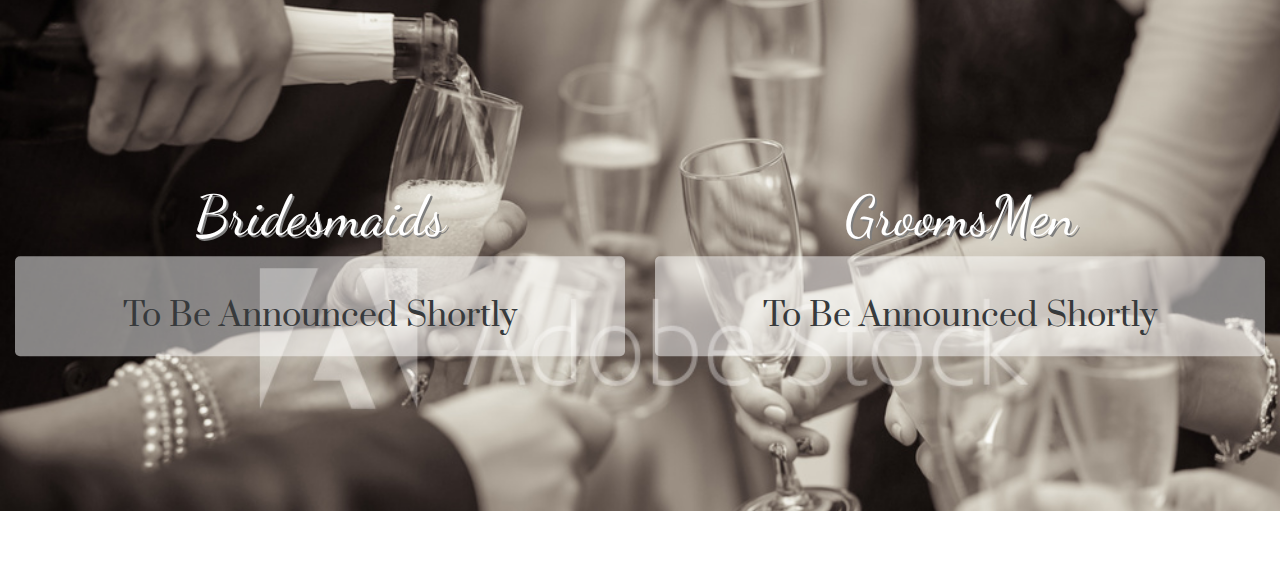
==== commit 6d65b8f9: "Updated Carousels" ====
--- a/index.html
+++ b/index.html
@@ -42,10 +42,10 @@
     <link rel="stylesheet" href="assets/font-awesome/css/font-awesome.min.css" >
  
     <!-- Important Owl stylesheet -->
-    <link rel="stylesheet" href="assets/owl.carousel/owl-carousel/owl.carousel.css">
+    <link rel="stylesheet" href="assets/owlcarousel-new/assets/owl.carousel.css">
 
     <!-- Default Theme -->
-    <link rel="stylesheet" href="assets/owl.carousel/owl-carousel/owl.theme.css">
+    <link rel="stylesheet" href="assets/owlcarousel-new/assets/owl.theme.default.css">
     
     <!-- GOOGLE FONT -->
     <link href="https://fonts.googleapis.com/css?family=Dancing+Script|Hanuman|Kaushan+Script|Parisienne|Prata|Tangerine|Great+Vibes" rel="stylesheet">
@@ -171,21 +171,16 @@
                <div class="col-xs-12">
                    <h2 class="display-4 section-header dark-text text-xs-center">A Match Made In Heaven</h2>
                  
-                  <div id="gallery-carousel-main-1" class="couple-gallery-carousel owl-carousel">
-
+                  <div id="gallery-carousel-main-1" class="couple-gallery-carousel owl-carousel owl-theme" style="height:100px">
+
+                          <div class="item"><img class="rounded img-thumbnail" src="assets/img/couple/couple-kiss-cheek-300.jpg" width= "150" height= "150" alt="Owl Image"></div>
                           <div class="item"><img class="rounded" src="assets/img/couple/couple-kiss-cheek-300.jpg" alt="Owl Image"></div>
-                          <div class="item"><img class="rounded" src="assets/img/couple/club-night-kiss.jpg" alt="Owl Image"></div>
                           <div class="item"><img class="rounded" src="assets/img/couple/couple-kiss-cheek-300.jpg" alt="Owl Image"></div>
-                          <div class="item"><img class="rounded" src="assets/img/couple/dr-kiss.jpg" alt="Owl Image"></div>
                           <div class="item"><img class="rounded" src="assets/img/couple/couple-kiss-cheek-300.jpg" alt="Owl Image"></div>
-                          <div class="item"><img class="rounded" src="assets/img/couple/rich-jess-smile-side.jpg" alt="Owl Image"></div>
-                          <div class="item"><img class="rounded" src="assets/img/couple/couple-kiss-cheek-300.jpg" alt="Owl Image"></div>
-                          <div class="item"><img class="rounded" src="assets/img/couple/rich-jess-smile-side.jpg" alt="Owl Image"></div>
-                         <div class="item"><img class="rounded" src="assets/img/couple/couple-kiss-cheek-300.jpg" alt="Owl Image"></div>
-                    </div>
-               </div>
-                
-                        
+                            <div class="item"><img class="rounded" src="assets/img/couple/couple-kiss-cheek-300.jpg" alt="Owl Image"></div>
+                    </div>
+                    
+                                
                         
                 
             </div>
@@ -380,10 +375,9 @@
                      <p class="text-xs-center "><a class="btn btn-success " target="_blank" href="http://www.royaltonresorts.com/en/riviera-cancun/all-inclusive-resorts.aspx" role="button">Visit The Royalton <i class="fa fa-angle-double-right" aria-hidden="true"></i></a></p>
                    
                          
-                 <div id="location-carousel-main" class="owl-carousel">
-                    <div class="text-xs-center"> 
-
-                    <div id="location-carousel" class="owl-carousel owl-theme">
+                 <div id="location-carousel-main" class="owl-carousel owl-theme">
+                   
+
 
                       <div class="item"><img src="assets/img/royalton/600-400/1-royalton-sky-view.jpg" alt="The Last of us"></div>
                       <div class="item"><img src="assets/img/royalton/600-400/2-gallery-3.jpg" alt="The Royalton"></div>
@@ -396,9 +390,7 @@
                       <div class="item"><img src="assets/img/royalton/600-400/9-royalton-luxury-dining.jpg" alt="The Royalton"></div>
                       <div class="item"><img src="assets/img/royalton/600-400/10-royalton-luxury-dining-2.jpg" alt="The Royalton"></div>
                       <div class="item"><img src="assets/img/royalton/600-400/11-Royalton-Riviera-Cancun-Overview.jpg" alt="The Royalton"></div>
-                      
-                    </div>
-                </div>
+               
                          
                          
                         </div> <!--   <div class="embed-responsive embed-responsive-4by3">
@@ -1052,7 +1044,7 @@
     <script src="assets/jquery/jquery-validation-1.15.1/dist/jquery.validate.min.js"></script>
     
     <!-- OWL Carousel js plugin -->
-    <script src="assets/owl.carousel/owl-carousel/owl.carousel.js"></script>
+    <script src="assets/owlcarousel-new/owl.carousel.js"></script>
 	
     <!-- Parallax JS -->
     <script src="assets/js/main.js" ></script>
--- a/assets/css/jr-styles.css
+++ b/assets/css/jr-styles.css
@@ -59,6 +59,10 @@
     font-family: 'Prata', serif;
 }
 
+/* == MODIFY OWL CAROUSEL == */
+    .owl-carousel{
+        z-index: 0;
+}
 /* === NAV STYLES === */
 
 #navbar-site-top a.nav-link{
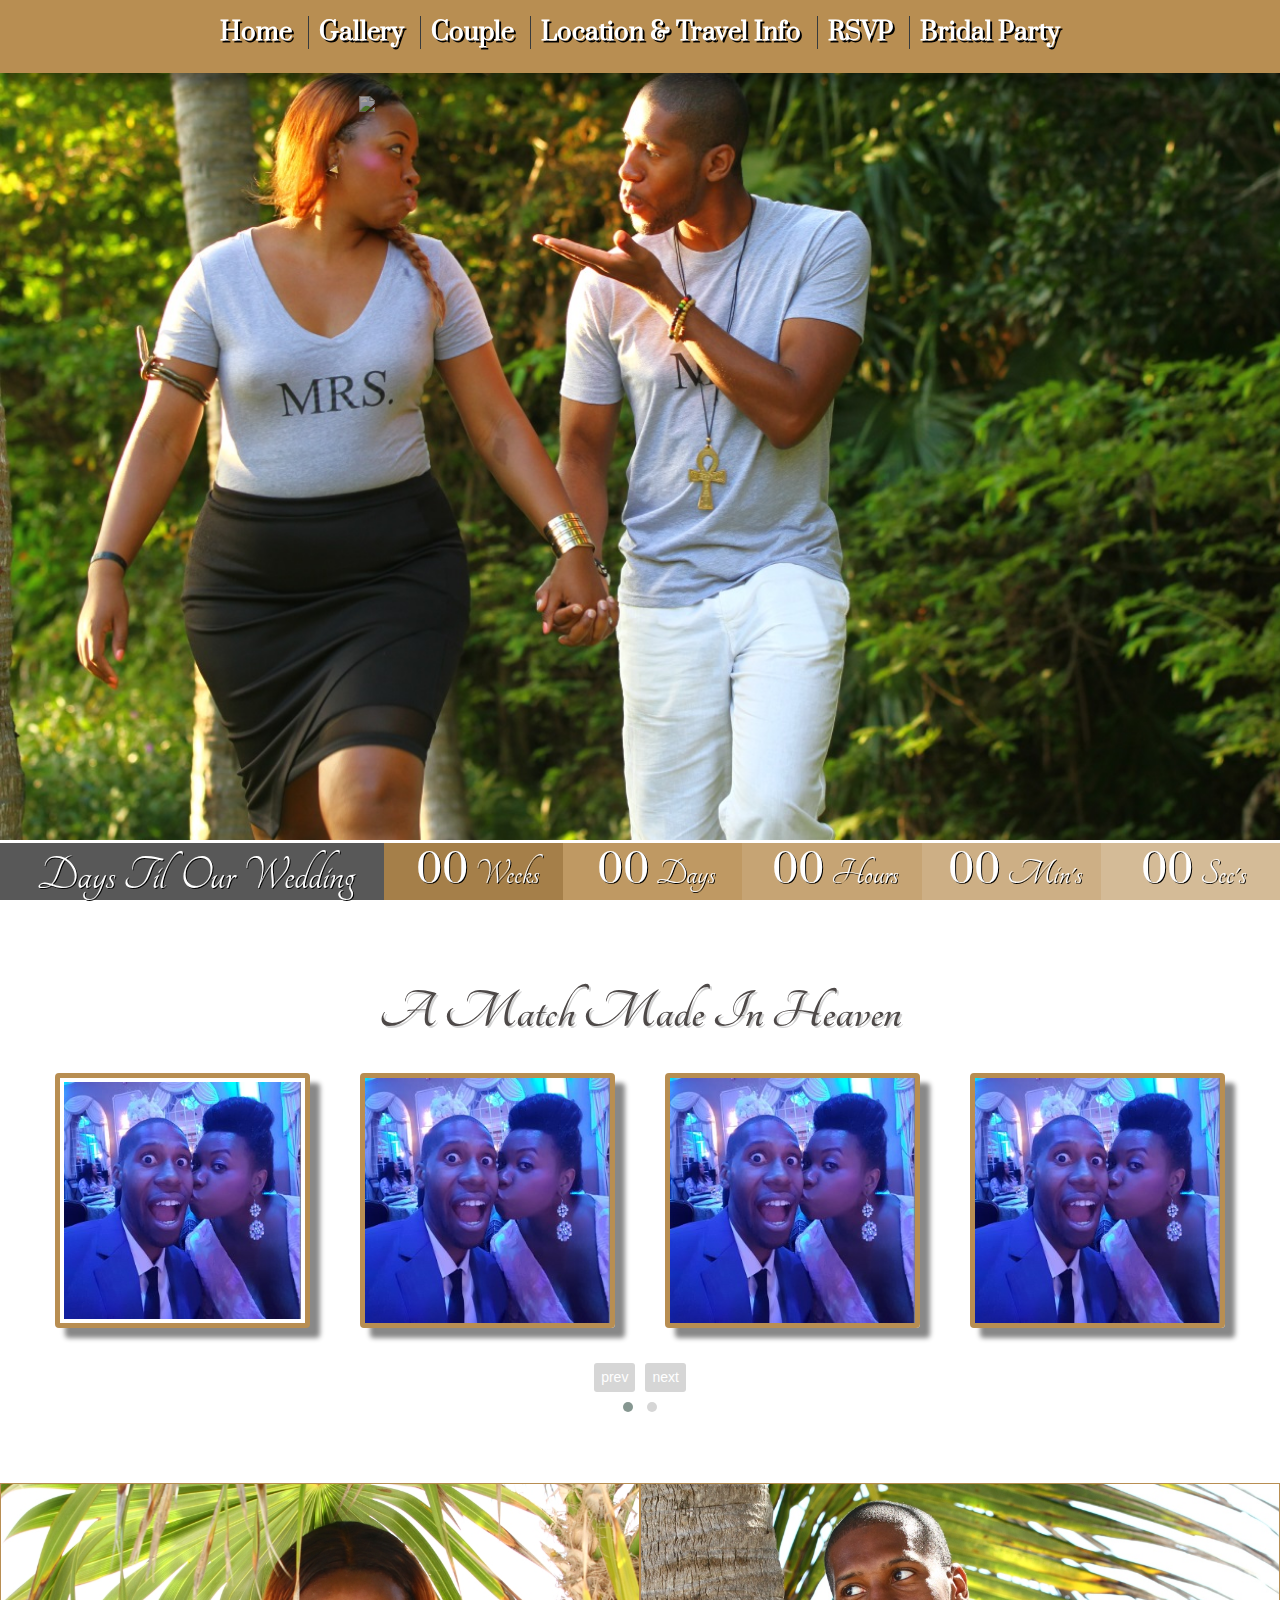
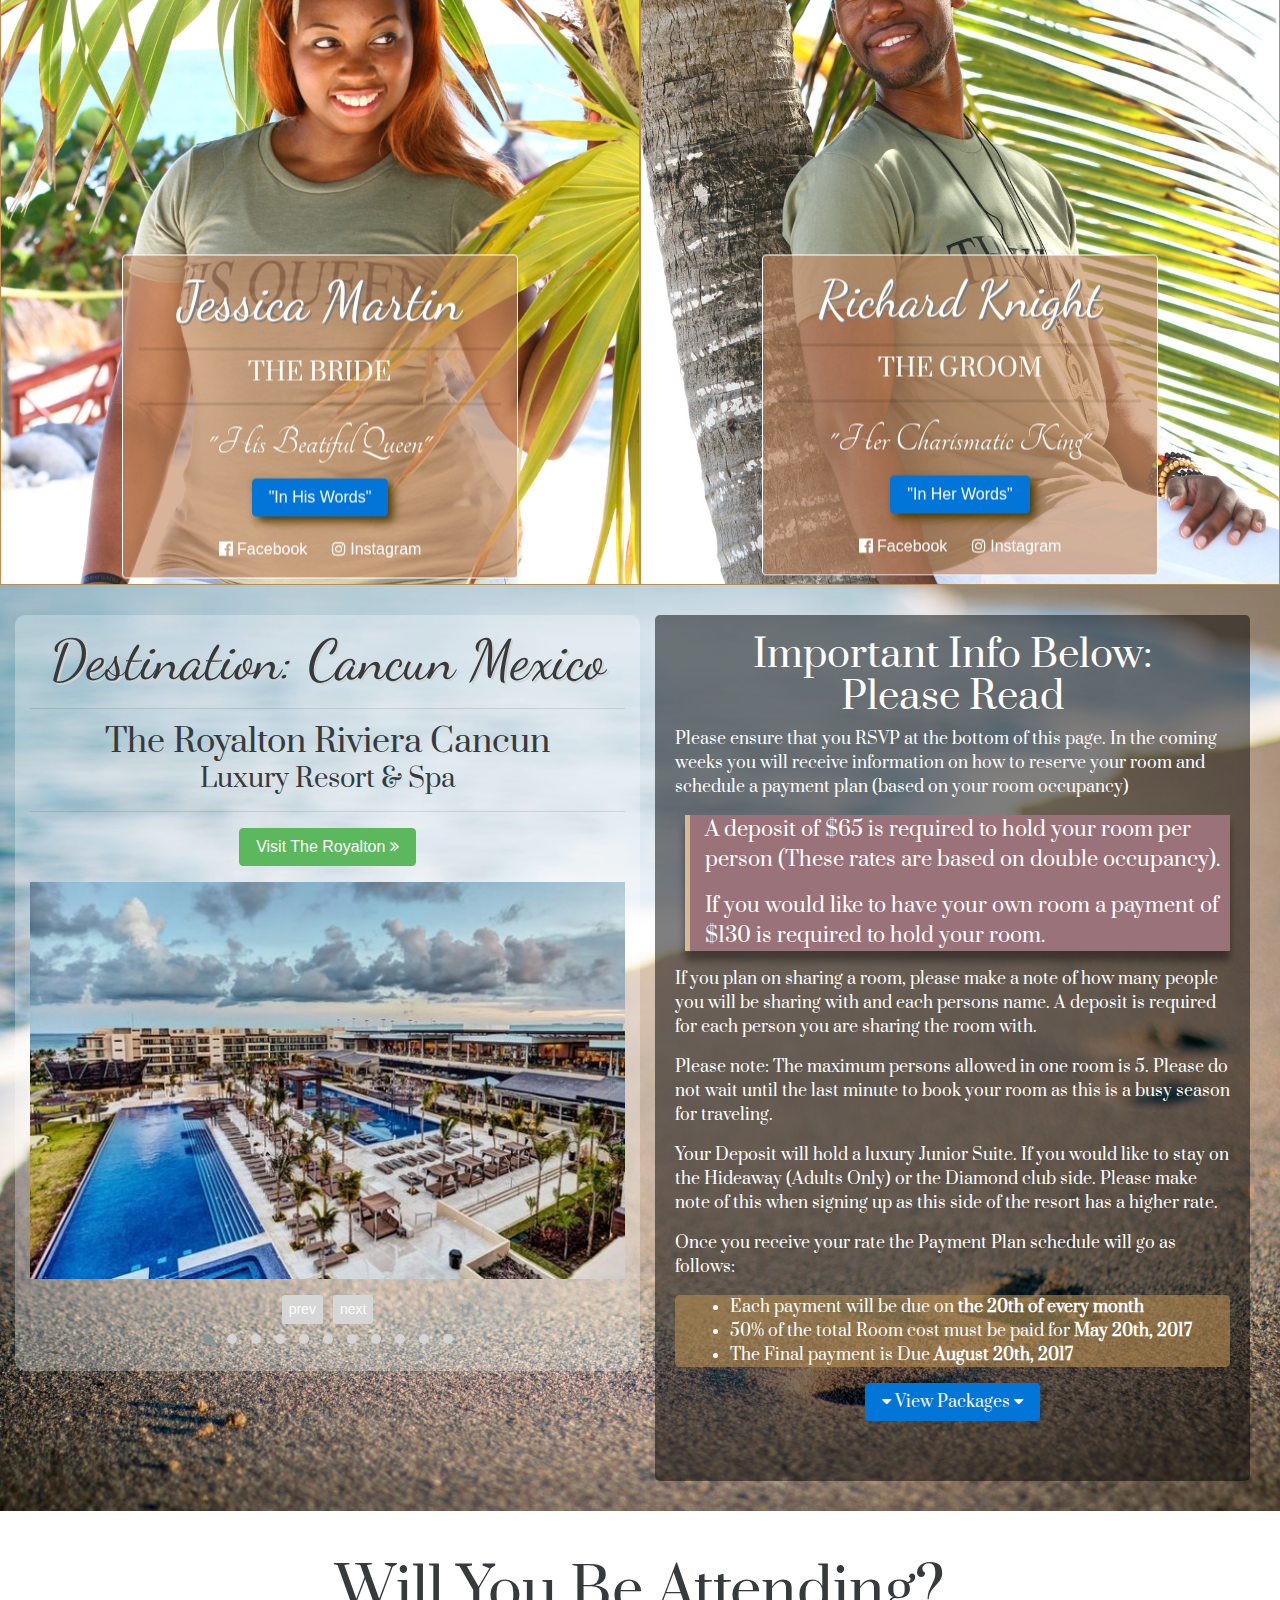
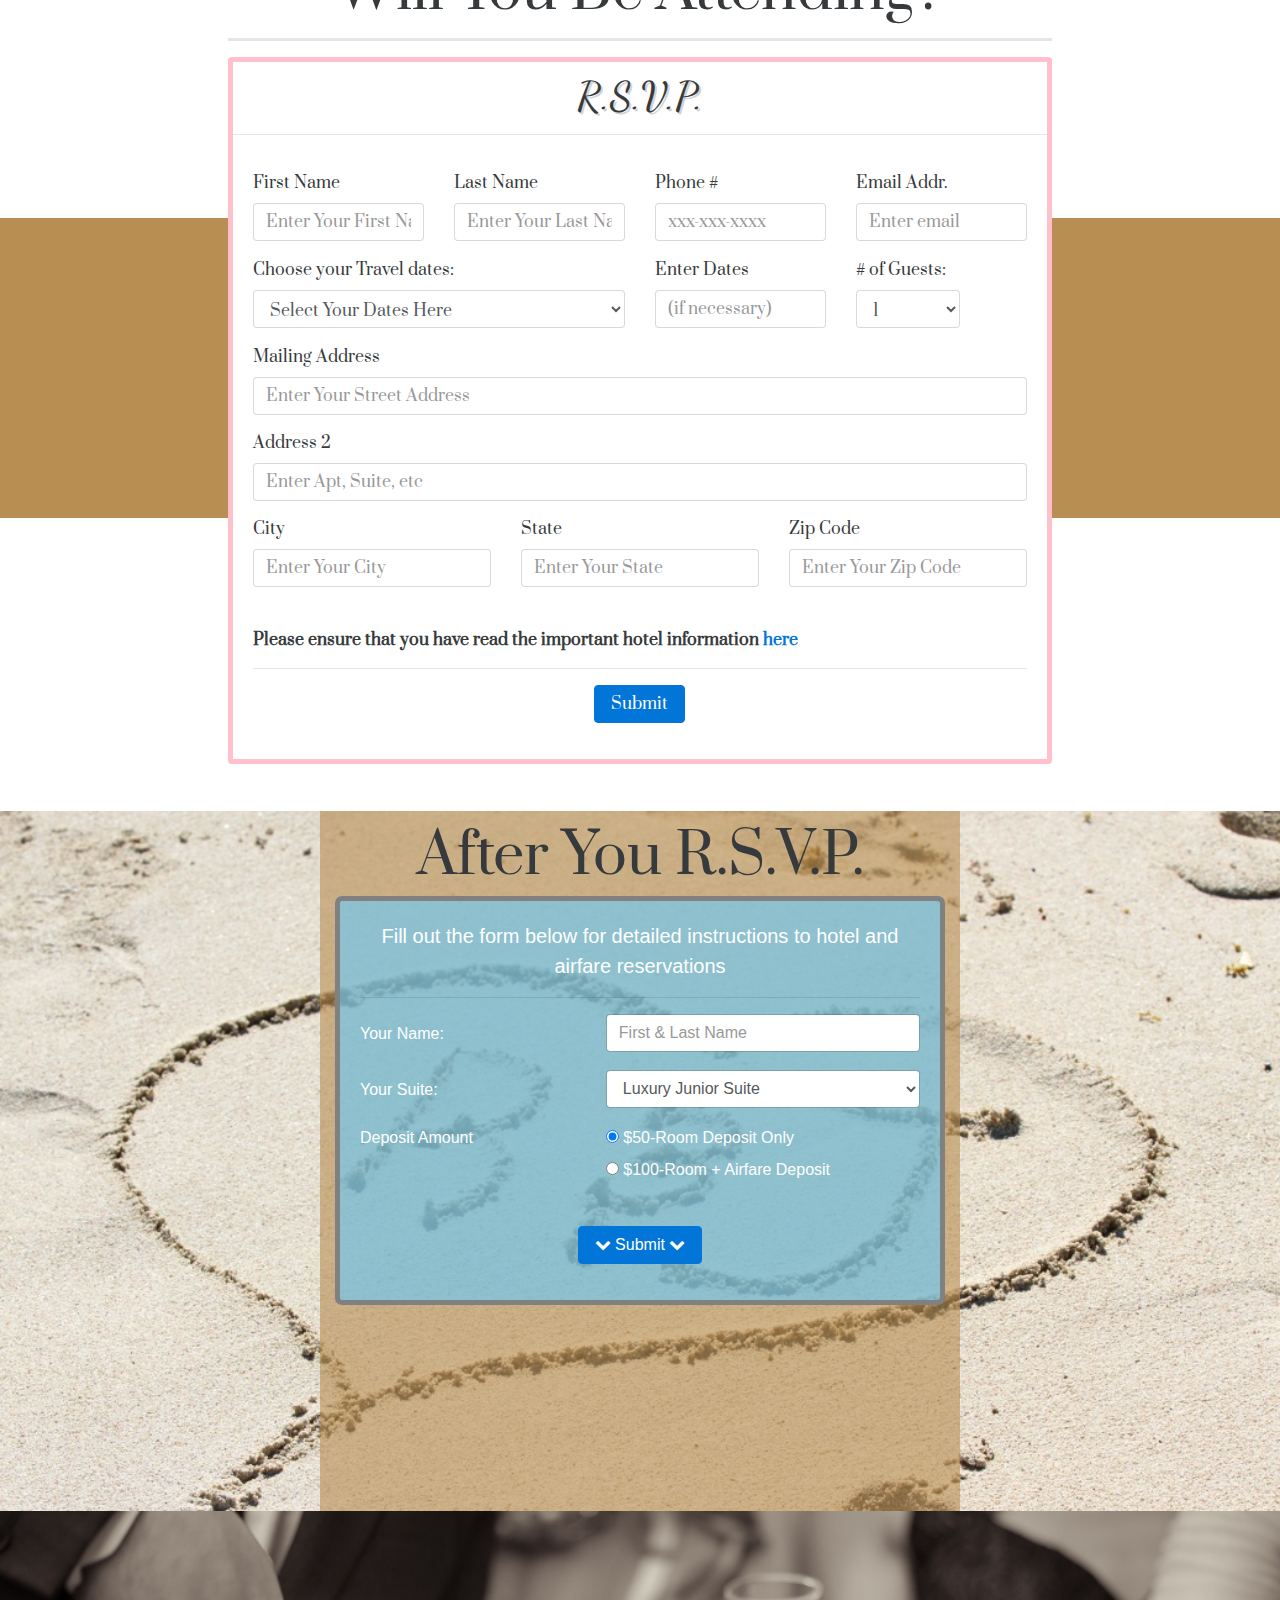
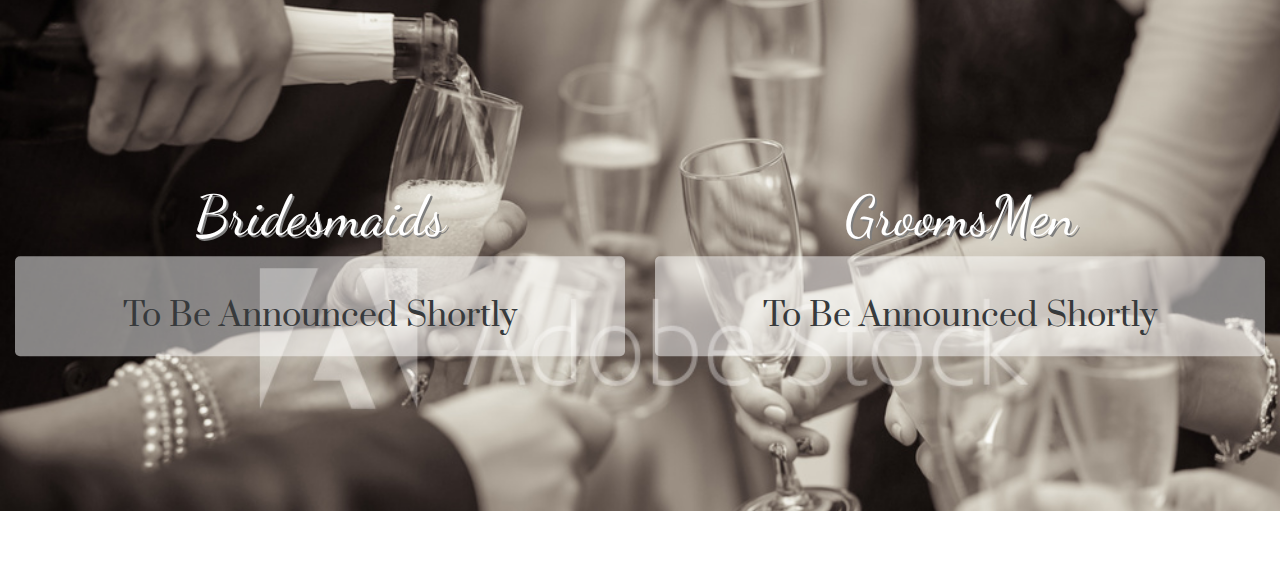
==== commit 56e2275e: "Updates" ====
--- a/index.html
+++ b/index.html
@@ -68,9 +68,9 @@
         <button id="site-nav-toggler-btn" class="navbar-toggler hidden-md-up" type="button" data-toggle="collapse" data-target="#nav-header" aria-controls="nav-header" aria-expanded="false" aria-label="Toggle navigation">
   
   </button>
-  <a class="" href="#">
-    <!--<img src="/assets/img/pyramid-icon-edited.png" width="100%" class="d-inline-block hidden-md-up" alt="">-->
-  </a>
+  <span class="text-xs-center" ><a class="" href="#">
+    <img src="/assets/img/wedding-rings-top-50h.png" height="40" class="d-inline-block hidden-md-up" alt="">
+  </a></span>
    
    <!-- <span class="heart-beat">&#9829;</span>
    --> 
@@ -391,6 +391,21 @@
                       <div class="item"><img src="assets/img/royalton/600-400/10-royalton-luxury-dining-2.jpg" alt="The Royalton"></div>
                       <div class="item"><img src="assets/img/royalton/600-400/11-Royalton-Riviera-Cancun-Overview.jpg" alt="The Royalton"></div>
                
+                         
+                         
+                   <!-- With light box links
+                      <div class="item">                <a href="assets/img/royalton/600-400/1-royalton-sky-view.jpg" data-lightbox=""><img src="assets/img/royalton/600-400/1-royalton-sky-view.jpg" alt="The Last of us"></a></div>
+                      <div class="item"> <a href="assets/img/royalton/600-400/2-gallery-3.jpg" data-lightbox="royalton-pics"><img src="assets/img/royalton/600-400/2-gallery-3.jpg" alt="The Royalton"></a></div>
+                      <div class="item"> <a href="assets/img/royalton/600-400/3-Family-Suite-Rooftop-Jaccuzzi-6.jpg" data-lightbox="royalton-pics"><img src="assets/img/royalton/600-400/3-Family-Suite-Rooftop-Jaccuzzi-6.jpg" alt="The Royalton"></a></div>
+                      <div class="item"> <a href="assets/img/royalton/600-400/4-Luxury-Chairman-Suite_Swimout-6.jpg" data-lightbox="royalton-pics"><img src="assets/img/royalton/600-400/4-Luxury-Chairman-Suite_Swimout-6.jpg" alt="The Royalton"></a></div>
+                      <div class="item"> <a href="assets/img/royalton/600-400/5-Presidential-2-Bedroom-1.jpg" data-lightbox="royalton-pics"><img src="assets/img/royalton/600-400/5-Presidential-2-Bedroom-1.jpg" alt="The Royalton"></a></div>
+                      <div class="item"> <a href="assets/img/royalton/600-400/6-Hideaway-at-Royalton-Riviera-Cancun-03.jpg" data-lightbox="royalton-pics"><img src="assets/img/royalton/600-400/6-Hideaway-at-Royalton-Riviera-Cancun-03.jpg" alt="The Royalton"></a></div>
+                      <div class="item"> <a href="assets/img/royalton/600-400/7-royalton-bar.jpg" data-lightbox="royalton-pics"><img src="assets/img/royalton/600-400/7-royalton-bar.jpg" alt="The Royalton"></a></div>
+                      <div class="item"> <a href="assets/img/royalton/600-400/8-royalton-dining.jpg" data-lightbox="royalton-pics"><img src="assets/img/royalton/600-400/8-royalton-dining.jpg" alt="The Royalton"></a></div>
+                      <div class="item"> <a href="assets/img/royalton/600-400/9-royalton-luxury-dining.jpg" data-lightbox="royalton-pics"><img src="assets/img/royalton/600-400/9-royalton-luxury-dining.jpg" alt="The Royalton"></a></div>
+                      <div class="item"> <a href="assets/img/royalton/600-400/10-royalton-luxury-dining-2.jpg" data-lightbox="royalton-pics"><img src="assets/img/royalton/600-400/10-royalton-luxury-dining-2.jpg" alt="The Royalton"></a></div>
+                      <div class="item"> <a href="assets/img/royalton/600-400/11-Royalton-Riviera-Cancun-Overview.jpg" data-lightbox="royalton-pics"><img src="assets/img/royalton/600-400/11-Royalton-Riviera-Cancun-Overview.jpg" alt="The Royalton"></a></div>
+               -->
                          
                          
                         </div> <!--   <div class="embed-responsive embed-responsive-4by3">
@@ -828,14 +843,14 @@
                       <p  class="text-xs-center">*If you do not have a Square Cash account signup <a href="https://cash.me/app/SLBNDJD">here</a> for $10 account credit</p>
 
                       <p class="deposit-instruction"><span class="deposit-step-num">3. </span> Paste your notes from the section above into the notes section </p>
-                      <p  class="text-xs-center">  <a href="assets/img/screenshot-cash-note.jpg" data-lightbox="roadtrip"><img src="assets/img/screenshot-cash-note.jpg" alt="Cash Note Screenshot" class="rounded deposit-screenshot deposit-info-display-item " style="max-width: 100%; height:auto;"></a>
+                      <p  class="text-xs-center">  <a href="assets/img/screenshot-cash-note.jpg" data-lightbox="deposit-pic"><img src="assets/img/screenshot-cash-note.jpg" alt="Cash Note Screenshot" class="rounded deposit-screenshot deposit-info-display-item " style="max-width: 100%; height:auto;"></a>
                        </p>
-                      <div class="click-to-zoom-text text-xs-center">(Click to Zoom Pic) </div>
+                      <div class="click-to-zoom-text text-xs-center"><a href="assets/img/screenshot-cash-note.jpg" data-lightbox="">(Click to Zoom Pic)</a> </div>
     
                       
                       <p class="deposit-instruction"><span class="deposit-step-num">4. </span> Enter your deposit details (Amount and Debit Card Info) </p>
                       <p class="text-xs-center">  <a href="assets/img/screenshot-cash-payment-details.jpg" data-lightbox="roadtrip"><img src="assets/img/screenshot-cash-payment-details.jpg" alt="Cash Payment Details Screenshot" class="rounded deposit-screenshot deposit-info-display-item" style="max-width: 100%; height:auto;"></a></p>
-                      <div class="click-to-zoom-text text-xs-center">(Click to Zoom Pic) </div>
+                      <div class="click-to-zoom-text text-xs-center"><a href="assets/img/screenshot-cash-note.jpg" data-lightbox="deposit-pic">(Click to Zoom Pic)</a> </div>
                         <br>
                       <ol>
                           <li>Enter you deposit amount - Ex: $50 or $100</li>
--- a/assets/css/jr-styles.css
+++ b/assets/css/jr-styles.css
@@ -70,6 +70,12 @@
     font-size: 20px;
     font-family: 'Prata', serif; 
     text-shadow:2px 2px black;
+}
+
+#navbar-site-top a.nav-link:hover{
+ 
+text-decoration-color: grey;
+    text-decoration: underline;  
 }
 #navbar-site-top ul {
     display:inline-block;
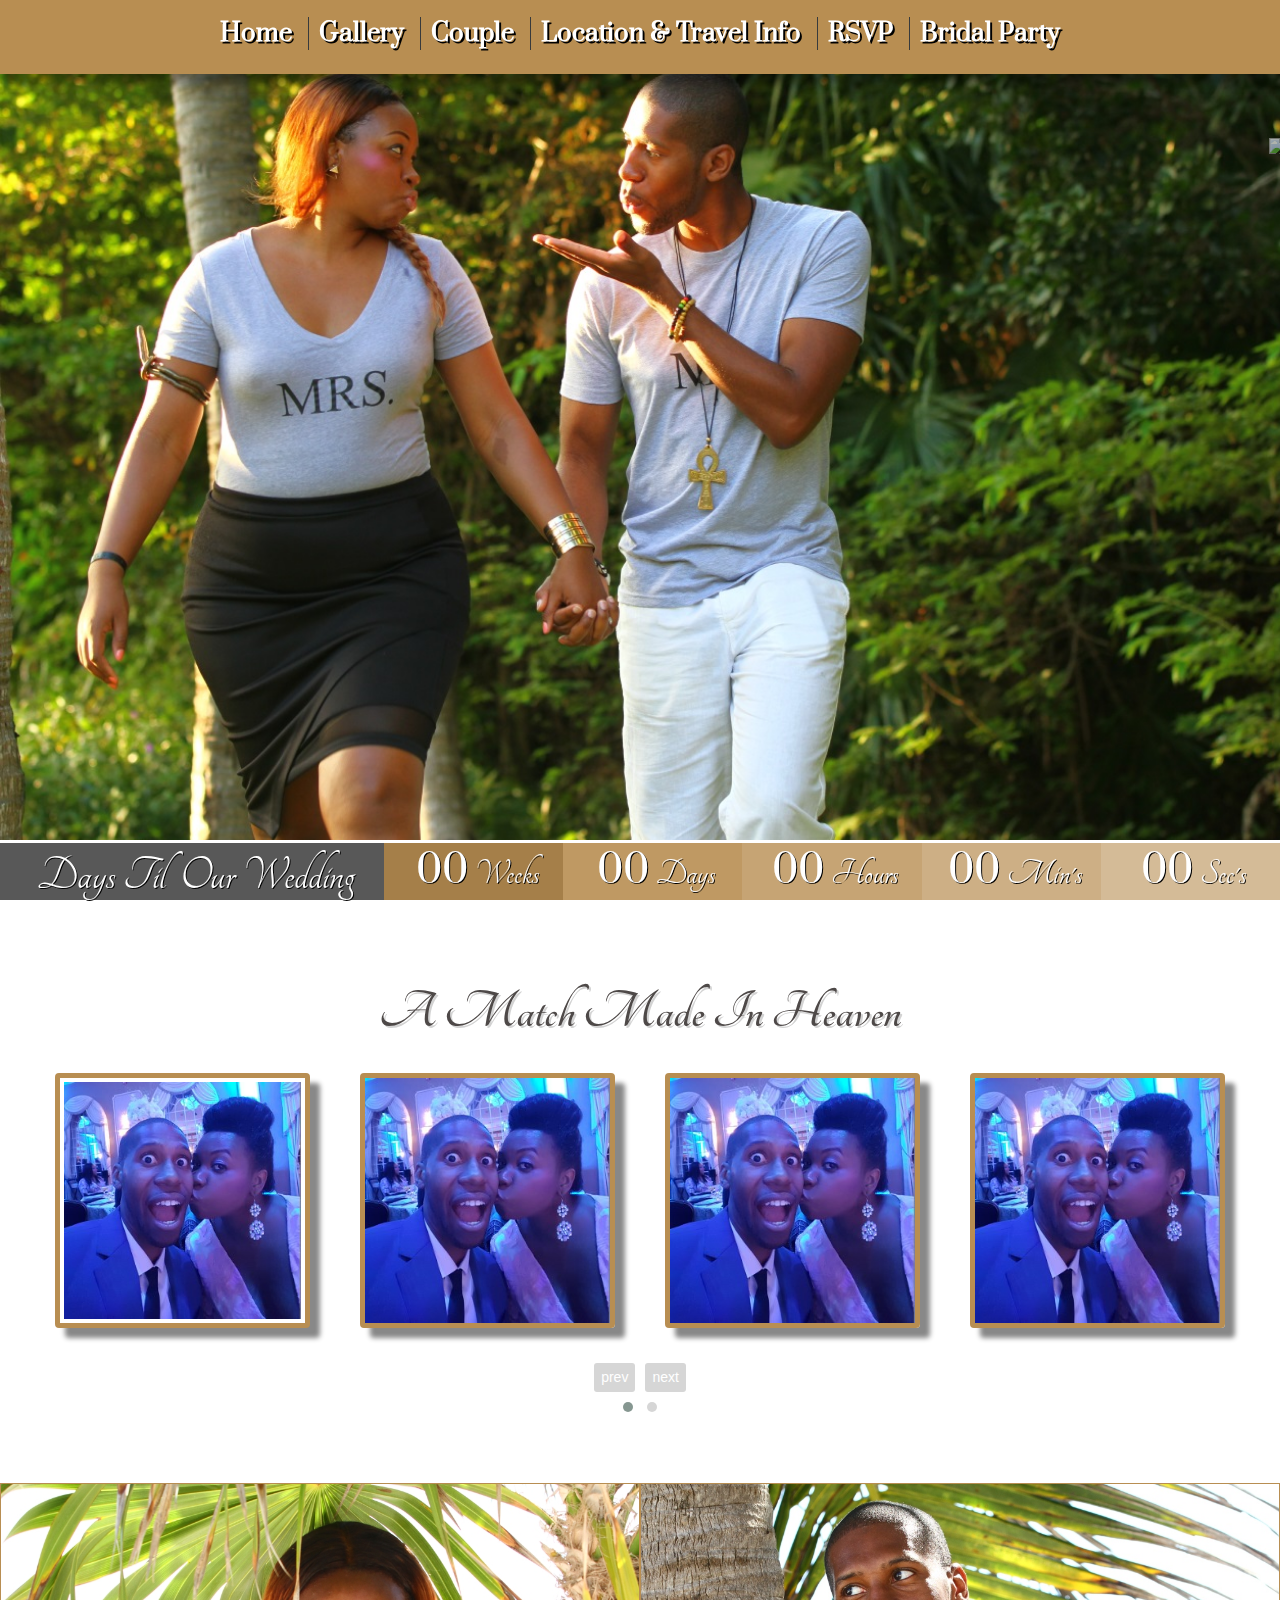
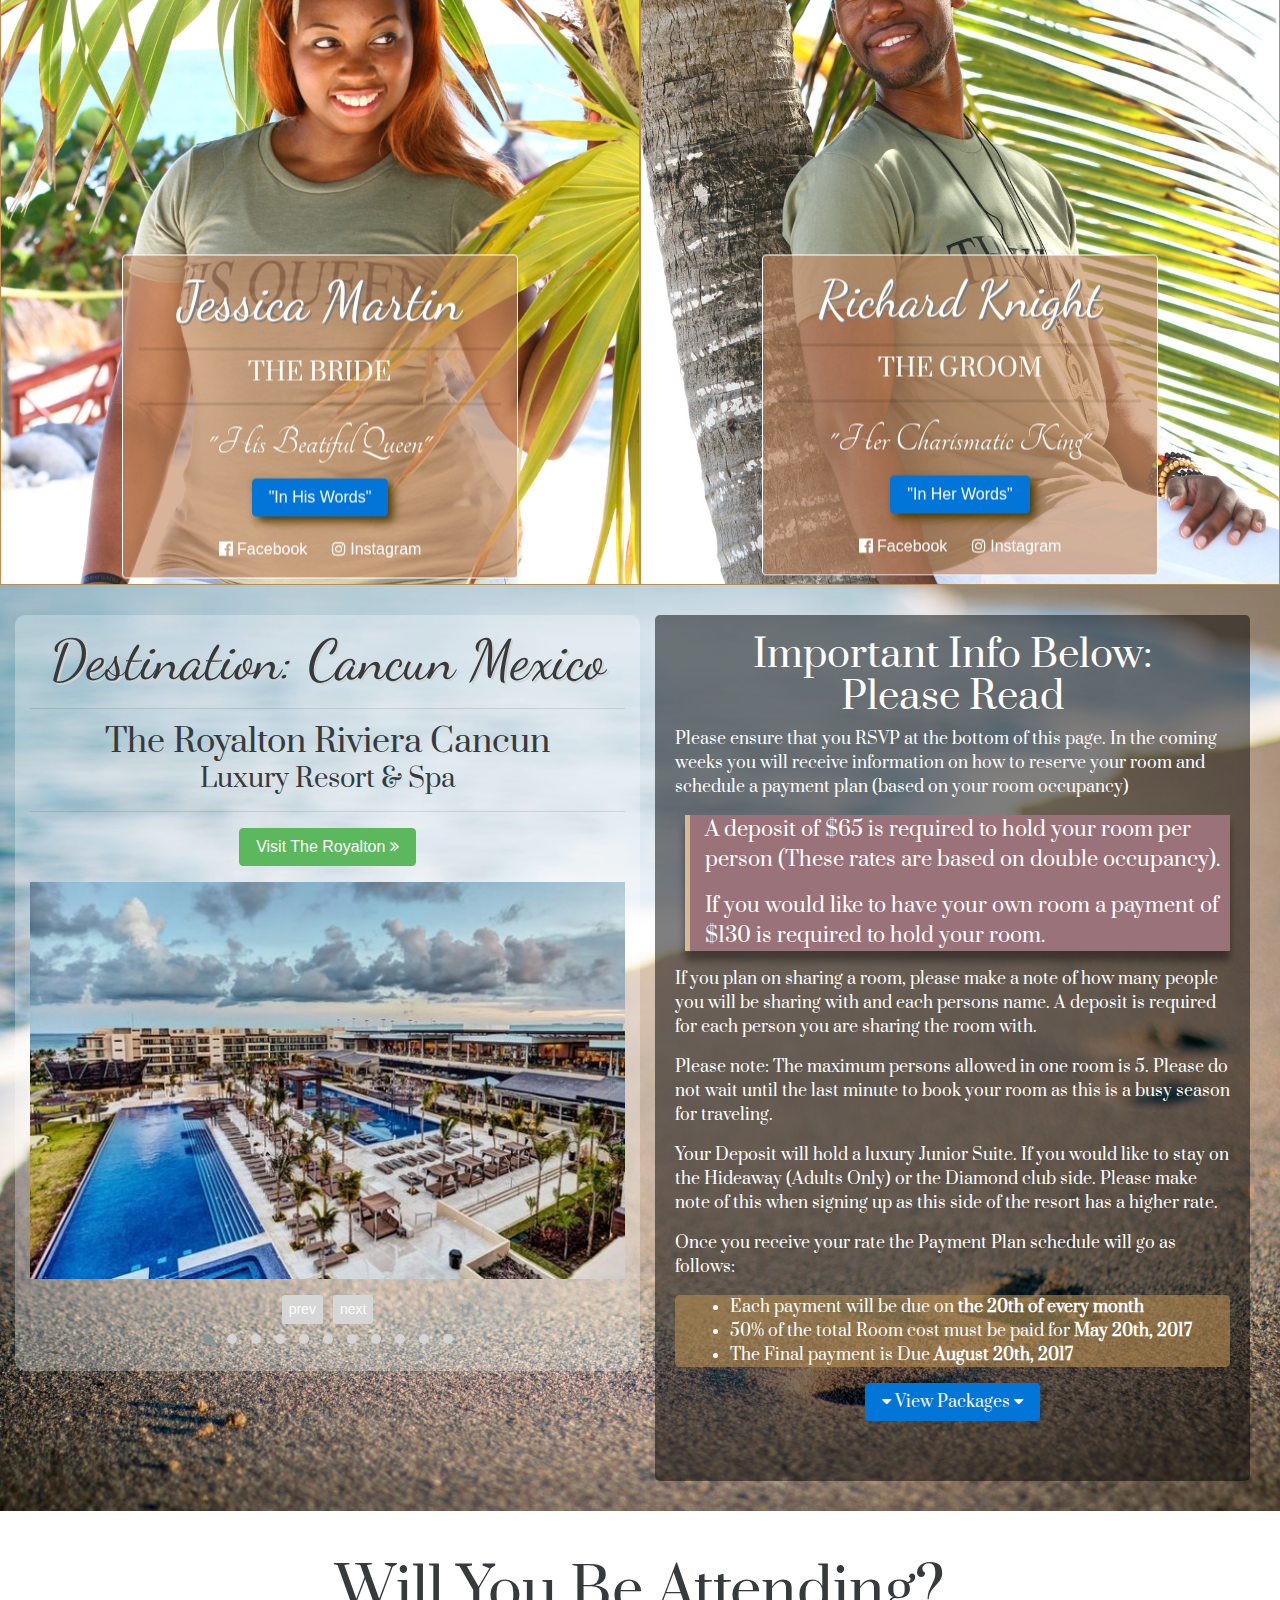
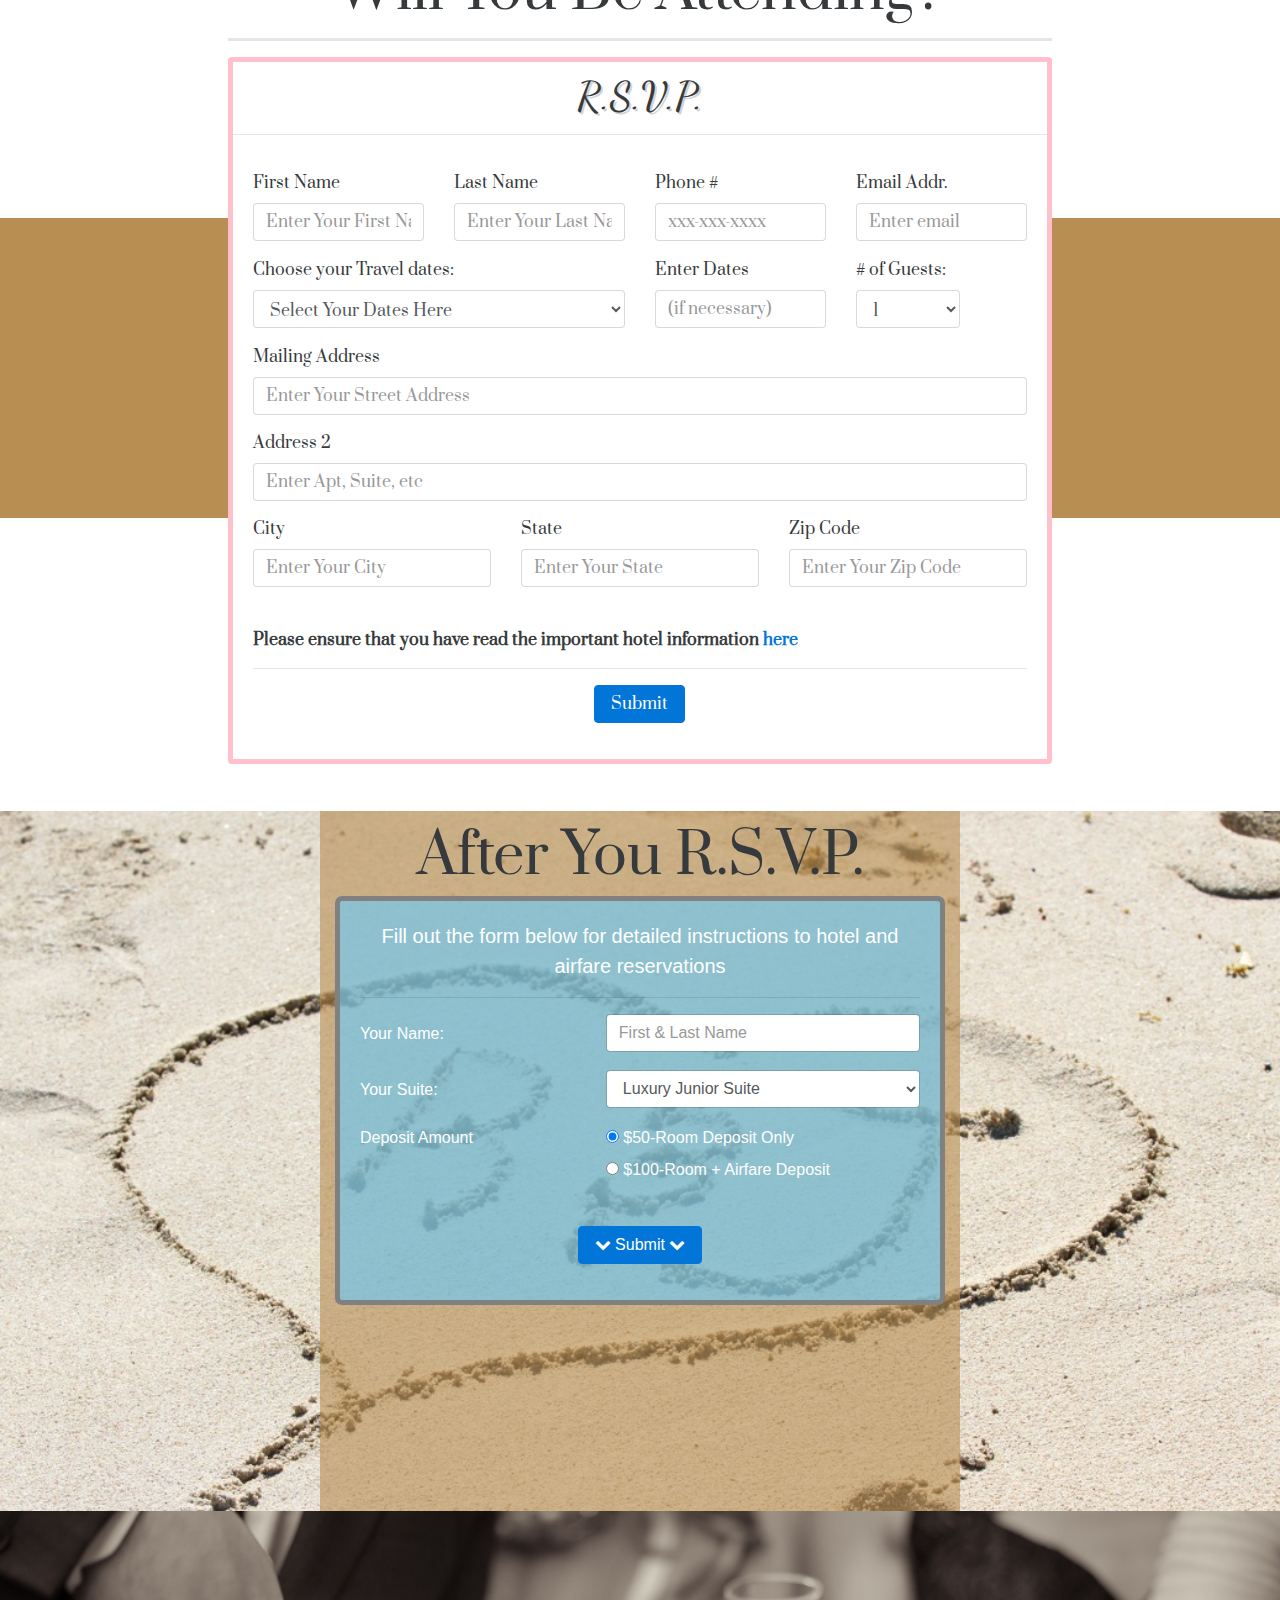
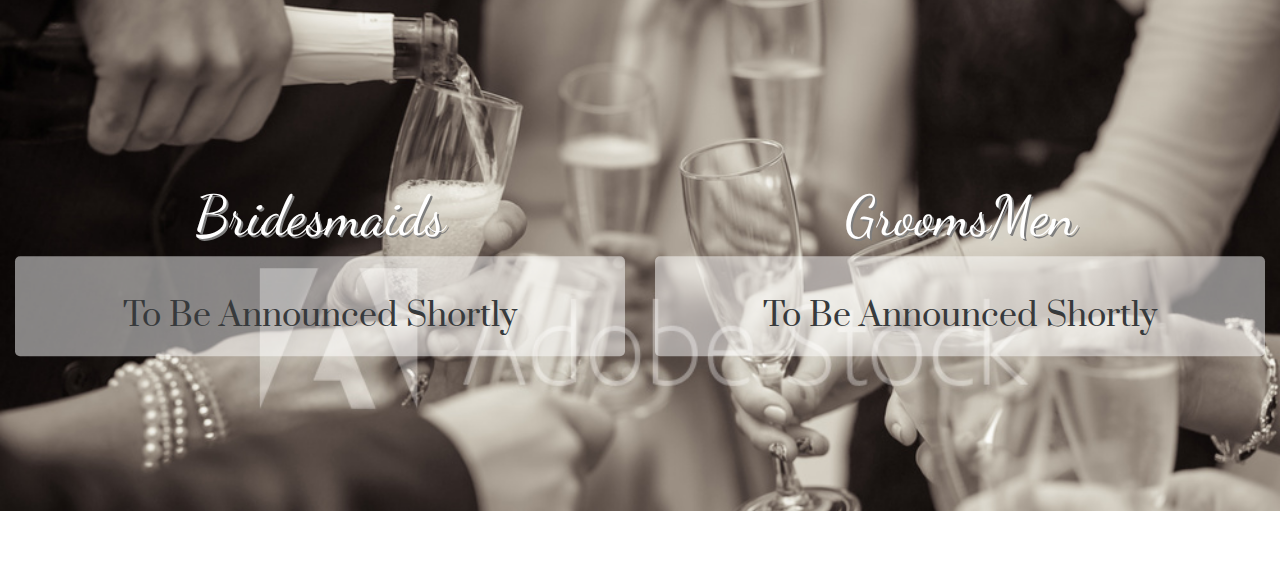
==== commit d1f1aaa0: "Fixed header image centered" ====
--- a/index.html
+++ b/index.html
@@ -65,15 +65,20 @@
     <body>
 
                <nav id="navbar-site-top" class="navbar navbar-light navbar-fixed-top navbar-full ">
-        <button id="site-nav-toggler-btn" class="navbar-toggler hidden-md-up" type="button" data-toggle="collapse" data-target="#nav-header" aria-controls="nav-header" aria-expanded="false" aria-label="Toggle navigation">
+        <div class="container">
+        <div class="row">
+           <div class="col-xs-4"><button id="site-nav-toggler-btn" class="navbar-toggler hidden-md-up" type="button" data-toggle="collapse" data-target="#nav-header" aria-controls="nav-header" aria-expanded="false" aria-label="Toggle navigation">
+  </button></div>
+           <div class="col-xs-4"><span class="text-xs-center" ><a class="" href="#">
+    <img src="/assets/img/wedding-rings-top-50h.png" height="40" class="d-inline-block hidden-md-up" alt="">
+  </a></span></div>
+           <div class="col-xs-4"></div>
+            
   
-  </button>
-  <span class="text-xs-center" ><a class="" href="#">
-    <img src="/assets/img/wedding-rings-top-50h.png" height="40" class="d-inline-block hidden-md-up" alt="">
-  </a></span>
-   
-   <!-- <span class="heart-beat">&#9829;</span>
-   --> 
+   
+   <!-- <span class="heart-beat">&#9829;</span>--> 
+       </div> <!-- END ROW -->
+        </div>
     <div class="collapse navbar-toggleable-sm horizontal-align-parent text-xs-center" id="nav-header">
    
           <ul class="nav navbar-nav wedding-main-text">
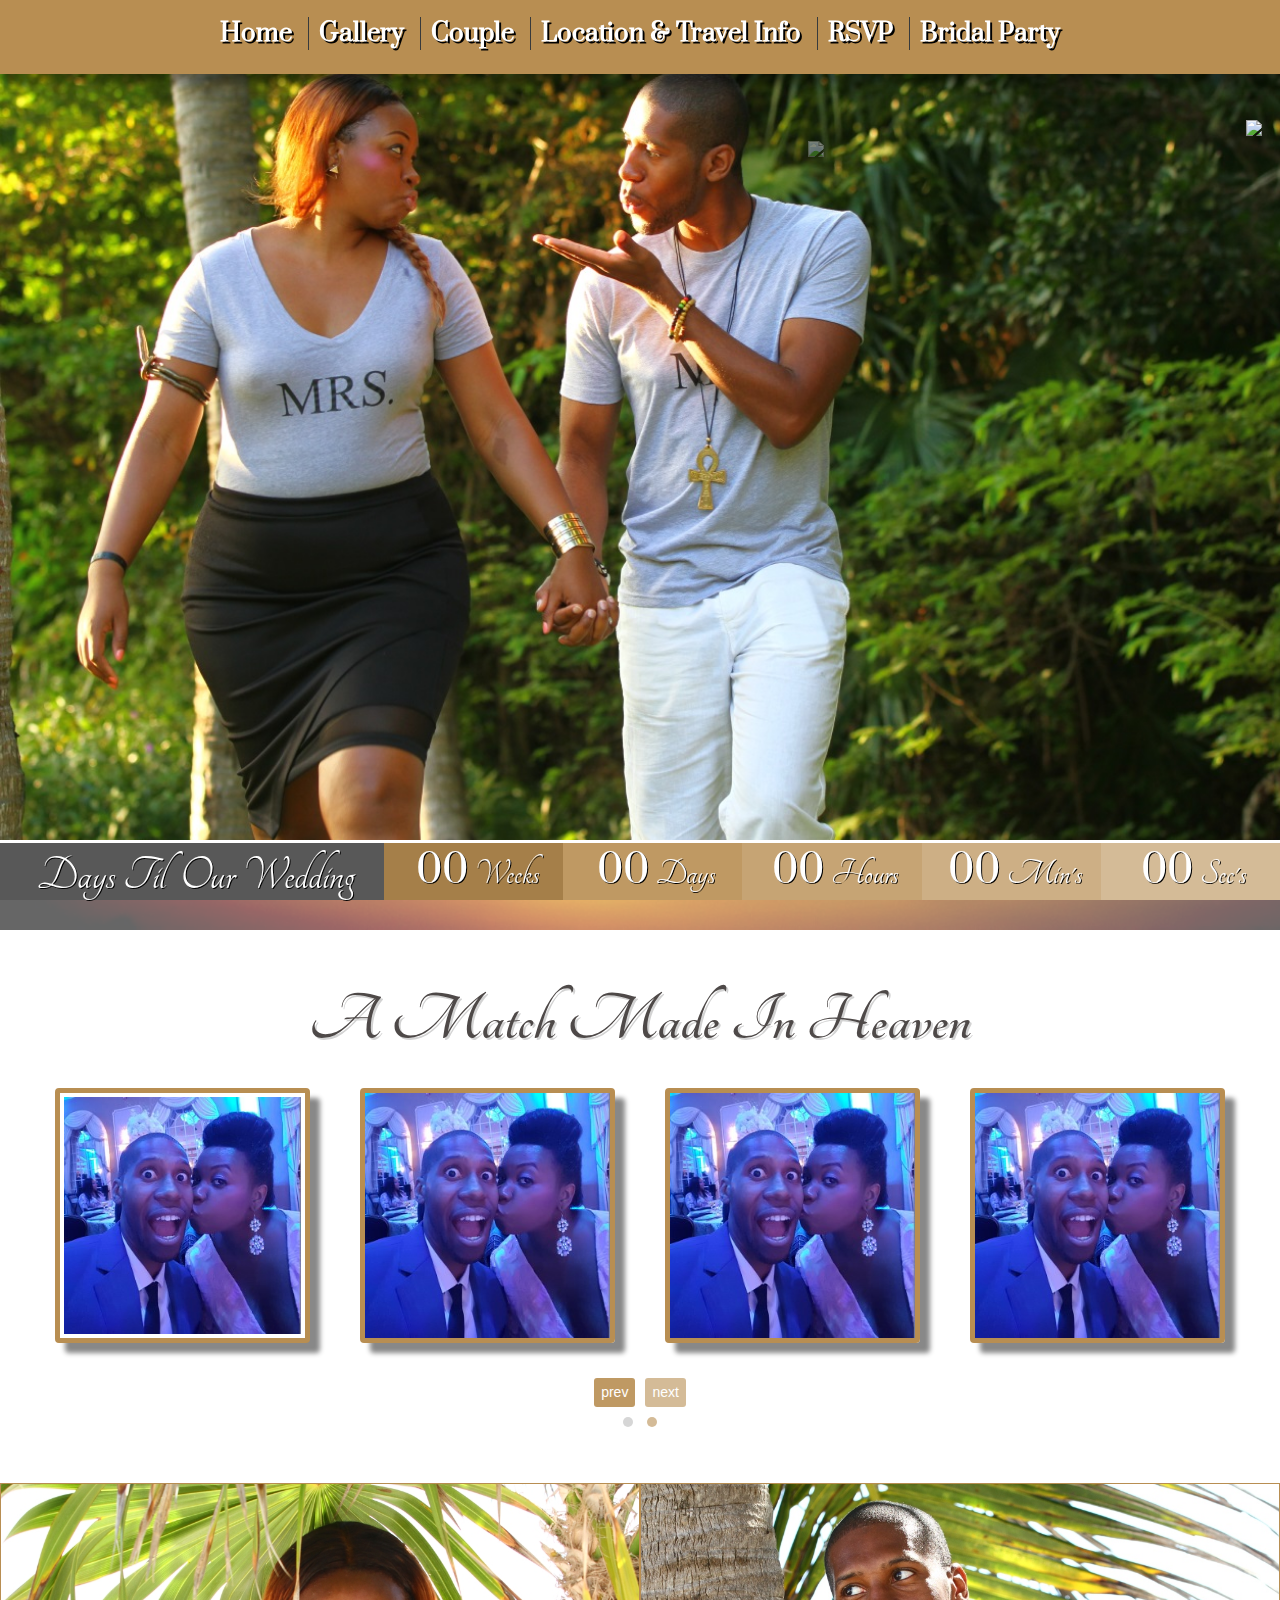
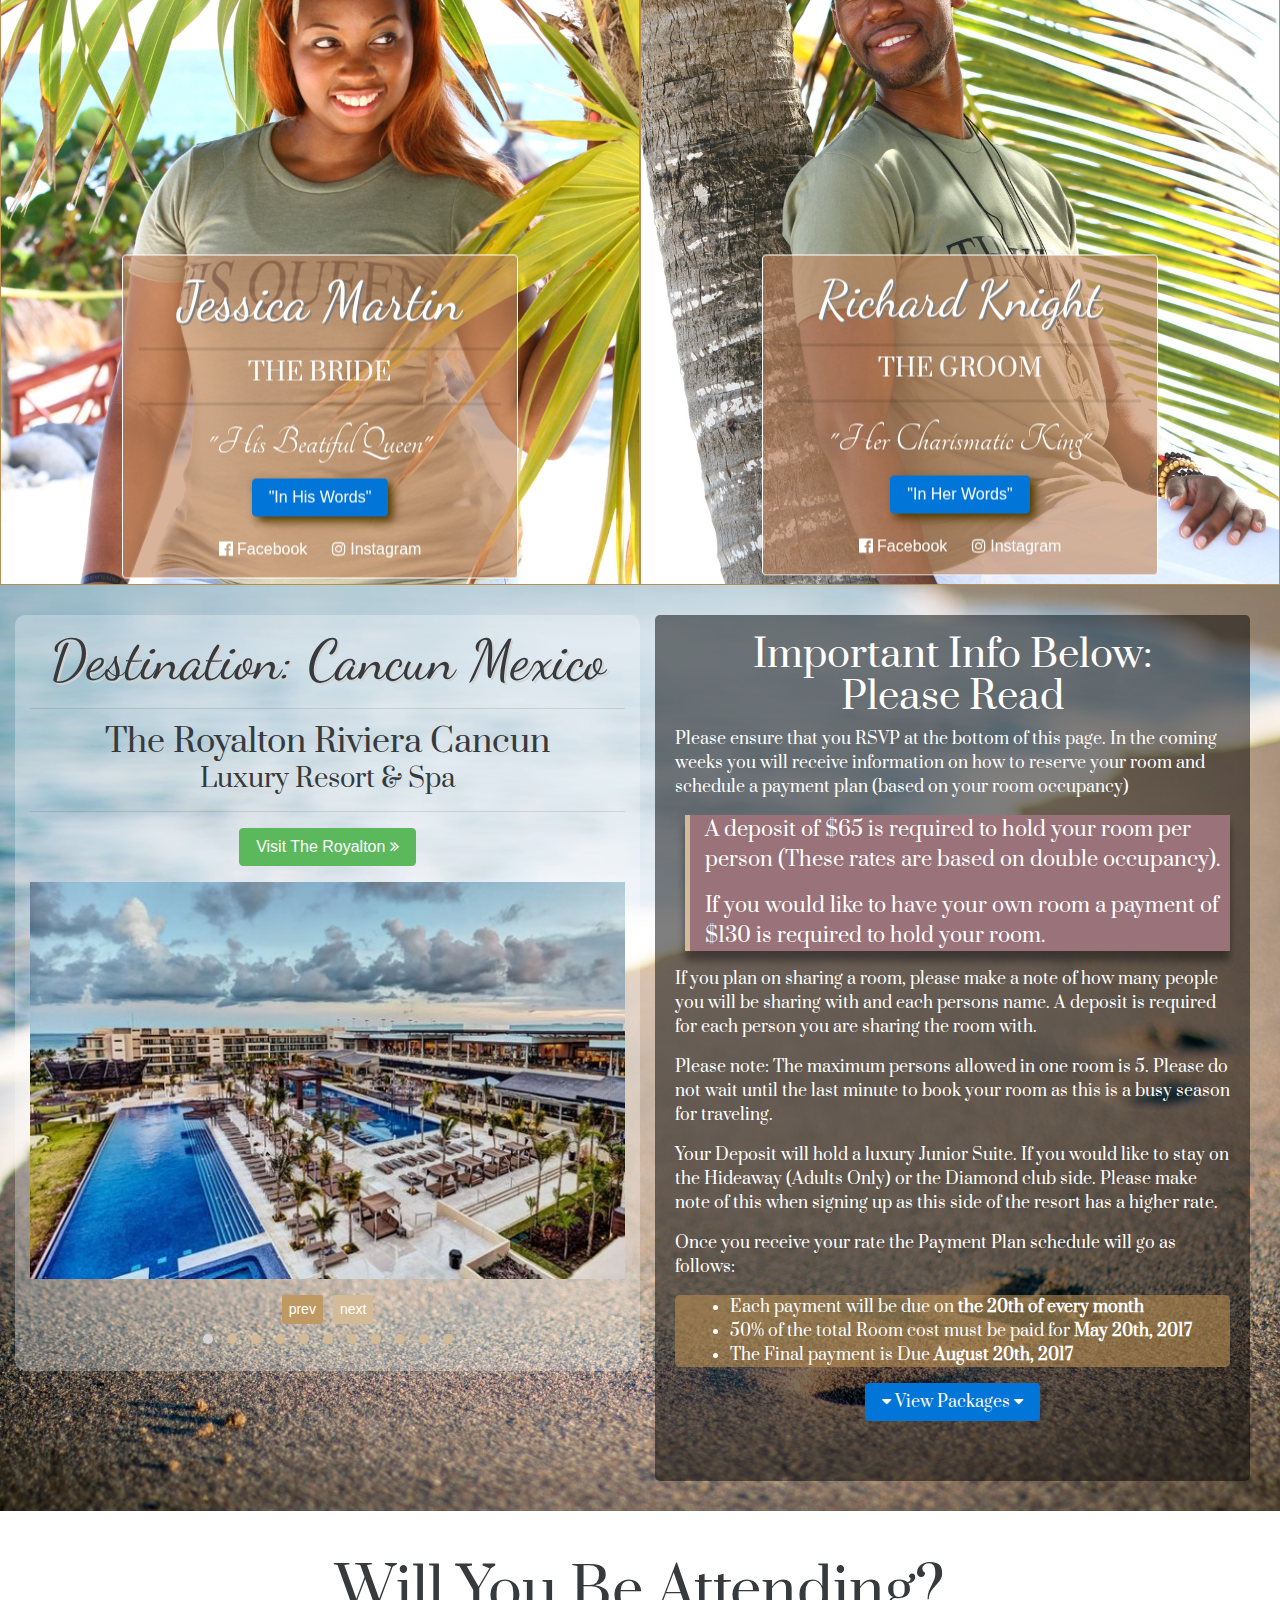
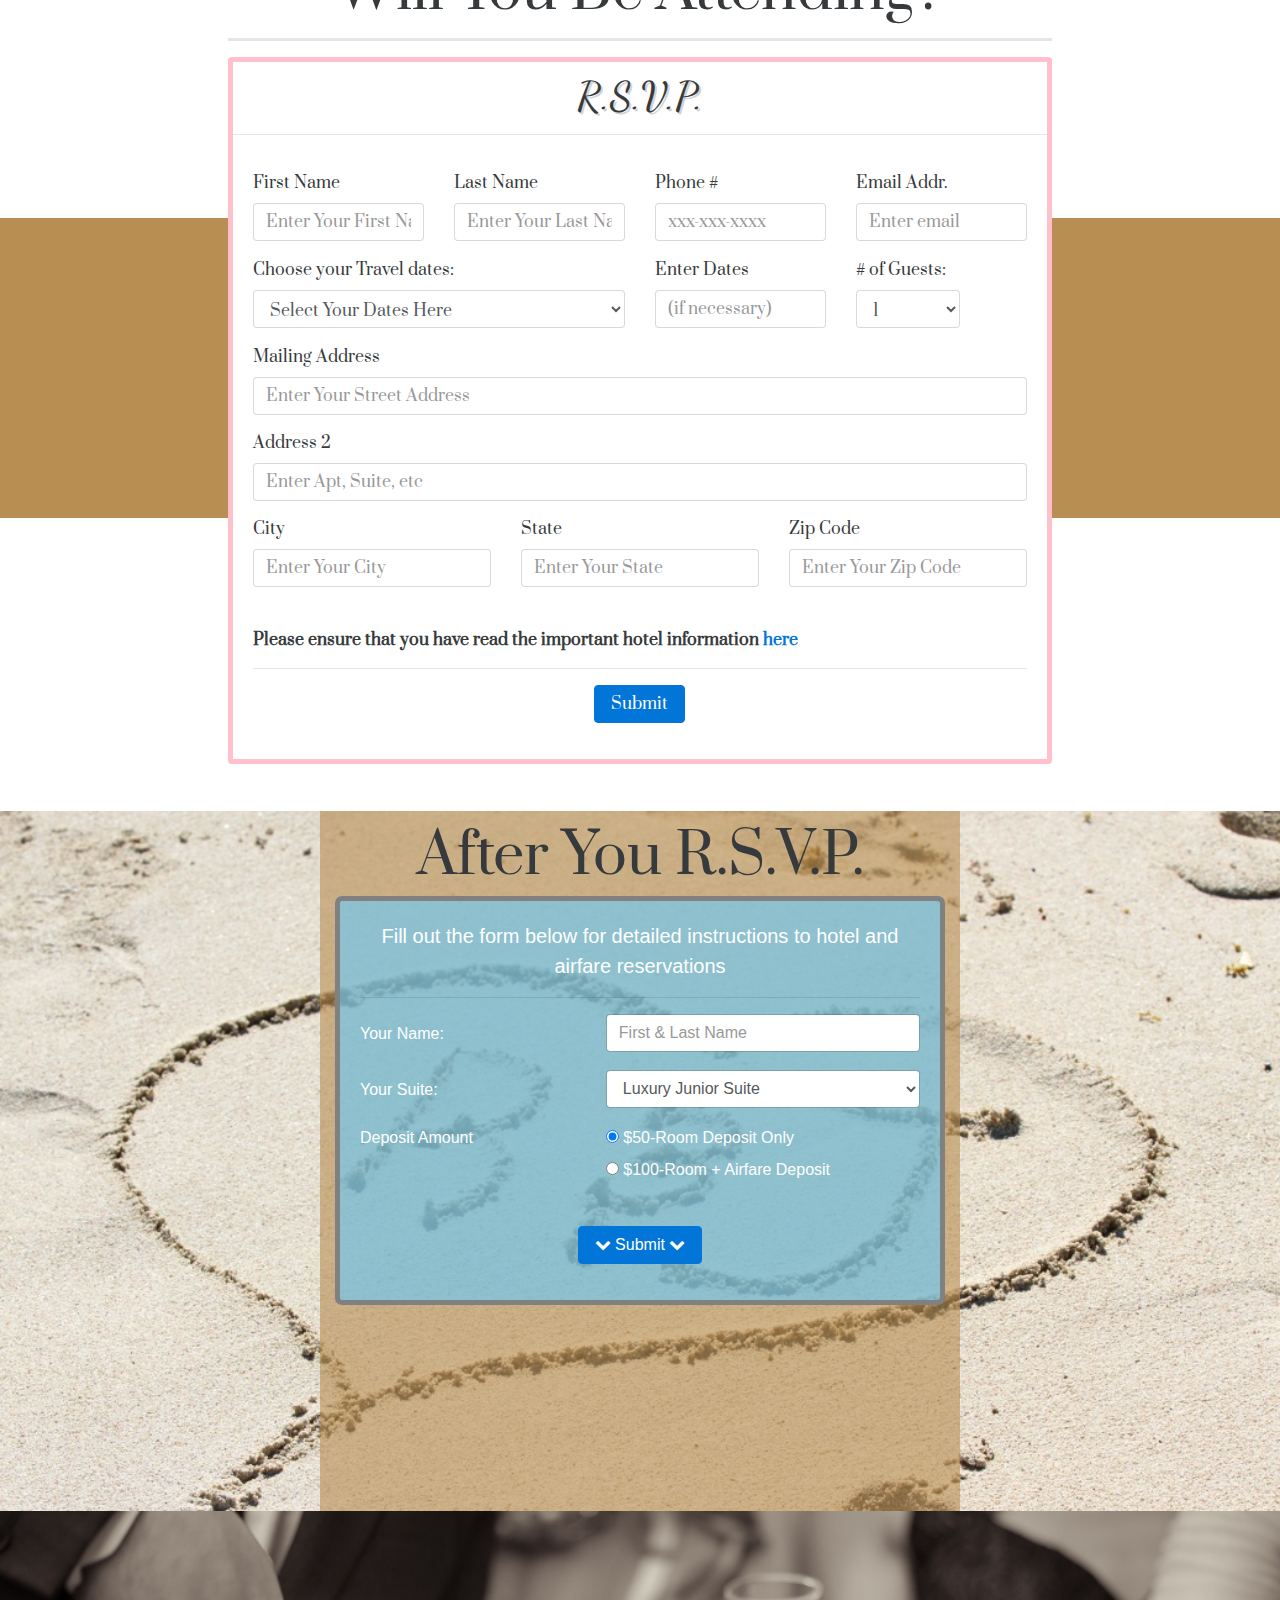
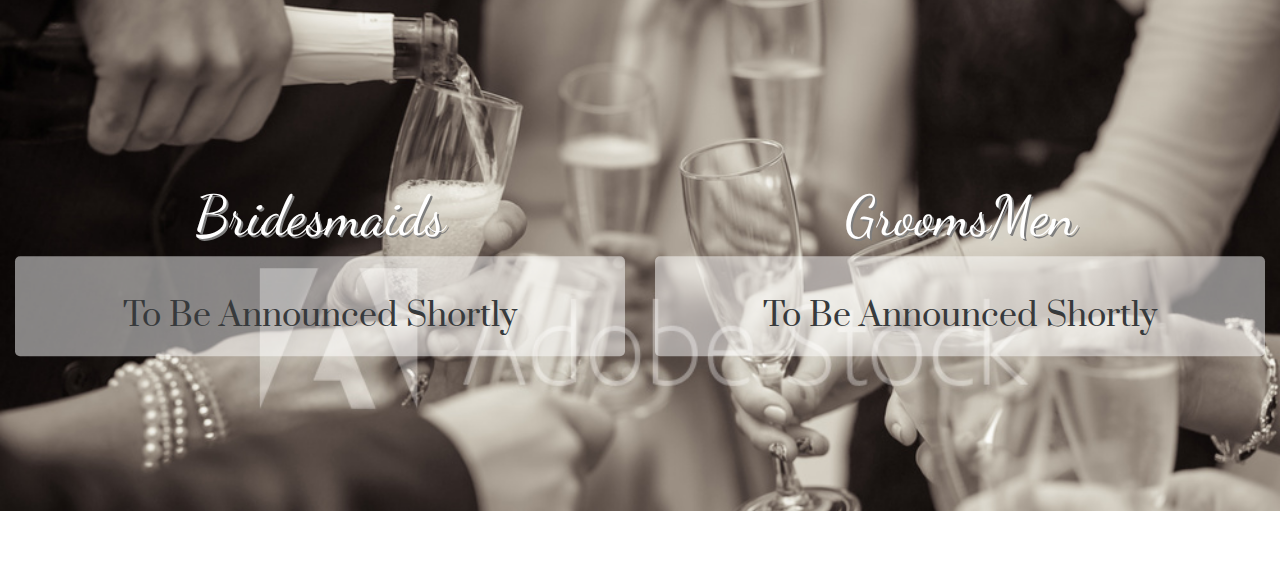
==== commit 6a2445a6: "Fixes" ====
--- a/index.html
+++ b/index.html
@@ -80,6 +80,7 @@
        </div> <!-- END ROW -->
         </div>
     <div class="collapse navbar-toggleable-sm horizontal-align-parent text-xs-center" id="nav-header">
+    <span class="hidden-md-up"><hr></span>
    
           <ul class="nav navbar-nav wedding-main-text">
             <li class="nav-item active">
@@ -233,7 +234,8 @@
 			<!-- back content -->
 			<div id="bride-info-card" class="card couple-info-card ">
                   <div class="card-block info-header">
-                    <p class="card-text">"She is the love of my life, the pain in my side, the push when I want stop, the battery that keeps me going, my north star when I can't find my way, she's my everything. Not sure what I did to get such an amazing, beautiful and talented woman in my life, but Thank God I did it." - Rich
+                    <p class="card-text"><span class="large-quote">"</span>She is the love of my life, the pain in my side, the push when I want stop, the battery that keeps me going, my north star when I can't find my way, she's my everything. </p>
+                    <p class="card-text">Not sure what I did to get such an amazing, beautiful and talented woman in my life, but Thank God I did it." - Richard Knight
                     </p>
                     
                     <div class="text-xs-center">
@@ -299,7 +301,7 @@
 			<!-- back content -->
 			<div id="bride-info-card" class="card couple-info-card ">
                   <div class="card-block info-header">
-                    <p class="card-text">Lorem ipsum dolor sit amet, consectetur adipisicing elit. Officia explicabo id veniam iste officiis nesciunt animi vitae, doloribus atque temporibus perferendis esse porro recusandae quibusdam magnam natus praesentium necessitatibus iusto?
+                    <p class="card-text"><span class="large-quote">"</span>Lorem ipsum dolor sit amet, consectetur adipisicing elit. Officia explicabo id veniam iste officiis nesciunt animi vitae, doloribus atque temporibus perferendis esse porro recusandae quibusdam magnam natus praesentium necessitatibus iusto?
                   
                     </p>
                     <div class="text-xs-center">
--- a/assets/css/jr-styles.css
+++ b/assets/css/jr-styles.css
@@ -63,8 +63,33 @@
     .owl-carousel{
         z-index: 0;
 }
+.owl-nav .owl-prev{
+    background-color: #bf9963 !important;
+}
+
+.owl-nav .owl-next{   
+    background-color: #d4bb97 !important;
+
+}
+
+
+.owl-dot span{   
+    background-color: #d4bb97 !important;
+
+}
+
+.owl-dot.active span{   
+    background-color: #D6D6D6 !important;
+
+}
+
+
+
 /* === NAV STYLES === */
 
+#navbar-site-top .container .row div:first-of-type{
+    padding-left: 0px;
+}
 #navbar-site-top a.nav-link{
     color: white;
     font-size: 20px;
@@ -268,7 +293,10 @@
     color: #4E4948;
 }
 
+/* =================== */
 /* === COUPLE INFO === */
+/* =================== */
+
 #about-couple-main{
     padding:0px;
     border: thin solid rgba(184,142,82,1);
@@ -302,6 +330,12 @@
 }
 .couple-info-card .card-block, .couple-info-card .card-block .card-link{
     color:white;
+}
+
+span.large-quote{
+    /*font-size: 26px;
+    font-family: 'Tangerine',cursive;
+    */
 }
     
 #bride-bg-row{
@@ -479,10 +513,10 @@
 
 #gallery-main-1{
     border-top: thin solid #B88E52;
-    background: url('../img/bg/clouds.jpeg') no-repeat ;
+    background: url('../img/bg/sunset-clouds-1200.jpg') no-repeat ;
    background-attachment: fixed;
     background-size: cover;    
-     background-position: top ;
+     background-position: center;
     padding:0px;
     
 }
@@ -549,7 +583,11 @@
 }
 #bridesmaids-main{
     background: url('../img/bg/wedding-party-glasses.jpeg') no-repeat;
-   background-size: cover;
+  
+   /* background: url('../img/bg/marriage-fireworks.jpg') no-repeat;
+  */
+    background-size: cover;
+    background-position: top;
     padding: 0px;
 }
 #bridesmaids-main .section-header{
@@ -1086,6 +1124,9 @@
     #gallery-main-1 .bg-overlay{
         padding-top: 60px;
         
+    }
+    #gallery-main-1 .section-header{
+        font-size:4.4rem;
     }
     
     .couple-bg-row h4:first-child {
